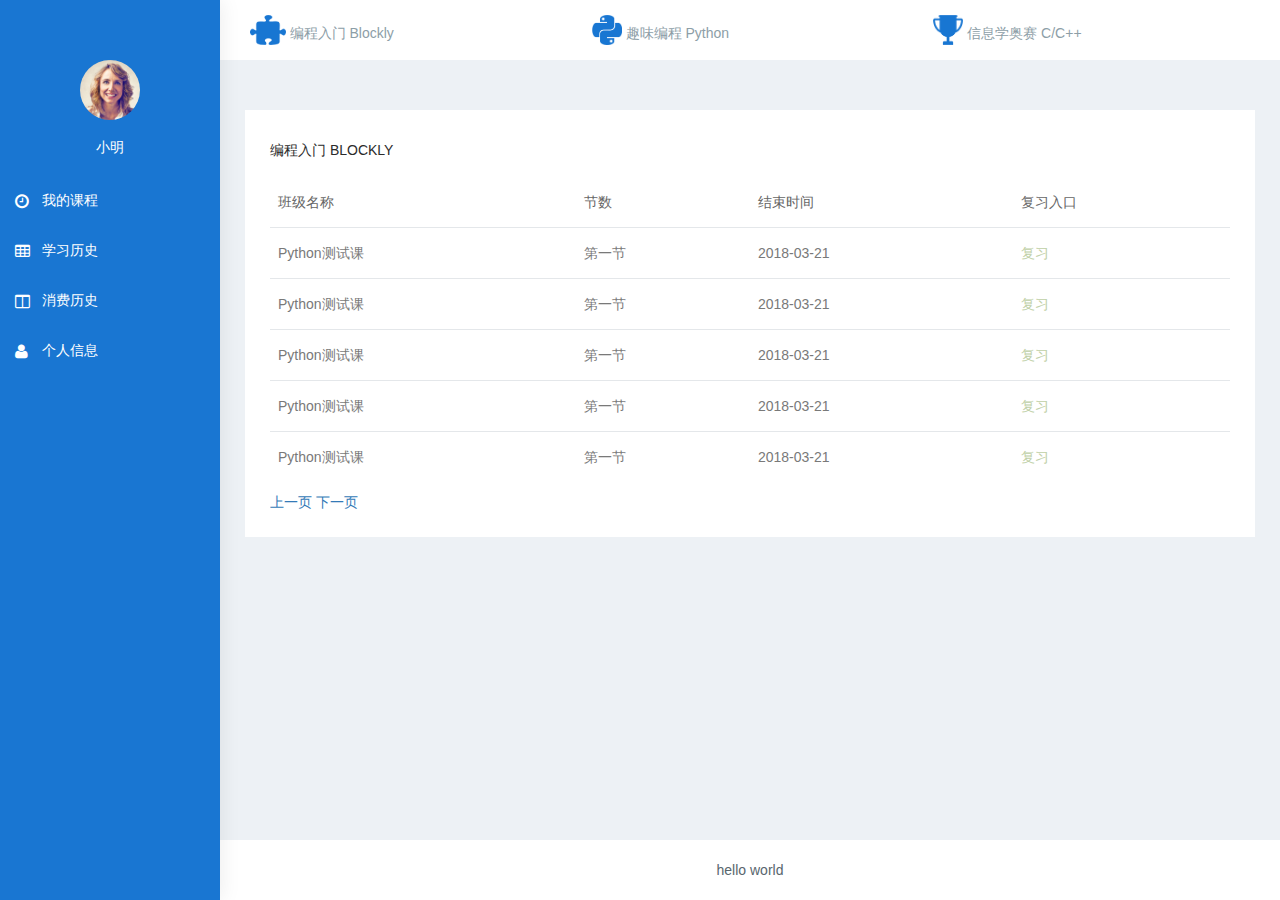
==== html/study.html @ c42d1045 "update" ====
<!DOCTYPE html>
<html lang="en">

<head>
    <meta charset="utf-8">
    <meta http-equiv="X-UA-Compatible" content="IE=edge">
    <meta name="viewport" content="width=device-width, initial-scale=1">
    <meta name="description" content="">
    <meta name="author" content="">
    <title>user center</title>
    <!-- Bootstrap Core CSS -->
    <link href="bootstrap/dist/css/bootstrap.min.css" rel="stylesheet">
    <!-- Menu CSS -->
    <link href="../plugins/bower_components/sidebar-nav/dist/sidebar-nav.min.css" rel="stylesheet">
    <!-- toast CSS -->
    <link href="../plugins/bower_components/toast-master/css/jquery.toast.css" rel="stylesheet">
    <!-- morris CSS -->
    <link href="../plugins/bower_components/morrisjs/morris.css" rel="stylesheet">
    <!-- animation CSS -->
    <link href="css/animate.css" rel="stylesheet">
    <!-- Custom CSS -->
    <link href="css/style.css" rel="stylesheet">
    <!-- color CSS -->
    <link href="css/colors/blue700.css" id="theme" rel="stylesheet">
    
</head>

<body>
   
    <div id="wrapper">
        <!-- Navigation -->
   
        <!-- Left navbar-header -->
        <div class="navbar-default sidebar" role="navigation">
            <div class="sidebar-nav navbar-collapse slimscrollsidebar">
                <p class="centered"><a href="profile.html"><img src="images/genu.jpg" class="img-circle" width="60"></a></p>
                <ul class="nav" id="side-menu">

                  <h5 class="centered ">小明</h5>
                    <li style="padding: 10px 0 0;">
                        <a href="index.html" class="waves-effect"><i class="fa fa-clock-o fa-fw" aria-hidden="true"></i><span class="hide-menu">我的课程</span></a>
                    </li>
                    <li>
                        <a href="study.html" class="waves-effect"><i class="fa fa-table fa-fw" aria-hidden="true"></i><span class="hide-menu">学习历史</span></a>
                    </li>
                    
                    <li>
                        <a href="buyhistory.html" class="waves-effect"><i class="fa fa-columns fa-fw" aria-hidden="true"></i><span class="hide-menu">消费历史</span></a>
                    </li>
                    <li>
                        <a href="student.html" class="waves-effect"><i class="fa fa-user fa-fw" aria-hidden="true"></i><span class="hide-menu">个人信息</span></a>
                    </li>
                    
                  
                </ul>
              
            </div>
        </div>
        <!-- Left navbar-header end -->
        <!-- Page Content -->
        <div id="page-wrapper">
            <div class="container-custom" style="background: #fff">
                    <!-- row -->
                    <ul id="myTab" class="row nav" style="padding-left: 25px;padding-right: 25px;">
                        <!--col -->
                        <li class="col-lg-4 col-md-4 col-sm-12 col-xs-12 active">
                            <a href="#Blockly" class="subject-box" data-toggle="tab">
                                <img class="subject-icon" src="images/blockly.png">
                                <span class="text-muted vs">编程入门 Blockly</span> 
                            </a>
                        </li>
                        <!-- /.col -->
                        <!--col -->
                        <li class="col-lg-4 col-md-4 col-sm-12 col-xs-12">
                            <a href="#Python" class="subject-box" data-toggle="tab">
                                <img class="subject-icon" src="images/python.png">
                                <span class="text-muted vs">趣味编程 Python</span> 
                            </a>
                        </li>
                        <!-- /.col -->
                        <!--col -->
                        <li class="col-lg-4 col-md-4 col-sm-12 col-xs-12">
                            <div class="subject-box active">
                                <img class="subject-icon" src="images/award.png">
                                <span class="text-muted vs">信息学奥赛 C/C++</span> 
                            </div>
                        </li>
                        <!-- /.col -->
                    </ul>
                    <!-- /.row -->
            </div>
            <div class="tab-content container-fluid">
                <div class="row tab-pane fade in active" id="Blockly">
                    <div class="col-sm-12" style="margin: 20px 0">
                        <div class="white-box">
                            <h3 class="box-title">
                              编程入门 Blockly
                            </h3>
                            <div class="table-responsive">
                                <table class="table ">
                                    <thead>
                                        <tr>
                                            <th>班级名称</th>
                                            <th>节数</th>
                                            <th>结束时间</th>
                                            <th>复习入口</th>
                                        </tr>
                                    </thead>
                                    <tbody>
                                        <tr>
                                            <td class="txt-oflo">Python测试课</td>
                                            <td>第一节</td>
                                            <td class="txt-oflo">2018-03-21</td>
                                            <td><span class="text-success">复习</span></td>
                                        </tr>
                                        <tr>
                                            <td class="txt-oflo">Python测试课</td>
                                            <td>第一节</td>
                                            <td class="txt-oflo">2018-03-21</td>
                                            <td><span class="text-success">复习</span></td>
                                        </tr>
                                        <tr>
                                            <td class="txt-oflo">Python测试课</td>
                                            <td>第一节</td>
                                            <td class="txt-oflo">2018-03-21</td>
                                            <td><span class="text-success">复习</span></td>
                                        
                                        </tr>
                                        <tr>
                                            <td class="txt-oflo">Python测试课</td>
                                            <td>第一节</td>
                                            <td class="txt-oflo">2018-03-21</td>
                                            <td><span class="text-success">复习</span></td>
                                        
                                        </tr>
                                        <tr>
                                            <td class="txt-oflo">Python测试课</td>
                                            <td>第一节</td>
                                            <td class="txt-oflo">2018-03-21</td>
                                            <td><span class="text-success">复习</span></td>
                                        
                                        </tr>
                                    </tbody>
                                </table> 
                                <a href="#">上一页</a>
                                <a href="#">下一页</a>  </div>
                        </div>
                    </div>
                </div>
                <div class="row tab-pane fade" id="Python">
                    <div class="col-sm-12" style="margin: 20px 0">
                        <div class="white-box">
                            <h3 class="box-title">趣味编程python学习历史
                              
                            </h3>
                            <div class="table-responsive">
                                <table class="table ">
                                    <thead>
                                        <tr>
                                            <th>班级名称</th>
                                            <th>节数</th>
                                            <th>结束时间</th>
                                            <th>复习入口</th>
                                        </tr>
                                    </thead>
                                    <tbody>
                                        <tr>
                                            <td class="txt-oflo">Python测试课</td>
                                            <td>第一节</td>
                                            <td class="txt-oflo">2018-03-21</td>
                                            <td><span class="text-success">复习</span></td>
                                        </tr>
                                        <tr>
                                            <td class="txt-oflo">Python测试课</td>
                                            <td>第一节</td>
                                            <td class="txt-oflo">2018-03-21</td>
                                            <td><span class="text-success">复习</span></td>
                                        </tr>
                                        <tr>
                                            <td class="txt-oflo">Python测试课</td>
                                            <td>第一节</td>
                                            <td class="txt-oflo">2018-03-21</td>
                                            <td><span class="text-success">复习</span></td>
                                        
                                        </tr>
                                        <tr>
                                            <td class="txt-oflo">Python测试课</td>
                                            <td>第一节</td>
                                            <td class="txt-oflo">2018-03-21</td>
                                            <td><span class="text-success">复习</span></td>
                                        
                                        </tr>
                                        <tr>
                                            <td class="txt-oflo">Python测试课</td>
                                            <td>第一节</td>
                                            <td class="txt-oflo">2018-03-21</td>
                                            <td><span class="text-success">复习</span></td>
                                        
                                        </tr>
                                    </tbody>
                                </table> 
                                <a href="#">上一页</a>
                                <a href="#">下一页</a>  </div>
                        </div>
                    </div>
                </div>
            </div>
            <!-- /.container-fluid -->
            <footer class="footer text-center"> hello world</footer>
        </div>
        <!-- /#page-wrapper -->
    </div>
    <!-- /#wrapper -->
    <!-- jQuery -->
    <script src="http://apps.bdimg.com/libs/jquery/2.1.4/jquery.min.js"></script> 
    <!-- Bootstrap Core JavaScript -->
    <script src="bootstrap/dist/js/bootstrap.min.js"></script>
<script>
    $(function () {
        $('#myTab a:last').tab('show')
    })
</script>
    <!-- Custom Theme JavaScript -->
    <script src="js/custom.js"></script>
</body>

</html>
---- plugins/bower_components/sidebar-nav/dist/sidebar-nav.min.css ----
/*
 * metismenu - v1.1.3
 * Easy menu jQuery plugin for Twitter Bootstrap 3
 * https://github.com/onokumus/metisMenu
 *
 * Made by Osman Nuri Okumus
 * Under MIT License
 */

.arrow{float:right;line-height:1.42857}.glyphicon.arrow:before{content:"\e079"}.active>a>.glyphicon.arrow:before{content:"\e114"}.fa.arrow:before{content:"\f104"}.active>a>.fa.arrow:before{content:"\f107"}.plus-times{float:right}.fa.plus-times:before{content:"\f067"}.active>a>.fa.plus-times{filter:progid:DXImageTransform.Microsoft.BasicImage(rotation=1);-webkit-transform:rotate(45deg);-moz-transform:rotate(45deg);-ms-transform:rotate(45deg);-o-transform:rotate(45deg);transform:rotate(45deg)}.plus-minus{float:right}.fa.plus-minus:before{content:"\f067"}.active>a>.fa.plus-minus:before{content:"\f068"}
---- plugins/bower_components/morrisjs/morris.css ----
.morris-hover {
	position:absolute;
	z-index:1;
}

.morris-hover.morris-default-style .morris-hover-row-label {
	font-weight:bold;
	margin:0.25em 0
}
.morris-hover.morris-default-style .morris-hover-point {
	white-space:nowrap;
	margin:0.1em 0
}
.morris-hover.morris-default-style {
    border-radius: 2px;
    padding: 10px 12px;
    color: #666;
    background:rgba(0, 0, 0, 0.7);
    border: none;
    color: #fff!important ;
}
 .morris-hover-point {
      color: rgba(257, 257, 257, 0.8)!important ;
   }
---- html/css/style.css ----
@import 'https: //fonts.googleapis.com/css?family=Rubik:300, 400, 500, 700, 900';
@import "spinners.css";

.preloader {
	width: 100%;
	height: 100%;
	top: 0;
	position: fixed;
	z-index: 99999;
	background: #fff
}

.preloader .cssload-speeding-wheel {
	position: absolute;
	top: calc(50% - 3.5px);
	left: calc(50% - 3.5px)
}

@font-face {
	font-family: Poppins;
	font-style: normal;
	font-weight: 400;
	src: url(https://fonts.gstatic.com/s/poppins/v1/2fCJtbhSlhNNa6S2xlh9GyEAvth_LlrfE80CYdSH47w.woff2) format('woff2');
	unicode-range: U+02BC, U+0900097F, U+1CD0-1CF6, U+1CF8-1CF9, U+200B-200D, U+20A8, U+20B9, U+25CC, U+A830-A839, U+A8E0-A8FB
}

@font-face {
	font-family: Poppins;
	font-style: normal;
	font-weight: 400;
	src: url(https://fonts.gstatic.com/s/poppins/v1/UGh2YG8gx86rRGiAZYIbVyEAvth_LlrfE80CYdSH47w.woff2) format('woff2');
	unicode-range: U+0100024F, U+1E00-1EFF, U+20A0-20AB, U+20AD-20CF, U+2C60-2C7F, U+A720-A7FF
}

@font-face {
	font-family: Poppins;
	font-style: normal;
	font-weight: 400;
	src: url(https://fonts.gstatic.com/s/poppins/v1/yQWaOD4iNU5NTY0apN-qj_k_vArhqVIZ0nv9q090hN8.woff2) format('woff2');
	unicode-range: U+000000FF, U+0131, U+01520153, U+02C6, U+02DA, U+02DC, U+2000-206F, U+2074, U+20AC, U+2212, U+2215, U+E0FF, U+EFFD, U+F000
}

********** {
	outline: 0 !important
}

body {
	background: #edf1f5;
	font-family: Rubik, sans-serif;
	margin: 0;
	overflow-x: hidden;
	color: #686868;
	font-weight: 300
}

html {
	position: relative;
	min-height: 100%;
	background: #edf1f5;
}

h1, h2, h3, h4, h5, h6 {
	color: #2b2b2b;
	font-family: Rubik, sans-serif;
	margin: 10px 0;
	font-weight: 300
}

h1 {
	line-height: 48px;
	font-size: 36px
}

h2 {
	line-height: 36px;
	font-size: 24px
}

h3 {
	line-height: 30px;
	font-size: 21px
}

h4 {
	line-height: 22px;
	font-size: 18px
}

h5 {
	font-size: 16px;
	font-size: 14px
}

.dn {
	display: none
}

.db {
	display: block
}

.light_op_text {
	color: rgba(255, 255, 255, .5)
}

blockquote {
	border-left: 5px solid #ff6849 !important;
	border: 1px solid rgba(120, 130, 140, .13)
}

p {
	line-height: 1.6
}

b {
	font-weight: 600
}

a:active, a:focus, a:hover {
	outline: 0;
	text-decoration: none
}

.clear {
	clear: both
}

.font-12 {
	font-size: 12px
}

hr {
	border-color: rgba(120, 130, 140, .13)
}

.b-t {
	border-top: 1px solid rgba(120, 130, 140, .13)
}

.b-b {
	border-bottom: 1px solid rgba(120, 130, 140, .13)
}

.b-l {
	border-left: 1px solid rgba(120, 130, 140, .13)
}

.b-r {
	border-right: 1px solid rgba(120, 130, 140, .13)
}

.b-all {
	border: 1px solid rgba(120, 130, 140, .13)
}

.b-none {
	border: 0 !important
}

.max-height {
	height: 310px;
	overflow: auto
}

.t-a-c {
	text-align: center !important
}

.p-0 {
	padding: 0 !important
}

.p-10 {
	padding: 10px !important
}

.p-20 {
	padding: 20px !important
}

.p-30 {
	padding: 30px !important
}

.p-l-0 {
	padding-left: 0 !important
}

.p-l-10 {
	padding-left: 10px !important
}

.p-l-20 {
	padding-left: 20px !important
}

.p-r-0 {
	padding-right: 0 !important
}

.p-r-10 {
	padding-right: 10px !important
}

.p-r-20 {
	padding-right: 20px !important
}

.p-r-30 {
	padding-right: 30px !important
}

.p-r-40 {
	padding-right: 40px !important
}

.p-t-0 {
	padding-top: 0 !important
}

.p-t-10 {
	padding-top: 10px !important
}

.p-t-20 {
	padding-top: 20px !important
}

.p-b-0 {
	padding-bottom: 0 !important
}

.p-b-5 {
	padding-bottom: 5px !important
}

.p-b-10 {
	padding-bottom: 10px !important
}

.p-b-20 {
	padding-bottom: 20px !important
}

.p-b-30 {
	padding-bottom: 30px !important
}

.p-b-40 {
	padding-bottom: 40px !important
}

.m-0 {
	margin: 0 !important
}

.m-l-5 {
	margin-left: 5px !important
}

.m-l-10 {
	margin-left: 10px !important
}

.m-l-15 {
	margin-left: 15px !important
}

.m-l-20 {
	margin-left: 20px !important
}

.m-l-30 {
	margin-left: 30px !important
}

.m-l-40 {
	margin-left: 40px !important
}

.m-r-5 {
	margin-right: 5px !important
}

.m-r-10 {
	margin-right: 10px !important
}

.m-r-15 {
	margin-right: 15px !important
}

.m-r-20 {
	margin-right: 20px !important
}

.m-r-30 {
	margin-right: 30px !important
}

.m-r-40 {
	margin-right: 40px !important
}

.m-t-5 {
	margin-top: 5px !important
}

.m-t-0 {
	margin-top: 0 !important
}

.m-t-10 {
	margin-top: 10px !important
}

.m-t-15 {
	margin-top: 15px !important
}

.m-t-20 {
	margin-top: 20px !important
}

.m-t-30 {
	margin-top: 30px !important
}

.m-t-40 {
	margin-top: 40px !important
}

.m-b-0 {
	margin-bottom: 0 !important
}

.m-b-5 {
	margin-bottom: 5px !important
}

.m-b-10 {
	margin-bottom: 10px !important
}

.m-b-15 {
	margin-bottom: 15px !important
}

.m-b-20 {
	margin-bottom: 20px !important
}

.m-b-30 {
	margin-bottom: 30px !important
}

.m-b-40 {
	margin-bottom: 40px !important
}

.vt {
	vertical-align: top
}

.vb {
	vertical-align: bottom
}
.vs {
	vertical-align: sub;
}

.font-bold {
	font-weight: 700
}

.font-normal {
	font-weight: 400
}

.font-light {
	font-weight: 300
}

.pull-in {
	margin-left: -15px;
	margin-right: -15px
}

.b-0 {
	border: none !important
}

.vertical-middle {
	vertical-align: middle
}

.bx-shadow {
	-moz-box-shadow: 0 1px 2px 0 rgba(0, 0, 0, .1);
	-webkit-box-shadow: 0 1px 2px 0 rgba(0, 0, 0, .1);
	box-shadow: 0 1px 2px 0 rgba(0, 0, 0, .1)
}

.mx-box {
	max-height: 380px;
	min-height: 380px
}

.thumb-sm {
	height: 32px;
	width: 32px
}

.thumb-md {
	height: 48px;
	width: 48px
}

.thumb-lg {
	height: 88px;
	width: 88px
}

.txt-oflo {
	text-overflow: ellipsis;
	overflow: hidden;
	white-space: nowrap
}

.get-code {
	color: #2b2b2b;
	cursor: pointer;
	border-radius: 100%;
	background: #fff;
	padding: 4px 5px;
	font-size: 10px;
	margin: 0 5px;
	vertical-align: middle
}

.badge {
	text-transform: uppercase;
	font-weight: 600;
	padding: 4px 5px 2px;
	font-size: 12px;
	margin-top: 1px;
	background-color: #cbc3ae
}

.badge-xs {
	font-size: 9px
}

.badge-sm, .badge-xs {
	-webkit-transform: translate(0, -2px);
	-ms-transform: translate(0, -2px);
	-o-transform: translate(0, -2px);
	transform: translate(0, -2px)
}

.badge-success {
	background-color: #becfa6
}

.badge-info {
	background-color: #85b4d0
}

.badge-warning {
	background-color: #cbc3ae
}

.badge-danger {
	background-color: #cbb2ae
}

.badge-purple {
	background-color: #b5a8b9
}

.badge-red {
	background-color: #fb3a3a
}

.badge-inverse {
	background-color: #b6b9a8
}

.notify {
	position: relative;
	margin-top: -30px
}

.notify .heartbit {
	position: absolute;
	top: -20px;
	right: -16px;
	height: 25px;
	width: 25px;
	z-index: 10;
	border: 5px solid #cbb2ae;
	border-radius: 70px;
	-moz-animation: heartbit 1s ease-out;
	-moz-animation-iteration-count: infinite;
	-o-animation: heartbit 1s ease-out;
	-o-animation-iteration-count: infinite;
	-webkit-animation: heartbit 1s ease-out;
	-webkit-animation-iteration-count: infinite;
	animation-iteration-count: infinite
}

.notify .point {
	width: 6px;
	height: 6px;
	-webkit-border-radius: 30px;
	-moz-border-radius: 30px;
	border-radius: 30px;
	background-color: #cbb2ae;
	position: absolute;
	right: -6px;
	top: -10px
}

@-moz-keyframes heartbit {
	0% {
		-moz-transform: scale(0);
		opacity: 0
	}

	25% {
		-moz-transform: scale(.1);
		opacity: .1
	}

	50% {
		-moz-transform: scale(.5);
		opacity: .3
	}

	75% {
		-moz-transform: scale(.8);
		opacity: .5
	}

	100% {
		-moz-transform: scale(1);
		opacity: 0
	}

}

@-webkit-keyframes heartbit {
	0% {
		-webkit-transform: scale(0);
		opacity: 0
	}

	25% {
		-webkit-transform: scale(.1);
		opacity: .1
	}

	50% {
		-webkit-transform: scale(.5);
		opacity: .3
	}

	75% {
		-webkit-transform: scale(.8);
		opacity: .5
	}

	100% {
		-webkit-transform: scale(1);
		opacity: 0
	}

}

.text-white {
	color: #fff
}

.text-danger {
	color: #cbb2ae
}

.text-muted {
	color: #8d9ea7
}

.text-warning {
	color: #cbc3ae
}

.text-success {
	color: #becfa6
}

.text-info {
	color: #85b4d0
}

.text-inverse {
	color: #b6b9a8
}

.text-blue {
	color: #02bec9
}

.text-primary, .text-purple {
	color: #b5a8b9
}

.text-megna {
	color: #aec9cb
}

.text-dark {
	color: #686868 !important
}

.bg-primary {
	background-color: #b5a8b9 !important
}

.bg-success {
	background-color: #becfa6 !important
}

.bg-info {
	background-color: #85b4d0 !important
}

.bg-warning {
	background-color: #cbc3ae !important
}

.bg-danger {
	background-color: #cbb2ae !important
}

.bg-theme {
	background-color: #ff6849 !important
}

.bg-theme-dark {
	background-color: #4f5467 !important
}

.bg-inverse {
	background-color: #b6b9a8 !important
}

.bg-purple {
	background-color: #b5a8b9 !important
}

.bg-white {
	background-color: #fff !important
}

.label {
	letter-spacing: .05em;
	border-radius: 60px;
	padding: 4px 16px 3px;
	font-weight: 500
}

.label-rouded, .label-rounded {
	border-radius: 60px;
	padding: 4px 16px 3px;
	font-weight: 500
}

.label-custom {
	background-color: #aec9cb
}

.label-success {
	background-color: #becfa6
}

.label-info {
	background-color: #85b4d0
}

.label-warning {
	background-color: #cbc3ae
}

.label-danger {
	background-color: #cbb2ae
}

.label-megna {
	background-color: #aec9cb
}

.label-primary, .label-purple {
	background-color: #b5a8b9
}

.label-red {
	background-color: #fb3a3a
}

.label-inverse {
	background-color: #b6b9a8
}

.dropdown-menu {
	border: 1px solid rgba(120, 130, 140, .13);
	border-radius: 0;
	box-shadow: 0 3px 12px rgba(0, 0, 0, .05) !important;
	-webkit-box-shadow: 0 !important;
	-moz-box-shadow: 0 !important;
	padding-bottom: 8px;
	margin-top: 0
}

.dropdown-menu>li>a {
	padding: 9px 20px
}

.dropdown-menu>li>a:focus, .dropdown-menu>li>a:hover {
	background: #f7fafc
}

.navbar-top-links .progress {
	margin-bottom: 6px
}

label {
	font-weight: 500
}

.btn {
	border-radius: 0
}

.form-control {
	background-color: #fff;
	border: 1px solid #e4e7ea;
	border-radius: 0;
	box-shadow: none;
	color: #565656;
	height: 38px;
	max-width: 100%;
	padding: 7px 12px;
	transition: all 300ms linear 0s
}

.form-control:focus {
	box-shadow: none;
	border-color: #2b2b2b
}

.input-sm {
	height: 30px;
	padding: 5px 10px;
	font-size: 12px;
	line-height: 1.5
}

.input-lg {
	height: 44px;
	padding: 5px 10px;
	font-size: 18px
}

.bootstrap-tagsinput {
	border: 1px solid #e4e7ea;
	border-radius: 0;
	box-shadow: none;
	display: block;
	padding: 7px 12px
}

.bootstrap-touchspin .input-group-btn-vertical>.btn {
	padding: 9px 10px
}

.bootstrap-touchspin .input-group-btn-vertical .bootstrap-touchspin-down, .bootstrap-touchspin .input-group-btn-vertical .bootstrap-touchspin-up {
	border-radius: 0
}

.input-group-btn .btn {
	padding: 8px 12px
}

.form-horizontal .form-group {
	margin-left: -7.5px;
	margin-right: -7.5px;
	margin-bottom: 25px
}

.form-group {
	margin-bottom: 25px
}

.list-group-item, .list-group-item:first-child, .list-group-item:last-child {
	border-radius: 0;
	border-color: rgba(120, 130, 140, .13)
}

.list-group-item.active, .list-group-item.active:focus, .list-group-item.active:hover {
	background: #85b4d0;
	border-color: #85b4d0
}

.list-task .list-group-item, .list-task .list-group-item:first-child {
	border-radius: 0;
	border: 0
}

.list-task .list-group-item:last-child {
	border-radius: 0;
	border: 0
}

.media {
	border: 1px solid rgba(120, 130, 140, .13);
	margin-bottom: 10px;
	padding: 15px
}

.media .media-heading {
	font-weight: 500
}

.well, pre {
	background: #fff;
	border-radius: 0
}

.nav-tabs>li>a {
	border-radius: 0;
	color: #2b2b2b
}

.nav-tabs>li>a:focus, .nav-tabs>li>a:hover {
	background: #fff
}

.modal-content {
	border-radius: 0;
	box-shadow: 0 5px 15px rgba(0, 0, 0, .1)
}

.alert {
	border-radius: 0
}

.carousel-control {
	width: 8%
}

.carousel-control span {
	position: absolute;
	top: 50%;
	z-index: 5;
	display: inline-block;
	font-size: 30px
}

.popover {
	border-radius: 0
}

.popover-title {
	padding: 5px 14px
}

.container-fluid {
	padding-left: 25px;
	padding-right: 25px;
	padding-bottom: 15px
}

.col-lg-1, .col-lg-10, .col-lg-11, .col-lg-12, .col-lg-2, .col-lg-3, .col-lg-4, .col-lg-5, .col-lg-6, .col-lg-7, .col-lg-8, .col-lg-9, .col-md-1, .col-md-10, .col-md-11, .col-md-12, .col-md-2, .col-md-3, .col-md-4, .col-md-5, .col-md-6, .col-md-7, .col-md-8, .col-md-9, .col-sm-1, .col-sm-10, .col-sm-11, .col-sm-12, .col-sm-2, .col-sm-3, .col-sm-4, .col-sm-5, .col-sm-6, .col-sm-7, .col-sm-8, .col-sm-9, .col-xs-1, .col-xs-10, .col-xs-11, .col-xs-12, .col-xs-2, .col-xs-3, .col-xs-4, .col-xs-5, .col-xs-6, .col-xs-7, .col-xs-8, .col-xs-9 {
	padding-left: 7.5px;
	padding-right: 7.5px
}

.row {
	margin-right: -7.5px;
	margin-left: -7.5px
}

.btn-group-vertical>.btn:first-child:not(:last-child), .btn-group-vertical>.btn:last-child:not(:first-child) {
	border-radius: 0
}

.table-responsive {
	overflow-y: hidden
}

.pagination>li:first-child>a, .pagination>li:first-child>span {
	border-bottom-left-radius: 0;
	border-top-left-radius: 0
}

.pagination>li:last-child>a, .pagination>li:last-child>span {
	border-bottom-right-radius: 0;
	border-top-right-radius: 0
}

.pagination>li>a, .pagination>li>span {
	color: #2b2b2b
}

.pagination>li>a:focus, .pagination>li>a:hover, .pagination>li>span:focus, .pagination>li>span:hover {
	background-color: #e4e7ea
}

.pagination-split li {
	margin-left: 5px;
	display: inline-block;
	float: left
}

.pagination-split li:first-child {
	margin-left: 0
}

.pagination-split li a {
	-moz-border-radius: 0;
	-webkit-border-radius: 0;
	border-radius: 0
}

.pagination>.active>a, .pagination>.active>a:focus, .pagination>.active>a:hover, .pagination>.active>span, .pagination>.active>span:focus, .pagination>.active>span:hover {
	background-color: #ff6849;
	border-color: #ff6849
}

.pager li>a, .pager li>span {
	-moz-border-radius: 0;
	-webkit-border-radius: 0;
	border-radius: 0;
	color: #2b2b2b
}

.table-box {
	display: table;
	width: 100%
}

.cell {
	display: table-cell;
	vertical-align: middle
}

.jqstooltip {
	width: auto !important;
	height: auto !important
}

#wrapper {
	width: 100%
}

#page-wrapper {
	padding: 0 0 60px;
	min-height: 568px;
	background: #edf1f5
}

.footer {
	bottom: 0;
	color: #58666e;
	left: 0;
	padding: 20px 30px;
	position: absolute;
	right: 0;
	background: #fff
}

.bg-title {
	background: #fff;
	overflow: hidden;
	padding: 15px 15px 10px;
	margin-bottom: 25px;
	margin-left: -25.5px;
	margin-right: -25.5px
}

.bg-title h4 {
	color: rgba(0, 0, 0, .5);
	font-weight: 600;
	margin-top: 6px
}

.bg-title .breadcrumb {
	background: 0 0;
	margin-bottom: 0;
	float: right;
	padding: 0;
	margin-top: 8px
}

.bg-title .breadcrumb a {
	color: rgba(0, 0, 0, .5)
}

.bg-title .breadcrumb a:hover {
	color: #000
}

.bg-title .breadcrumb .active {
	color: #ff6849
}

.logo b {
	height: 60px;
	display: inline-block;
	width: 60px;
	line-height: 60px;
	text-align: center
}

.logo i {
	color: #fff
}

.top-left-part {
	width: 220px;
	float: left
}

.top-left-part a {
	color: #fff;
	font-size: 18px;
	padding-left: 0;
	text-transform: uppercase
}

.navbar-header {
	width: 100%;
	background: #3c4451;
	border: 0
}

.navbar-default {
	border: 0
}

.navbar-top-links {
	margin-right: 0
}

.navbar-top-links .badge {
	position: absolute;
	right: 6px;
	top: 15px
}

.navbar-top-links>li {
	float: left
}

.navbar-top-links>li>a {
	color: #fff;
	padding: 0 12px;
	line-height: 60px;
	min-height: 60px
}

.navbar-top-links>li>a:hover {
	background: rgba(0, 0, 0, .1)
}

.navbar-top-links>li>a:focus {
	background: rgba(0, 0, 0, 0)
}

.nav .open>a, .nav .open>a:focus, .nav .open>a:hover {
	background: rgba(255, 255, 255, .2)
}

.navbar-top-links .dropdown-menu li {
	display: block
}

.navbar-top-links .dropdown-menu li:last-child {
	margin-right: 0
}

.navbar-top-links .dropdown-menu li a div {
	white-space: normal
}

.navbar-top-links .dropdown-alerts, .navbar-top-links .dropdown-messages, .navbar-top-links .dropdown-tasks {
	width: 310px;
	min-width: 0
}

.navbar-top-links .dropdown-messages {
	margin-left: 5px
}

.navbar-top-links .dropdown-tasks {
	margin-left: -59px
}

.navbar-top-links .dropdown-alerts {
	margin-left: -123px
}

.navbar-top-links .dropdown-user {
	right: 0;
	left: auto
}

.navbar-header .navbar-toggle {
	float: none;
	padding: 0 15px;
	line-height: 60px;
	border: 0;
	color: rgba(255, 255, 255, .5);
	margin: 0;
	display: inline-block;
	border-radius: 0
}

.navbar-header .navbar-toggle:focus, .navbar-header .navbar-toggle:hover {
	background: rgba(0, 0, 0, .3);
	color: #fff
}

.app-search {
	position: relative;
	margin: 0
}

.app-search a {
	position: absolute;
	top: 20px;
	right: 10px;
	color: #b6b9a8
}

.app-search .form-control, .app-search .form-control:focus {
	border: none;
	font-size: 13px;
	color: #b6b9a8;
	padding-left: 20px;
	padding-right: 40px;
	background: rgba(255, 255, 255, .9);
	box-shadow: none;
	height: 30px;
	font-weight: 600;
	width: 180px;
	display: inline-block;
	line-height: 30px;
	margin-top: 15px;
	border-radius: 40px;
	transition: .5s ease-out
}

.app-search .form-control::-moz-placeholder {
	color: #b6b9a8;
	opacity: .5
}

.app-search .form-control::-webkit-input-placeholder {
	color: #b6b9a8;
	opacity: .5
}

.app-search .form-control::-ms-placeholder {
	color: #b6b9a8;
	opacity: .5
}

.nav-small-cap {
	color: #a6afbb;
	cursor: default;
	font-weight: 500;
	text-transform: uppercase;
	font-size: 13px;
	letter-spacing: .035em;
	padding: 12px 15px !important;
	pointer-events: none;
	margin: 20px 0 0 -15px
}

.profile-pic {
	padding: 0 20px;
	line-height: 50px
}

.profile-pic img {
	margin-right: 10px
}

.drop-title {
	border-bottom: 1px solid rgba(0, 0, 0, .1);
	color: #2b2b2b;
	font-size: 15px;
	font-weight: 600;
	padding: 11px 20px 15px
}

.btn-outline {
	color: inherit;
	background-color: transparent;
	transition: all .5s
}

.btn-rounded {
	border-radius: 60px
}

.btn-custom, .btn-custom.disabled {
	background: #ff6849;
	border: 1px solid #ff6849;
	color: #fff
}

.btn-custom.disabled.focus, .btn-custom.disabled:focus, .btn-custom.disabled:hover, .btn-custom.focus, .btn-custom:focus, .btn-custom:hover {
	background: #ff6849;
	opacity: .8;
	color: #fff;
	border: 1px solid #ff6849
}

.btn-primary, .btn-primary.disabled {
	background: #b5a8b9;
	border: 1px solid #b5a8b9
}

.btn-primary.disabled.focus, .btn-primary.disabled:focus, .btn-primary.disabled:hover, .btn-primary.focus, .btn-primary:focus, .btn-primary:hover {
	background: #b5a8b9;
	opacity: .8;
	border: 1px solid #b5a8b9
}

.btn-success, .btn-success.disabled {
	background: #becfa6;
	border: 1px solid #becfa6
}

.btn-success.disabled.focus, .btn-success.disabled:focus, .btn-success.disabled:hover, .btn-success.focus, .btn-success:focus, .btn-success:hover {
	background: #becfa6;
	opacity: .8;
	border: 1px solid #becfa6
}

.btn-info, .btn-info.disabled {
	background: #85b4d0;
	border: 1px solid #85b4d0
}

.btn-info.disabled.focus, .btn-info.disabled:focus, .btn-info.disabled:hover, .btn-info.focus, .btn-info:focus, .btn-info:hover {
	background: #85b4d0;
	opacity: .8;
	border: 1px solid #85b4d0
}

.btn-warning, .btn-warning.disabled {
	background: #cbc3ae;
	border: 1px solid #cbc3ae
}

.btn-warning.disabled.focus, .btn-warning.disabled:focus, .btn-warning.disabled:hover, .btn-warning.focus, .btn-warning:focus, .btn-warning:hover {
	background: #cbc3ae;
	opacity: .8;
	border: 1px solid #cbc3ae
}

.btn-danger, .btn-danger.disabled {
	background: #cbb2ae;
	border: 1px solid #cbb2ae
}

.btn-danger.disabled.focus, .btn-danger.disabled:focus, .btn-danger.disabled:hover, .btn-danger.focus, .btn-danger:focus, .btn-danger:hover {
	background: #cbb2ae;
	opacity: .8;
	border: 1px solid #cbb2ae
}

.btn-default, .btn-default.disabled {
	background: #e4e7ea;
	border: 1px solid #e4e7ea
}

.btn-default.disabled.focus, .btn-default.disabled:focus, .btn-default.disabled:hover, .btn-default.focus, .btn-default:focus, .btn-default:hover {
	opacity: .8;
	border: 1px solid #e4e7ea;
	background: #e4e7ea
}

.btn-default.btn-outline {
	background-color: #fff
}

.btn-default.btn-outline.focus, .btn-default.btn-outline:focus, .btn-default.btn-outline:hover {
	background: #e4e7ea
}

.btn-primary.btn-outline {
	color: #b5a8b9;
	background-color: #fff
}

.btn-primary.btn-outline.focus, .btn-primary.btn-outline:focus, .btn-primary.btn-outline:hover {
	background: #b5a8b9;
	color: #fff
}

.btn-success.btn-outline {
	color: #becfa6;
	background-color: transparent
}

.btn-success.btn-outline.focus, .btn-success.btn-outline:focus, .btn-success.btn-outline:hover {
	background: #becfa6;
	color: #fff
}

.btn-info.btn-outline {
	color: #85b4d0;
	background-color: transparent
}

.btn-info.btn-outline.focus, .btn-info.btn-outline:focus, .btn-info.btn-outline:hover {
	background: #85b4d0;
	color: #fff
}

.btn-warning.btn-outline {
	color: #cbc3ae;
	background-color: transparent
}

.btn-warning.btn-outline.focus, .btn-warning.btn-outline:focus, .btn-warning.btn-outline:hover {
	background: #cbc3ae;
	color: #fff
}

.btn-danger.btn-outline {
	color: #cbb2ae;
	background-color: transparent
}

.btn-danger.btn-outline.focus, .btn-danger.btn-outline:focus, .btn-danger.btn-outline:hover {
	background: #cbb2ae;
	color: #fff
}

.button-box .btn {
	margin: 0 8px 8px 0
}

.btn-danger.btn-outline:hover, .btn-info.btn-outline:hover, .btn-primary.btn-outline:hover, .btn-success.btn-outline:hover, .btn-warning.btn-outline:hover {
	color: #fff
}

.btn-label {
	background: rgba(0, 0, 0, .05);
	display: inline-block;
	margin: -6px 12px -6px -14px;
	padding: 7px 15px
}

.btn-facebook {
	color: #fff !important;
	background-color: #3b5998 !important
}

.btn-twitter {
	color: #fff !important;
	background-color: #55acee !important
}

.btn-linkedin {
	color: #fff !important;
	background-color: #007bb6 !important
}

.btn-dribbble {
	color: #fff !important;
	background-color: #ea4c89 !important
}

.btn-googleplus {
	color: #fff !important;
	background-color: #dd4b39 !important
}

.btn-instagram {
	color: #fff !important;
	background-color: #3f729b !important
}

.btn-pinterest {
	color: #fff !important;
	background-color: #cb2027 !important
}

.btn-dropbox {
	color: #fff !important;
	background-color: #007ee5 !important
}

.btn-flickr {
	color: #fff !important;
	background-color: #ff0084 !important
}

.btn-tumblr {
	color: #fff !important;
	background-color: #32506d !important
}

.btn-skype {
	color: #fff !important;
	background-color: #00aff0 !important
}

.btn-youtube {
	color: #fff !important;
	background-color: #b00 !important
}

.btn-github {
	color: #fff !important;
	background-color: #171515 !important
}

.btn-primary.active.focus, .btn-primary.active:focus, .btn-primary.active:hover, .btn-primary.focus, .btn-primary.focus:active, .btn-primary:active:focus, .btn-primary:active:hover, .btn-primary:focus, .open>.dropdown-toggle.btn-primary.focus, .open>.dropdown-toggle.btn-primary:focus, .open>.dropdown-toggle.btn-primary:hover {
	background-color: #b5a8b9;
	border: 1px solid #b5a8b9
}

.btn-success.active.focus, .btn-success.active:focus, .btn-success.active:hover, .btn-success.focus, .btn-success.focus:active, .btn-success:active:focus, .btn-success:active:hover, .btn-success:focus, .open>.dropdown-toggle.btn-success.focus, .open>.dropdown-toggle.btn-success:focus, .open>.dropdown-toggle.btn-success:hover {
	background-color: #becfa6;
	border: 1px solid #becfa6
}

.btn-info.active.focus, .btn-info.active:focus, .btn-info.active:hover, .btn-info.focus, .btn-info.focus:active, .btn-info:active:focus, .btn-info:active:hover, .btn-info:focus, .open>.dropdown-toggle.btn-info.focus, .open>.dropdown-toggle.btn-info:focus, .open>.dropdown-toggle.btn-info:hover {
	background-color: #85b4d0;
	border: 1px solid #85b4d0
}

.btn-warning.active.focus, .btn-warning.active:focus, .btn-warning.active:hover, .btn-warning.focus, .btn-warning.focus:active, .btn-warning:active:focus, .btn-warning:active:hover, .btn-warning:focus, .open>.dropdown-toggle.btn-warning.focus, .open>.dropdown-toggle.btn-warning:focus, .open>.dropdown-toggle.btn-warning:hover {
	background-color: #cbc3ae;
	border: 1px solid #cbc3ae
}

.btn-danger.active.focus, .btn-danger.active:focus, .btn-danger.active:hover, .btn-danger.focus, .btn-danger.focus:active, .btn-danger:active:focus, .btn-danger:active:hover, .btn-danger:focus, .open>.dropdown-toggle.btn-danger.focus, .open>.dropdown-toggle.btn-danger:focus, .open>.dropdown-toggle.btn-danger:hover {
	background-color: #cbb2ae;
	border: 1px solid #cbb2ae
}

.btn-inverse, .btn-inverse.active, .btn-inverse.focus, .btn-inverse:active, .btn-inverse:focus, .btn-inverse:hover, .open>.dropdown-toggle.btn-inverse {
	background-color: #b6b9a8;
	border: 1px solid #b6b9a8;
	color: #fff
}

.chat {
	margin: 0;
	padding: 0;
	list-style: none
}

.chat li {
	margin-bottom: 10px;
	padding-bottom: 5px;
	border-bottom: 1px dotted rgba(120, 130, 140, .13)
}

.chat li.left .chat-body {
	margin-left: 60px
}

.chat li.right .chat-body {
	margin-right: 60px
}

.chat li .chat-body p {
	margin: 0
}

.chat .glyphicon, .panel .slidedown .glyphicon {
	margin-right: 5px
}

.chat-panel .panel-body {
	height: 350px;
	overflow-y: scroll
}

.login-panel {
	margin-top: 25%
}

.flot-chart {
	display: block;
	height: 400px
}

.flot-chart-content {
	width: 100%;
	height: 100%
}

table.dataTable thead .sorting, table.dataTable thead .sorting_asc, table.dataTable thead .sorting_asc_disabled, table.dataTable thead .sorting_desc, table.dataTable thead .sorting_desc_disabled {
	background: 0 0
}

table.dataTable thead .sorting_asc:after {
	content: "\f0de";
	float: right;
	font-family: fontawesome
}

table.dataTable thead .sorting_desc:after {
	content: "\f0dd";
	float: right;
	font-family: fontawesome
}

table.dataTable thead .sorting:after {
	content: "\f0dc";
	float: right;
	font-family: fontawesome;
	color: rgba(50, 50, 50, .5)
}

.btn-circle {
	width: 30px;
	height: 30px;
	padding: 6px 0;
	border-radius: 15px;
	text-align: center;
	font-size: 12px;
	line-height: 1.428571429
}

.btn-circle.btn-lg {
	width: 50px;
	height: 50px;
	padding: 10px 16px;
	border-radius: 25px;
	font-size: 18px;
	line-height: 1.33
}

.btn-circle.btn-xl {
	width: 70px;
	height: 70px;
	padding: 10px 16px;
	border-radius: 35px;
	font-size: 24px;
	line-height: 1.33
}

.show-grid [class^=col-] {
	padding-top: 10px;
	padding-bottom: 10px;
	border: 1px solid rgba(120, 130, 140, .13);
	background-color: #f7fafc
}

.show-grid {
	margin: 15px 0
}

.huge {
	font-size: 40px
}

.white-box {
	background: #fff;
	padding: 25px;
	margin-bottom: 15px
}

.white-box .box-title {
	margin: 0 0 12px;
	font-weight: 500;
	text-transform: uppercase;
	font-size: 14px
}

.panel {
	border-radius: 0;
	margin-bottom: 15px;
	border: 0
}

.panel .panel-heading {
	border-radius: 0;
	font-weight: 600;
	text-transform: uppercase;
	padding: 20px 25px
}

.panel .panel-heading .panel-title {
	font-size: 14px;
	color: #2b2b2b
}

.panel .panel-heading a i {
	font-size: 12px;
	margin-left: 8px
}

.panel .panel-action {
	float: right
}

.panel .panel-action a {
	opacity: .5
}

.panel .panel-action a:hover {
	opacity: 1
}

.panel .panel-body {
	padding: 25px
}

.panel .panel-body:first-child h3 {
	margin-top: 0;
	font-weight: 600;
	font-family: Rubik, sans-serif;
	font-size: 14px;
	text-transform: uppercase
}

.panel .panel-footer {
	background: #fff;
	border-radius: 0;
	padding: 20px 25px
}

.panel-green, .panel-success {
	border-color: #becfa6
}

.panel-green .panel-heading, .panel-success .panel-heading {
	border-color: #becfa6;
	color: #fff;
	background-color: #becfa6
}

.panel-green .panel-heading a, .panel-success .panel-heading a {
	color: #fff
}

.panel-green .panel-heading a:hover, .panel-success .panel-heading a:hover {
	color: rgba(255, 255, 255, .5)
}

.panel-green a, .panel-success a {
	color: #becfa6
}

.panel-green a:hover, .panel-success a:hover {
	color: #9ab474
}

.panel-black, .panel-inverse {
	border-color: #b6b9a8
}

.panel-black .panel-heading, .panel-inverse .panel-heading {
	border-color: #b6b9a8;
	color: #fff;
	background-color: #b6b9a8
}

.panel-black .panel-heading a, .panel-inverse .panel-heading a {
	color: #fff
}

.panel-black .panel-heading a:hover, .panel-inverse .panel-heading a:hover {
	color: rgba(255, 255, 255, .5)
}

.panel-black a, .panel-inverse a {
	color: #b6b9a8
}

.panel-black a:hover, .panel-inverse a:hover {
	color: #92977e
}

.panel-darkblue, .panel-primary {
	border-color: #b5a8b9
}

.panel-darkblue .panel-heading, .panel-primary .panel-heading {
	border-color: #b5a8b9;
	color: #fff;
	background-color: #b5a8b9
}

.panel-darkblue .panel-heading a, .panel-primary .panel-heading a {
	color: #fff
}

.panel-darkblue .panel-heading a:hover, .panel-primary .panel-heading a:hover {
	color: rgba(255, 255, 255, .5)
}

.panel-darkblue a, .panel-primary a {
	color: #b5a8b9
}

.panel-darkblue a:hover, .panel-primary a:hover {
	color: #917e97
}

.panel-blue, .panel-info {
	border-color: #85b4d0
}

.panel-blue .panel-heading, .panel-info .panel-heading {
	border-color: #85b4d0;
	color: #fff;
	background-color: #85b4d0
}

.panel-blue .panel-heading a, .panel-info .panel-heading a {
	color: #fff
}

.panel-blue .panel-heading a:hover, .panel-info .panel-heading a:hover {
	color: rgba(255, 255, 255, .5)
}

.panel-blue a, .panel-info a {
	color: #85b4d0
}

.panel-blue a:hover, .panel-info a:hover {
	color: #4e92bb
}

.panel-danger, .panel-red {
	border-color: #cbb2ae
}

.panel-danger .panel-heading, .panel-red .panel-heading {
	border-color: #cbb2ae;
	color: #fff;
	background-color: #cbb2ae
}

.panel-danger .panel-heading a, .panel-red .panel-heading a {
	color: #fff
}

.panel-danger .panel-heading a:hover, .panel-red .panel-heading a:hover {
	color: rgba(255, 255, 255, .5)
}

.panel-danger a, .panel-red a {
	color: #cbb2ae
}

.panel-danger a:hover, .panel-red a:hover {
	color: #ad867f
}

.panel-warning, .panel-yellow {
	border-color: #cbc3ae
}

.panel-warning .panel-heading, .panel-yellow .panel-heading {
	border-color: #cbc3ae;
	color: #fff;
	background-color: #cbc3ae
}

.panel-warning .panel-heading a, .panel-yellow .panel-heading a {
	color: #fff
}

.panel-warning .panel-heading a:hover, .panel-yellow .panel-heading a:hover {
	color: rgba(255, 255, 255, .5)
}

.panel-warning a, .panel-yellow a {
	color: #cbc3ae
}

.panel-warning a:hover, .panel-yellow a:hover {
	color: #ada07f
}

.panel-default, .panel-white {
	border-color: rgba(120, 130, 140, .13)
}

.panel-default .panel-heading, .panel-white .panel-heading {
	color: #2b2b2b;
	background-color: #fff;
	border-bottom: 1px solid rgba(120, 130, 140, .13)
}

.panel-default .panel-body, .panel-white .panel-body {
	color: #2b2b2b
}

.panel-default .panel-action a, .panel-white .panel-action a {
	color: #2b2b2b;
	opacity: .5
}

.panel-default .panel-action a:hover, .panel-white .panel-action a:hover {
	opacity: 1;
	color: #2b2b2b
}

.panel-default .panel-footer, .panel-white .panel-footer {
	background: #fff;
	color: #2b2b2b;
	border-top: 1px solid rgba(120, 130, 140, .13)
}

.full-panel-info {
	border-color: #85b4d0
}

.full-panel-info .panel-heading {
	border-color: #85b4d0;
	color: #fff;
	background-color: #85b4d0;
	border-bottom: 1px solid rgba(120, 130, 140, .13)
}

.full-panel-info .panel-body {
	background: #85b4d0;
	color: #fff
}

.full-panel-info .panel-footer {
	background: #85b4d0;
	color: #fff;
	border-top: 1px solid rgba(120, 130, 140, .13)
}

.full-panel-info a {
	color: #85b4d0
}

.full-panel-info a:hover {
	color: #4e92bb
}

.full-panel-warning {
	border-color: #cbc3ae
}

.full-panel-warning .panel-heading {
	border-color: #cbc3ae;
	color: #fff;
	background-color: #cbc3ae;
	border-bottom: 1px solid rgba(120, 130, 140, .13)
}

.full-panel-warning .panel-body {
	background: #cbc3ae;
	color: #fff
}

.full-panel-warning .panel-footer {
	background: #cbc3ae;
	color: #fff;
	border-top: 1px solid rgba(120, 130, 140, .13)
}

.full-panel-warning a {
	color: #cbc3ae
}

.full-panel-warning a:hover {
	color: #ada07f
}

.full-panel-success {
	border-color: #becfa6
}

.full-panel-success .panel-heading {
	border-color: #becfa6;
	color: #fff;
	background-color: #becfa6;
	border-bottom: 1px solid rgba(120, 130, 140, .13)
}

.full-panel-success .panel-body {
	background: #becfa6;
	color: #fff
}

.full-panel-success .panel-footer {
	background: #becfa6;
	color: #fff;
	border-top: 1px solid rgba(120, 130, 140, .13)
}

.full-panel-success a {
	color: #becfa6
}

.full-panel-success a:hover {
	color: #9ab474
}

.full-panel-purple {
	border-color: #b5a8b9
}

.full-panel-purple .panel-heading {
	color: #fff;
	background-color: #b5a8b9;
	border-bottom: 1px solid rgba(120, 130, 140, .13)
}

.full-panel-purple .panel-body {
	background: #b5a8b9;
	color: #fff
}

.full-panel-purple .panel-footer {
	background: #b5a8b9;
	color: #fff;
	border-top: 1px solid rgba(120, 130, 140, .13)
}

.full-panel-purple a {
	color: #b5a8b9
}

.full-panel-purple a:hover {
	color: #917e97
}

.full-panel-danger {
	border-color: #cbb2ae
}

.full-panel-danger .panel-heading {
	border-color: #cbb2ae;
	color: #fff;
	background-color: #cbb2ae;
	border-bottom: 1px solid rgba(120, 130, 140, .13)
}

.full-panel-danger .panel-body {
	background: #cbb2ae;
	color: #fff
}

.full-panel-danger .panel-footer {
	background: #cbb2ae;
	color: #fff;
	border-top: 1px solid rgba(120, 130, 140, .13)
}

.full-panel-danger a {
	color: #cbb2ae
}

.full-panel-danger a:hover {
	color: #ad867f
}

.full-panel-inverse {
	border-color: #b6b9a8
}

.full-panel-inverse .panel-heading {
	border-color: #b6b9a8;
	color: #fff;
	background-color: #b6b9a8;
	border-bottom: 1px solid rgba(120, 130, 140, .13)
}

.full-panel-inverse .panel-body {
	background: #b6b9a8;
	color: #fff
}

.full-panel-inverse .panel-footer {
	background: #b6b9a8;
	color: #fff;
	border-top: 1px solid rgba(120, 130, 140, .13)
}

.full-panel-inverse a {
	color: #b6b9a8
}

.full-panel-inverse a:hover {
	color: #92977e
}

.full-panel-default {
	border-color: rgba(120, 130, 140, .13)
}

.full-panel-default .panel-heading {
	color: #2b2b2b;
	background-color: #fff;
	border-bottom: 1px solid rgba(120, 130, 140, .13)
}

.full-panel-default .panel-body {
	color: #2b2b2b
}

.full-panel-default .panel-footer {
	background: #fff;
	color: #2b2b2b;
	border-top: 1px solid rgba(120, 130, 140, .13)
}

.full-panel-default a {
	color: #2b2b2b
}

.full-panel-default a:hover {
	color: #92977e
}

.panel-opcl {
	float: right
}

.panel-opcl i {
	margin-left: 8px;
	font-size: 10px;
	cursor: pointer
}

.fa-fw {
	width: 20px !important;
	display: inline-block !important;
	text-align: left !important
}

.waves-effect {
	position: relative;
	cursor: pointer;
	display: inline-block;
	overflow: hidden;
	-webkit-user-select: none;
	-moz-user-select: none;
	-ms-user-select: none;
	user-select: none;
	-webkit-tap-highlight-color: transparent
}

.waves-effect .waves-ripple {
	position: absolute;
	border-radius: 50%;
	width: 20px;
	height: 20px;
	margin-top: -10px;
	margin-left: -10px;
	opacity: 0;
	background: rgba(0, 0, 0, .08);
	-webkit-transition: all .5s ease-out;
	-moz-transition: all .5s ease-out;
	-o-transition: all .5s ease-out;
	transition: all .5s ease-out;
	-webkit-transition-property: -webkit-transform, opacity;
	-moz-transition-property: -moz-transform, opacity;
	-o-transition-property: -o-transform, opacity;
	transition-property: transform, opacity;
	-webkit-transform: scale(0);
	-moz-transform: scale(0);
	-ms-transform: scale(0);
	-o-transform: scale(0);
	transform: scale(0);
	pointer-events: none
}

.waves-effect.waves-light .waves-ripple {
	background: rgba(255, 255, 255, .4);
	background: -webkit-radial-gradient(rgba(255, 255, 255, .2) 0, rgba(255, 255, 255, .3) 40%, rgba(255, 255, 255, .4) 50%, rgba(255, 255, 255, .5) 60%, rgba(255, 255, 255, 0) 70%);
	background: -o-radial-gradient(rgba(255, 255, 255, .2) 0, rgba(255, 255, 255, .3) 40%, rgba(255, 255, 255, .4) 50%, rgba(255, 255, 255, .5) 60%, rgba(255, 255, 255, 0) 70%);
	background: -moz-radial-gradient(rgba(255, 255, 255, .2) 0, rgba(255, 255, 255, .3) 40%, rgba(255, 255, 255, .4) 50%, rgba(255, 255, 255, .5) 60%, rgba(255, 255, 255, 0) 70%);
	background: radial-gradient(rgba(255, 255, 255, .2) 0, rgba(255, 255, 255, .3) 40%, rgba(255, 255, 255, .4) 50%, rgba(255, 255, 255, .5) 60%, rgba(255, 255, 255, 0) 70%)
}

.waves-effect.waves-classic .waves-ripple {
	background: rgba(0, 0, 0, .2)
}

.waves-effect.waves-classic.waves-light .waves-ripple {
	background: rgba(255, 255, 255, .4)
}

.waves-notransition {
	-webkit-transition: none !important;
	-moz-transition: none !important;
	-o-transition: none !important;
	transition: none !important
}

.waves-button, .waves-circle {
	-webkit-transform: translateZ(0);
	-moz-transform: translateZ(0);
	-ms-transform: translateZ(0);
	-o-transform: translateZ(0);
	transform: translateZ(0);
	-webkit-mask-image: -webkit-radial-gradient(circle, #fff 100%, #000 100%)
}

.waves-button, .waves-button-input, .waves-button:hover, .waves-button:visited {
	white-space: nowrap;
	vertical-align: middle;
	cursor: pointer;
	border: none;
	outline: 0;
	color: inherit;
	background-color: rgba(0, 0, 0, 0);
	font-size: 1em;
	line-height: 1em;
	text-align: center;
	text-decoration: none;
	z-index: 1
}

.waves-button {
	padding: .85em 1.1em;
	border-radius: .2em
}

.waves-button-input {
	margin: 0;
	padding: .85em 1.1em
}

.waves-input-wrapper {
	border-radius: .2em;
	vertical-align: bottom
}

.waves-input-wrapper.waves-button {
	padding: 0
}

.waves-input-wrapper .waves-button-input {
	position: relative;
	top: 0;
	left: 0;
	z-index: 1
}

.waves-circle {
	text-align: center;
	width: 2.5em;
	height: 2.5em;
	line-height: 2.5em;
	border-radius: 50%
}

.waves-float {
	-webkit-mask-image: none;
	-webkit-box-shadow: 0 1px 1.5px 1px rgba(0, 0, 0, .12);
	box-shadow: 0 1px 1.5px 1px rgba(0, 0, 0, .12);
	-webkit-transition: all 300ms;
	-moz-transition: all 300ms;
	-o-transition: all 300ms;
	transition: all 300ms
}

.waves-float:active {
	-webkit-box-shadow: 0 8px 20px 1px rgba(0, 0, 0, .3);
	box-shadow: 0 8px 20px 1px rgba(0, 0, 0, .3)
}

.waves-block {
	display: block
}

.checkbox {
	padding-left: 20px
}

.checkbox label {
	display: inline-block;
	padding-left: 5px;
	position: relative
}

.checkbox label::before {
	-o-transition: .3s ease-in-out;
	-webkit-transition: .3s ease-in-out;
	background-color: #fff;
	border-radius: 1px;
	border: 1px solid rgba(120, 130, 140, .13);
	content: "";
	display: inline-block;
	height: 17px;
	left: 0;
	margin-left: -20px;
	position: absolute;
	transition: .3s ease-in-out;
	width: 17px;
	outline: 0 !important
}

.checkbox label::after {
	color: #2b2b2b;
	display: inline-block;
	font-size: 11px;
	height: 16px;
	left: 0;
	margin-left: -20px;
	padding-left: 3px;
	padding-top: 1px;
	position: absolute;
	top: 0;
	width: 16px
}

.checkbox input[type=checkbox] {
	cursor: pointer;
	opacity: 0;
	z-index: 1;
	outline: 0 !important
}

.checkbox input[type=checkbox]:disabled+label {
	opacity: .65
}

.checkbox input[type=checkbox]:focus+label::before {
	outline-offset: -2px;
	outline: 0;
	outline: dotted thin
}

.checkbox input[type=checkbox]:checked+label::after {
	content: "\f00c";
	font-family: FontAwesome
}

.checkbox input[type=checkbox]:disabled+label::before {
	background-color: #e4e7ea;
	cursor: not-allowed
}

.checkbox.checkbox-circle label::before {
	border-radius: 50%
}

.checkbox.checkbox-inline {
	margin-top: 0
}

.checkbox.checkbox-single label {
	height: 17px
}

.checkbox-primary input[type=checkbox]:checked+label::before {
	background-color: #b5a8b9;
	border-color: #b5a8b9
}

.checkbox-primary input[type=checkbox]:checked+label::after {
	color: #fff
}

.checkbox-danger input[type=checkbox]:checked+label::before {
	background-color: #cbb2ae;
	border-color: #cbb2ae
}

.checkbox-danger input[type=checkbox]:checked+label::after {
	color: #fff
}

.checkbox-info input[type=checkbox]:checked+label::before {
	background-color: #85b4d0;
	border-color: #85b4d0
}

.checkbox-info input[type=checkbox]:checked+label::after {
	color: #fff
}

.checkbox-warning input[type=checkbox]:checked+label::before {
	background-color: #cbc3ae;
	border-color: #cbc3ae
}

.checkbox-warning input[type=checkbox]:checked+label::after {
	color: #fff
}

.checkbox-success input[type=checkbox]:checked+label::before {
	background-color: #becfa6;
	border-color: #becfa6
}

.checkbox-success input[type=checkbox]:checked+label::after {
	color: #fff
}

.checkbox-purple input[type=checkbox]:checked+label::before {
	background-color: #b5a8b9;
	border-color: #b5a8b9
}

.checkbox-purple input[type=checkbox]:checked+label::after {
	color: #fff
}

.checkbox-red input[type=checkbox]:checked+label::before {
	background-color: #cbb2ae;
	border-color: #cbb2ae
}

.checkbox-red input[type=checkbox]:checked+label::after {
	color: #fff
}

.checkbox-inverse input[type=checkbox]:checked+label::before {
	background-color: #b6b9a8;
	border-color: #b6b9a8
}

.checkbox-inverse input[type=checkbox]:checked+label::after {
	color: #fff
}

.radio {
	padding-left: 20px
}

.radio label {
	display: inline-block;
	padding-left: 5px;
	position: relative
}

.radio label::before {
	-o-transition: border .5s ease-in-out;
	-webkit-transition: border .5s ease-in-out;
	background-color: #fff;
	border-radius: 50%;
	border: 1px solid rgba(120, 130, 140, .13);
	content: "";
	display: inline-block;
	height: 17px;
	left: 0;
	margin-left: -20px;
	position: absolute;
	transition: border .5s ease-in-out;
	width: 17px;
	outline: 0 !important
}

.radio label::after {
	-moz-transition: -moz-transform .3s cubic-bezier(.8, -.33, .2, 1.33);
	-ms-transform: scale(0, 0);
	-o-transform: scale(0, 0);
	-o-transition: -o-transform .3s cubic-bezier(.8, -.33, .2, 1.33);
	-webkit-transform: scale(0, 0);
	-webkit-transition: -webkit-transform .3s cubic-bezier(.8, -.33, .2, 1.33);
	background-color: #2b2b2b;
	border-radius: 50%;
	content: " ";
	display: inline-block;
	height: 7px;
	left: 5px;
	margin-left: -20px;
	position: absolute;
	top: 5px;
	transform: scale(0, 0);
	transition: transform .3s cubic-bezier(.8, -.33, .2, 1.33);
	width: 7px
}

.radio input[type=radio] {
	cursor: pointer;
	opacity: 0;
	z-index: 1;
	outline: 0 !important
}

.radio input[type=radio]:disabled+label {
	opacity: .65
}

.radio input[type=radio]:focus+label::before {
	outline-offset: -2px;
	outline: -webkit-focus-ring-color auto 5px;
	outline: dotted thin
}

.radio input[type=radio]:checked+label::after {
	-ms-transform: scale(1, 1);
	-o-transform: scale(1, 1);
	-webkit-transform: scale(1, 1);
	transform: scale(1, 1)
}

.radio input[type=radio]:disabled+label::before {
	cursor: not-allowed
}

.radio.radio-inline {
	margin-top: 0
}

.radio.radio-single label {
	height: 17px
}

.radio-primary input[type=radio]+label::after {
	background-color: #b5a8b9
}

.radio-primary input[type=radio]:checked+label::before {
	border-color: #b5a8b9
}

.radio-primary input[type=radio]:checked+label::after {
	background-color: #b5a8b9
}

.radio-danger input[type=radio]+label::after {
	background-color: #cbb2ae
}

.radio-danger input[type=radio]:checked+label::before {
	border-color: #cbb2ae
}

.radio-danger input[type=radio]:checked+label::after {
	background-color: #cbb2ae
}

.radio-info input[type=radio]+label::after {
	background-color: #85b4d0
}

.radio-info input[type=radio]:checked+label::before {
	border-color: #85b4d0
}

.radio-info input[type=radio]:checked+label::after {
	background-color: #85b4d0
}

.radio-warning input[type=radio]+label::after {
	background-color: #cbc3ae
}

.radio-warning input[type=radio]:checked+label::before {
	border-color: #cbc3ae
}

.radio-warning input[type=radio]:checked+label::after {
	background-color: #cbc3ae
}

.radio-success input[type=radio]+label::after {
	background-color: #becfa6
}

.radio-success input[type=radio]:checked+label::before {
	border-color: #becfa6
}

.radio-success input[type=radio]:checked+label::after {
	background-color: #becfa6
}

.radio-purple input[type=radio]+label::after {
	background-color: #b5a8b9
}

.radio-purple input[type=radio]:checked+label::before {
	border-color: #b5a8b9
}

.radio-purple input[type=radio]:checked+label::after {
	background-color: #b5a8b9
}

.radio-red input[type=radio]+label::after {
	background-color: #cbb2ae
}

.radio-red input[type=radio]:checked+label::before {
	border-color: #cbb2ae
}

.radio-red input[type=radio]:checked+label::after {
	background-color: #cbb2ae
}

.fileupload {
	overflow: hidden;
	position: relative
}

.fileupload input.upload {
	cursor: pointer;
	filter: alpha(opacity=0);
	font-size: 20px;
	margin: 0;
	opacity: 0;
	padding: 0;
	position: absolute;
	right: 0;
	top: 0
}

.model_img {
	cursor: pointer
}

.myadmin-dd .dd-list .dd-item .dd-handle {
	background: #fff;
	border: 1px solid rgba(120, 130, 140, .13);
	padding: 8px 16px;
	height: auto;
	font-weight: 600;
	border-radius: 0
}

.myadmin-dd .dd-list .dd-item .dd-handle:hover {
	color: #85b4d0
}

.myadmin-dd .dd-list .dd-item button {
	height: auto;
	font-size: 17px;
	margin: 8px auto;
	color: #2b2b2b;
	width: 30px
}

.myadmin-dd-empty .dd-list .dd3-handle {
	border: 1px solid rgba(120, 130, 140, .13);
	border-bottom: 0;
	background: #fff;
	height: 36px;
	width: 36px
}

.myadmin-dd-empty .dd-list .dd3-handle:before {
	color: inherit;
	top: 7px
}

.myadmin-dd-empty .dd-list .dd3-handle:hover {
	color: #85b4d0
}

.myadmin-dd-empty .dd-list .dd3-content {
	height: auto;
	border: 1px solid rgba(120, 130, 140, .13);
	padding: 8px 16px 8px 46px;
	background: #fff;
	font-weight: 600
}

.myadmin-dd-empty .dd-list .dd3-content:hover {
	color: #85b4d0
}

.myadmin-dd-empty .dd-list button {
	width: 26px;
	height: 26px;
	font-size: 16px;
	font-weight: 600
}

.settings_box {
	position: absolute;
	top: 75px;
	right: 0;
	z-index: 100
}

.settings_box a {
	background: #fff;
	padding: 15px;
	display: inline-block;
	vertical-align: top
}

.settings_box a i {
	display: block;
	-webkit-animation-name: rotate;
	-webkit-animation-duration: 2s;
	-moz-animation-name: rotate;
	-moz-animation-duration: 2s;
	-moz-animation-iteration-count: infinite;
	-moz-animation-timing-function: linear;
	animation-name: rotate;
	font-size: 16px;
	animation-duration: 1s;
	animation-iteration-count: infinite;
	animation-timing-function: linear
}

@-webkit-keyframes rotate {
	from {
		-webkit-transform: rotate(0deg)
	}

	to {
		-webkit-transform: rotate(360deg)
	}

}

@-moz-keyframes rotate {
	from {
		-moz-transform: rotate(0deg)
	}

	to {
		-moz-transform: rotate(360deg)
	}

}

@keyframes rotate {
	from {
		transform: rotate(0deg)
	}

	to {
		transform: rotate(360deg)
	}

}

.theme_color {
	margin: 0;
	padding: 0;
	display: inline-block;
	overflow: hidden;
	width: 0;
	transition: .5s ease-out;
	background: #fff
}

.theme_color li {
	list-style: none;
	width: 30%;
	float: left;
	margin: 0 1.5%
}

.theme_color li a {
	padding: 5px;
	height: 50px;
	display: block
}

.theme_color li a.theme-green {
	background: #becfa6
}

.theme_color li a.theme-red {
	background: #cbb2ae
}

.theme_color li a.theme-dark {
	background: #b6b9a8
}

.theme_block {
	width: 200px;
	padding: 30px
}

ul.common li {
	display: inline-block;
	line-height: 40px;
	list-style: none none;
	width: 48%
}

ul.common li a {
	color: #686868
}

ul.common li a:hover {
	color: #85b4d0
}

.row-in i {
	font-size: 24px
}

.mailbox {
	width: 280px;
	overflow: auto;
	padding-bottom: 0
}

.message-center a {
	border-bottom: 1px solid rgba(120, 130, 140, .13);
	display: block;
	padding: 9px 15px
}

.message-center a:hover {
	background: #f7fafc
}

.message-center .user-img {
	width: 40px;
	float: left;
	position: relative;
	margin: 0 10px 15px 0
}

.message-center .user-img img {
	width: 100%
}

.message-center .user-img .profile-status {
	border: 2px solid #fff;
	border-radius: 50%;
	display: inline-block;
	height: 10px;
	left: 30px;
	position: absolute;
	top: 1px;
	width: 10px
}

.message-center .user-img .online {
	background: #becfa6
}

.message-center .user-img .busy {
	background: #cbb2ae
}

.message-center .user-img .away, .message-center .user-img .offline {
	background: #cbc3ae
}

.message-center .mail-contnet h5 {
	margin: 0;
	font-weight: 400;
	text-overflow: ellipsis;
	overflow: hidden;
	white-space: nowrap
}

.message-center .mail-contnet .mail-desc {
	font-size: 12px;
	display: block;
	margin: 5px 0;
	text-overflow: ellipsis;
	overflow: hidden;
	white-space: nowrap;
	color: #2b2b2b
}

.message-center .mail-contnet .time {
	display: block;
	font-size: 10px;
	color: #2b2b2b
}

.mail-contnet a.action {
	margin-left: 10px;
	font-size: 12px;
	visibility: hidden
}

.mail-contnet:hover a.action {
	visibility: visible
}

.inbox-center .unread td {
	font-weight: 600
}

.inbox-center a {
	color: #686868;
	padding: 2px 0 3px;
	overflow: hidden;
	text-overflow: ellipsis;
	white-space: nowrap;
	display: inline-block
}

.comment-center {
	margin: 0 -25px
}

.comment-center .comment-body {
	border-bottom: 1px solid rgba(120, 130, 140, .13);
	display: table;
	padding: 20px 25px
}

.comment-center .comment-body:hover {
	background: #f7fafc
}

.comment-center .user-img {
	width: 40px;
	display: table-cell;
	position: relative;
	margin: 0 10px 0 0
}

.comment-center .user-img img {
	width: 100%
}

.comment-center .mail-contnet {
	display: table-cell;
	padding-left: 15px;
	vertical-align: top
}

.comment-center .mail-contnet h5 {
	margin: 0;
	font-weight: 400;
	text-overflow: ellipsis;
	overflow: hidden;
	white-space: nowrap
}

.comment-center .mail-contnet .mail-desc {
	font-size: 14px;
	display: block;
	margin: 8px 0;
	line-height: 25px;
	color: #848a96;
	height: 50px;
	overflow: hidden
}

.comment-center .mail-contnet .time {
	display: block;
	font-size: 10px;
	color: #2b2b2b
}

.sales-report {
	background: #f7fafc;
	margin: 12px -25px;
	padding: 15px
}

.dropdown-alerts, .dropdown-tasks {
	padding: 0
}

.dropdown-alerts li a, .dropdown-tasks li a, .mailbox li>a {
	padding: 15px 20px
}

.dropdown-alerts li.divider, .dropdown-tasks li.divider {
	margin: 0
}

.row-in-br {
	border-right: 1px solid rgba(120, 130, 140, .13)
}

.col-in {
	padding: 20px
}

.col-in h3 {
	font-size: 48px;
	font-weight: 100
}

.basic-list {
	padding: 0
}

.basic-list li {
	display: block;
	padding: 15px 0;
	border-bottom: 1px solid rgba(120, 130, 140, .13);
	line-height: 27px
}

.basic-list li:last-child {
	border-bottom: 0
}

.steamline {
	position: relative;
	border-left: 1px solid rgba(120, 130, 140, .13);
	margin-left: 20px
}

.steamline .sl-left {
	float: left;
	margin-left: -20px;
	z-index: 1;
	margin-right: 15px
}

.steamline .sl-left img {
	max-width: 40px
}

.steamline .sl-right {
	padding-left: 35px
}

.steamline .sl-item {
	margin-top: 8px;
	margin-bottom: 30px
}

.sl-date {
	font-size: 10px;
	color: #98a6ad
}

.time-item {
	border-color: rgba(120, 130, 140, .13);
	padding-bottom: 1px;
	position: relative
}

.time-item:before {
	content: " ";
	display: table
}

.time-item:after {
	background-color: #fff;
	border-color: rgba(120, 130, 140, .13);
	border-radius: 10px;
	border-style: solid;
	border-width: 2px;
	bottom: 0;
	content: '';
	height: 14px;
	left: 0;
	margin-left: -8px;
	position: absolute;
	top: 5px;
	width: 14px
}

.time-item-item:after {
	content: " ";
	display: table
}

.item-info {
	margin-bottom: 15px;
	margin-left: 15px
}

.item-info p {
	margin-bottom: 10px !important
}

.user-bg {
	margin: -25px;
	height: 230px;
	overflow: hidden;
	position: relative
}

.user-bg .overlay-box {
	background: #b5a8b9;
	opacity: .9;
	position: absolute;
	top: 0;
	left: 0;
	right: 0;
	height: 100%;
	text-align: center
}

.user-bg .overlay-box .user-content {
	padding: 15px;
	margin-top: 30px
}

.user-btm-box {
	padding: 40px 0 10px;
	clear: both;
	overflow: hidden
}

.vertical .carousel-inner {
	height: 100%;
	position: relative
}

.carousel.vertical .item {
	-webkit-transition: .6s ease-in-out top;
	-moz-transition: .6s ease-in-out top;
	-ms-transition: .6s ease-in-out top;
	-o-transition: .6s ease-in-out top;
	transition: .6s ease-in-out top
}

.carousel.vertical .active {
	top: 0
}

.carousel.vertical .next {
	top: 400px
}

.carousel.vertical .prev {
	top: -400px
}

.carousel.vertical .next.left, .carousel.vertical .prev.right {
	top: 0
}

.carousel.vertical .active.left {
	top: -400px
}

.carousel.vertical .active.right {
	top: 400px
}

.carousel.vertical .item {
	left: 0
}

.twi-user img {
	margin-right: 20px;
	width: 50px
}

.twi-user {
	margin: 18px 0
}

.carousel-inner h3 {
	height: 112px;
	overflow: hidden
}

.chart-box {
	margin: 25px -15px -17px -17px
}

.list-task .task-done span {
	text-decoration: line-through
}

.chat-list {
	list-style: none;
	max-height: 332px;
	padding: 0 20px
}

.chat-list li {
	margin-bottom: 24px;
	overflow: auto
}

.chat-list .chat-image {
	display: inline-block;
	float: left;
	text-align: center;
	width: 50px
}

.chat-list .chat-image img {
	border-radius: 100%;
	width: 100%
}

.chat-list .chat-text {
	background: #f7fafc;
	border-radius: 0;
	display: inline-block;
	padding: 15px;
	position: relative
}

.chat-list .chat-text h4 {
	color: #1a2942;
	display: block;
	font-size: 12px;
	font-style: normal;
	font-weight: 700;
	margin: 0;
	line-height: 15px;
	position: relative
}

.chat-list .chat-text p {
	margin: 0;
	padding-top: 3px
}

.chat-list .chat-text b {
	font-size: 10px;
	opacity: .8
}

.chat-list .chat-body {
	display: inline-block;
	float: left;
	font-size: 12px;
	margin-left: 12px;
	width: 65%
}

.chat-list .odd .chat-image {
	float: right !important
}

.chat-list .odd .chat-body {
	float: right !important;
	margin-right: 12px;
	text-align: right;
	color: #fff
}

.chat-list .odd .chat-text {
	background: #ff6849
}

.chat-list .odd .chat-text h4 {
	color: #fff
}

.chat-send {
	padding-left: 0;
	padding-right: 30px
}

.chat-send button {
	width: 100%
}

.weather-box .weather-top {
	overflow: hidden;
	padding: 10px 25px;
	margin: 0 -25px;
	background: #f7fafc
}

.weather-box .weather-top h2 {
	line-height: 24px
}

.weather-box .weather-top h2 small {
	font-size: 13px
}

.weather-box .weather-top .today_crnt {
	font-size: 45px;
	font-weight: 100
}

.weather-box .weather-top .today_crnt canvas {
	display: inline-block;
	margin-right: 10px;
	vertical-align: middle
}

.weather-box .weather-info {
	padding: 10px 0
}

.weather-box .weather-time {
	overflow: hidden;
	text-align: center;
	padding-top: 15px
}

.weather-box .weather-time li span {
	display: block
}

.weather-box .weather-time li canvas {
	font-size: 20px;
	margin: 10px 0
}

.demo-container {
	width: 100%;
	height: 350px
}

.demo-placeholder {
	width: 100%;
	height: 100%;
	font-size: 14px;
	line-height: 1.2em
}

.myadmin-alert {
	border-radius: 0;
	color: #fff;
	padding: 12px 30px 12px 12px;
	position: relative;
	text-align: left
}

.myadmin-alert a {
	color: inherit;
	font-weight: 600;
	text-decoration: underline
}

.myadmin-alert h4 {
	color: inherit;
	font-size: 14px;
	font-weight: 600;
	line-height: normal;
	margin: 0
}

.myadmin-alert .img {
	border-radius: 3px;
	height: 40px;
	left: 12px;
	position: absolute;
	top: 12px;
	width: 40px
}

.myadmin-alert-img {
	min-height: 64px;
	padding-left: 65px
}

.myadmin-alert-icon {
	padding-left: 20px
}

.myadmin-alert-icon i {
	padding-right: 10px
}

.myadmin-alert .closed {
	color: rgba(255, 255, 255, .5);
	font-size: 20px;
	font-weight: 700;
	padding: 4px;
	position: absolute;
	right: 3px;
	text-decoration: none;
	top: 0
}

.myadmin-alert .closed:hover {
	color: #fff
}

.myadmin-alert-click {
	cursor: pointer;
	padding-right: 12px
}

.myadmin-alert .primary {
	background: rgba(0, 0, 0, .4);
	border: none;
	border-radius: 3px;
	color: inherit;
	outline: 0;
	padding: 4px 10px
}

.myadmin-alert .cancel {
	background: rgba(255, 255, 255, .4);
	border: none;
	border-radius: 3px;
	color: rgba(0, 0, 0, .8);
	outline: 0;
	padding: 4px 10px
}

.myadmin-alert .cancel:hover, .myadmin-alert .primary:hover {
	opacity: .9
}

.myadmin-alert-bottom, .myadmin-alert-bottom-left, .myadmin-alert-bottom-right, .myadmin-alert-fullscreen, .myadmin-alert-top, .myadmin-alert-top-left, .myadmin-alert-top-right {
	box-shadow: 2px 2px 2px rgba(0, 0, 0, .1);
	display: none;
	position: fixed;
	z-index: 1000
}

.myadmin-alert-top {
	left: 0;
	right: 0;
	top: 0
}

.myadmin-alert-bottom {
	bottom: 0;
	left: 0;
	right: 0
}

.myadmin-alert-top-left {
	left: 20px;
	top: 80px
}

.myadmin-alert-top-right {
	right: 20px;
	top: 80px
}

.myadmin-alert-bottom-left {
	bottom: 20px;
	left: 20px
}

.myadmin-alert-bottom-right {
	bottom: 20px;
	right: 20px
}

.myadmin-alert-fullsize {
	left: 50%;
	margin: -20px;
	top: 50%
}

.alert-custom {
	background: #ff6849;
	color: #fff;
	border-color: #ff6849
}

.alert-inverse {
	background: #b6b9a8;
	color: #fff;
	border-color: #b6b9a8
}

.alert-success {
	background: #becfa6;
	color: #fff;
	border-color: #becfa6
}

.alert-dark {
	background: #686868;
	color: #fff;
	border-color: #686868
}

.alert-warning {
	background: #cbc3ae;
	color: #fff;
	border-color: #cbc3ae
}

.alert-danger {
	background: #cbb2ae;
	color: #fff;
	border-color: #cbb2ae
}

.alert-primary {
	background: #b5a8b9;
	color: #fff;
	border-color: #b5a8b9
}

.alert-info {
	background: #85b4d0;
	color: #fff;
	border-color: #85b4d0
}

.alert-info .closed, .alert-info a.closed:hover {
	color: inherit
}

.tab-content {
	margin-top: 30px
}

.customtab {
	border-bottom: 2px solid #f7fafc
}

.customtab li.active a, .customtab li.active a:focus, .customtab li.active a:hover {
	background: #fff;
	border: 0;
	border-bottom: 2px solid #ff6849;
	margin-bottom: -1px;
	color: #ff6849
}

.customtab li a, .customtab li a:focus, .customtab li a:hover {
	border: 0
}

.customtab2 {
	border-bottom: 1px solid #f7fafc;
	border-top: 1px solid #f7fafc;
	padding: 10px 0
}

.customtab2 li.active a, .customtab2 li.active a:focus, .customtab2 li.active a:hover {
	background: #ff6849;
	border: 1px solid #ff6849;
	color: #fff
}

.customtab2 li a, .customtab2 li a:focus, .customtab2 li a:hover {
	border: 0
}

.vtabs {
	display: table
}

.vtabs .tabs-vertical {
	width: 150px;
	border-right: 1px solid rgba(120, 130, 140, .13);
	display: table-cell;
	vertical-align: top
}

.vtabs .tabs-vertical li a {
	color: #2b2b2b;
	margin-bottom: 10px
}

.vtabs .tab-content {
	display: table-cell;
	padding: 20px;
	vertical-align: top
}

.tabs-vertical li.active a, .tabs-vertical li.active a:focus, .tabs-vertical li.active a:hover {
	background: #ff6849;
	border: 0;
	border-right: 2px solid #ff6849;
	margin-right: -1px;
	color: #fff
}

.customvtab .tabs-vertical li.active a, .customvtab .tabs-vertical li.active a:focus, .customvtab .tabs-vertical li.active a:hover {
	background: #fff;
	border: 0;
	border-right: 2px solid #ff6849;
	margin-right: -1px;
	color: #2b2b2b
}

.nav-pills>li.active>a, .nav-pills>li.active>a:focus, .nav-pills>li.active>a:hover {
	background: #ff6849;
	color: #fff
}

.nav-pills>li>a {
	color: #2b2b2b;
	border-radius: 0
}

.panel-group .panel .panel-heading .accordion-toggle.collapsed:before, .panel-group .panel .panel-heading a[data-toggle=collapse].collapsed:before {
	content: '\e64b'
}

.panel-group .panel .panel-heading a[data-toggle=collapse] {
	display: block
}

.panel-group .panel .panel-heading a[data-toggle=collapse]:before {
	content: '\e648';
	display: block;
	float: right;
	font-family: themify;
	font-size: 14px;
	text-align: right;
	width: 25px
}

.panel-group .panel .panel-heading .accordion-toggle {
	display: block
}

.panel-group .panel .panel-heading .accordion-toggle:before {
	content: '\e648';
	display: block;
	float: right;
	font-family: themify;
	font-size: 14px;
	text-align: right;
	width: 25px
}

.panel-group .panel .panel-heading+.panel-collapse .panel-body {
	border-top: none
}

.panel-group .panel-heading {
	padding: 12px 20px
}

.progress {
	-webkit-box-shadow: none !important;
	background-color: rgba(120, 130, 140, .13);
	box-shadow: none !important;
	height: 4px;
	border-radius: 0;
	margin-bottom: 18px;
	overflow: hidden
}

.progress-bar {
	box-shadow: none;
	font-size: 8px;
	font-weight: 600;
	line-height: 12px
}

.progress.progress-sm {
	height: 8px !important
}

.progress.progress-sm .progress-bar {
	font-size: 8px;
	line-height: 5px
}

.progress.progress-md {
	height: 15px !important
}

.progress.progress-md .progress-bar {
	font-size: 10.8px;
	line-height: 14.4px
}

.progress.progress-lg {
	height: 20px !important
}

.progress.progress-lg .progress-bar {
	font-size: 12px;
	line-height: 20px
}

.progress-bar-primary {
	background-color: #b5a8b9
}

.progress-bar-success {
	background-color: #becfa6
}

.progress-bar-info {
	background-color: #85b4d0
}

.progress-bar-megna {
	background-color: #aec9cb
}

.progress-bar-warning {
	background-color: #cbc3ae
}

.progress-bar-danger {
	background-color: #cbb2ae
}

.progress-bar-inverse {
	background-color: #b6b9a8
}

.progress-bar-purple {
	background-color: #b5a8b9
}

.progress-bar-custom {
	background-color: #85b4d0
}

.progress-animated {
	-webkit-animation-duration: 5s;
	-webkit-animation-name: myanimation;
	-webkit-transition: 5s all;
	animation-duration: 5s;
	animation-name: myanimation;
	transition: 5s all
}

@-webkit-keyframes myanimation {
	from {
		width: 0
	}

}

@keyframes myanimation {
	from {
		width: 0
	}

}

.progress-vertical {
	min-height: 250px;
	height: 250px;
	width: 4px;
	position: relative;
	display: inline-block;
	margin-bottom: 0;
	margin-right: 20px
}

.progress-vertical .progress-bar {
	width: 100%
}

.progress-vertical-bottom {
	min-height: 250px;
	height: 250px;
	position: relative;
	width: 4px;
	display: inline-block;
	margin-bottom: 0;
	margin-right: 20px
}

.progress-vertical-bottom .progress-bar {
	width: 100%;
	position: absolute;
	bottom: 0
}

.progress-vertical-bottom.progress-sm, .progress-vertical.progress-sm {
	width: 8px !important
}

.progress-vertical-bottom.progress-sm .progress-bar, .progress-vertical.progress-sm .progress-bar {
	font-size: 8px;
	line-height: 5px
}

.progress-vertical-bottom.progress-md, .progress-vertical.progress-md {
	width: 15px !important
}

.progress-vertical-bottom.progress-md .progress-bar, .progress-vertical.progress-md .progress-bar {
	font-size: 10.8px;
	line-height: 14.4px
}

.progress-vertical-bottom.progress-lg, .progress-vertical.progress-lg {
	width: 20px !important
}

.progress-vertical-bottom.progress-lg .progress-bar, .progress-vertical.progress-lg .progress-bar {
	font-size: 12px;
	line-height: 20px
}

.timeline {
	position: relative;
	padding: 20px 0;
	list-style: none;
	max-width: 1200px;
	margin: 0 auto
}

.timeline:before {
	content: " ";
	position: absolute;
	top: 0;
	bottom: 0;
	left: 50%;
	width: 3px;
	margin-left: -1.5px;
	background-color: #eee
}

.timeline>li {
	position: relative;
	margin-bottom: 20px
}

.timeline>li:after, .timeline>li:before {
	content: " ";
	display: table
}

.timeline>li:after {
	clear: both
}

.timeline>li>.timeline-panel {
	float: left;
	position: relative;
	width: 46%;
	padding: 20px;
	border: 1px solid rgba(120, 130, 140, .13);
	border-radius: 0;
	-webkit-box-shadow: 0 1px 6px rgba(0, 0, 0, .05);
	box-shadow: 0 1px 6px rgba(0, 0, 0, .05)
}

.timeline>li>.timeline-panel:before {
	content: " ";
	display: inline-block;
	position: absolute;
	top: 26px;
	right: -8px;
	border-top: 8px solid transparent;
	border-right: 0 solid rgba(120, 130, 140, .13);
	border-bottom: 8px solid transparent;
	border-left: 8px solid rgba(120, 130, 140, .13)
}

.timeline>li>.timeline-panel:after {
	content: " ";
	display: inline-block;
	position: absolute;
	top: 27px;
	right: -7px;
	border-top: 7px solid transparent;
	border-right: 0 solid #fff;
	border-bottom: 7px solid transparent;
	border-left: 7px solid #fff
}

.timeline>li>.timeline-badge {
	z-index: 100;
	position: absolute;
	top: 16px;
	left: 50%;
	width: 50px;
	height: 50px;
	margin-left: -25px;
	border-radius: 50%;
	text-align: center;
	font-size: 1.4em;
	line-height: 50px;
	color: #fff;
	overflow: hidden;
	background-color: #b6b9a8
}

.timeline>li.timeline-inverted>.timeline-panel {
	float: right
}

.timeline>li.timeline-inverted>.timeline-panel:before {
	right: auto;
	left: -8px;
	border-right-width: 8px;
	border-left-width: 0
}

.timeline>li.timeline-inverted>.timeline-panel:after {
	right: auto;
	left: -7px;
	border-right-width: 7px;
	border-left-width: 0
}

.timeline-badge.primary {
	background-color: #b5a8b9 !important
}

.timeline-badge.success {
	background-color: #becfa6 !important
}

.timeline-badge.warning {
	background-color: #cbc3ae !important
}

.timeline-badge.danger {
	background-color: #cbb2ae !important
}

.timeline-badge.info {
	background-color: #85b4d0 !important
}

.timeline-title {
	margin-top: 0;
	color: inherit;
	font-weight: 400
}

.timeline-body>p, .timeline-body>ul {
	margin-bottom: 0
}

.timeline-body>p+p {
	margin-top: 5px
}

.chart {
	position: relative;
	display: inline-block;
	width: 100px;
	height: 100px;
	margin-top: 20px;
	margin-bottom: 20px;
	text-align: center
}

.chart canvas {
	position: absolute;
	top: 0;
	left: 0
}

.chart.chart-widget-pie {
	margin-top: 5px;
	margin-bottom: 5px
}

.pie-chart>span {
	left: 0;
	margin-top: -2px;
	position: absolute;
	right: 0;
	text-align: center;
	top: 50%;
	transform: translateY(-50%)
}

.chart>span>img {
	left: 0;
	position: absolute;
	right: 0;
	text-align: center;
	top: 50%;
	width: 60%;
	height: 60%;
	transform: translateY(-50%);
	margin: 0 auto
}

.percent {
	display: inline-block;
	line-height: 100px;
	z-index: 2;
	font-weight: 600;
	font-size: 18px;
	color: #2b2b2b
}

.percent:after {
	content: '%';
	margin-left: .1em;
	font-size: .8em
}

.table {
	margin-bottom: 10px
}

.table-hover>tbody>tr:hover, .table-striped>tbody>tr:nth-of-type(odd), .table>tbody>tr.active>td, .table>tbody>tr.active>th, .table>tbody>tr>td.active, .table>tbody>tr>th.active, .table>tfoot>tr.active>td, .table>tfoot>tr.active>th, .table>tfoot>tr>td.active, .table>tfoot>tr>th.active, .table>thead>tr.active>td, .table>thead>tr.active>th, .table>thead>tr>td.active, .table>thead>tr>th.active {
	background-color: #f7fafc !important
}

.table-bordered, .table>tbody>tr>td, .table>tbody>tr>th, .table>tfoot>tr>td, .table>tfoot>tr>th, .table>thead>tr>td, .table>thead>tr>th {
	border-top: 1px solid #e4e7ea
}

.table>tbody>tr>td, .table>tbody>tr>th, .table>tfoot>tr>td, .table>tfoot>tr>th, .table>thead>tr>td, .table>thead>tr>th {
	padding: 15px 8px
}

.table-bordered>tbody>tr>td, .table-bordered>tbody>tr>th, .table-bordered>tfoot>tr>td, .table-bordered>tfoot>tr>th, .table-bordered>thead>tr>td, .table-bordered>thead>tr>th {
	border: 1px solid #e4e7ea
}

.table>thead>tr>th {
	vertical-align: bottom;
	border-bottom: 1px solid #e4e7ea
}

tbody {
	color: #797979
}

th {
	color: #666;
	font-weight: 500
}

.table-bordered {
	border: 1px solid #e4e7ea
}

table.focus-on tbody tr.focused td, table.focus-on tbody tr.focused th {
	background-color: #ff6849;
	color: #fff
}

.table-rep-plugin .table-responsive {
	border: none !important
}

.table-rep-plugin tbody th {
	font-size: 14px;
	font-weight: 400
}

.jsgrid .jsgrid-table {
	margin-bottom: 0
}

.jsgrid-selected-row>td {
	background: #f7fafc;
	border-color: #f7fafc
}

.jsgrid-header-row>th {
	background: #fff
}

.footable-odd {
	background-color: #f7fafc
}

.form-control-line {
	border-left: 0 none;
	border-radius: 0;
	border-right: 0 none;
	border-top: 0 none;
	box-shadow: none;
	padding-left: 0
}

.has-success .form-control {
	border-color: #becfa6;
	box-shadow: none !important
}

.has-warning .form-control {
	border-color: #cbc3ae;
	box-shadow: none !important
}

.has-error .form-control {
	border-color: #cbb2ae;
	box-shadow: none !important
}

.input-group-addon {
	border-radius: 2px;
	border: 1px solid rgba(120, 130, 140, .13)
}

.input-daterange input:first-child, .input-daterange input:last-child {
	border-radius: 0
}

.form-material .form-group {
	overflow: hidden
}

.form-material .form-control {
	background-color: rgba(0, 0, 0, 0);
	background-position: center bottom, center calc(99%);
	background-repeat: no-repeat;
	background-size: 0 2px, 100% 1px;
	padding: 0;
	transition: background 0s ease-out 0s
}

.form-material .form-control, .form-material .form-control.focus, .form-material .form-control:focus {
	background-image: linear-gradient(#b5a8b9, #b5a8b9), linear-gradient(rgba(120, 130, 140, .13), rgba(120, 130, 140, .13));
	border: 0;
	border-radius: 0;
	box-shadow: none;
	float: none
}

.form-material .form-control.focus, .form-material .form-control:focus {
	background-size: 100% 2px, 100% 1px;
	outline: 0;
	transition-duration: .3s
}

.form-bordered .form-group {
	border-bottom: 1px solid rgba(120, 130, 140, .13);
	padding-bottom: 20px
}

.select2-container .select2-choice {
	background-image: none !important;
	border: none !important;
	height: auto !important;
	padding: 0 !important;
	line-height: 22px !important;
	background-color: transparent !important;
	box-shadow: none !important
}

.select2-container .select2-choice .select2-arrow {
	background-image: none !important;
	background: 0 0;
	border: none;
	width: 14px;
	top: -2px
}

.select2-container .select2-container-multi.form-control {
	height: auto
}

.select2-results .select2-highlighted {
	color: #fff;
	background-color: #85b4d0
}

.select2-drop-active {
	border: 1px solid #e3e3e3 !important;
	padding-top: 5px
}

.select2-search input {
	border: 1px solid rgba(120, 130, 140, .13)
}

.select2-container-multi {
	width: 100%
}

.select2-container-multi .select2-choices {
	border: 1px solid #border !important;
	box-shadow: none !important;
	background-image: none !important;
	border-radius: 0 !important;
	min-height: 38px
}

.select2-container-multi .select2-choices .select2-search-choice {
	padding: 4px 7px 4px 18px;
	margin: 5px 0 3px 5px;
	color: #555;
	background: #f5f5f5;
	border-color: rgba(120, 130, 140, .13);
	-webkit-box-shadow: none;
	box-shadow: none
}

.select2-container-multi .select2-choices .select2-search-field input {
	padding: 7px 7px 7px 10px;
	font-family: inherit
}

.icon-list-demo div {
	cursor: pointer;
	line-height: 60px;
	white-space: nowrap;
	color: #686868
}

.icon-list-demo div:hover {
	color: #2b2b2b
}

.icon-list-demo div p {
	margin: 10px 0;
	padding: 5px 0
}

.icon-list-demo i {
	-webkit-transition: all .2s;
	-webkit-transition: font-size .2s;
	display: inline-block;
	font-size: 18px;
	margin: 0 15px 0 10px;
	text-align: left;
	vertical-align: middle;
	width: auto;
	transition: all .3s ease 0s
}

.icon-list-demo .col-md-4 {
	border-radius: 0
}

.icon-list-demo .col-md-4:hover {
	background-color: #f7fafc
}

.icon-list-demo .col-md-4:hover i {
	font-size: 2em
}

.gmaps, .gmaps-panaroma {
	height: 300px;
	background: #e4e7ea;
	border-radius: 3px
}

.gmaps-overlay {
	display: block;
	text-align: center;
	color: #fff;
	font-size: 16px;
	line-height: 40px;
	background: #b5a8b9;
	border-radius: 4px;
	padding: 10px 20px
}

.gmaps-overlay_arrow {
	left: 50%;
	margin-left: -16px;
	width: 0;
	height: 0;
	position: absolute
}

.gmaps-overlay_arrow.above {
	bottom: -15px;
	border-left: 16px solid transparent;
	border-right: 16px solid transparent;
	border-top: 16px solid #b5a8b9
}

.gmaps-overlay_arrow.below {
	top: -15px;
	border-left: 16px solid transparent;
	border-right: 16px solid transparent;
	border-bottom: 16px solid #b5a8b9
}

.jvectormap-zoomin, .jvectormap-zoomout {
	width: 10px;
	height: 10px;
	line-height: 10px
}

.jvectormap-zoomout {
	top: 40px
}

.error-box {
	height: 100%;
	position: fixed;
	background: url(../../plugins/images/error-bg.jpg) center center no-repeat #fff !important;
	width: 100%
}

.error-box .footer {
	width: 100%;
	left: 0;
	right: 0
}

.error-body {
	padding-top: 5%
}

.error-body h1 {
	font-size: 210px;
	font-weight: 900;
	line-height: 210px
}

.login-register {
	background: url(../../plugins/images/login-register.jpg) center center/cover no-repeat !important;
	height: 100%;
	position: fixed
}

.login-box {
	background: #fff;
	width: 400px;
	margin: 10% auto 0
}

.login-box .footer {
	width: 100%;
	left: 0;
	right: 0
}

.login-box .social {
	display: block;
	margin-bottom: 30px
}

#recoverform {
	display: none
}

.pricing-box {
	position: relative;
	text-align: center;
	margin-top: 30px
}

.featured-plan {
	margin-top: 0
}

.featured-plan .pricing-body {
	padding: 60px 0;
	background: #f7fafc;
	border: 1px solid #ddd
}

.featured-plan .price-table-content .price-row {
	border-top: 1px solid rgba(120, 130, 140, .13)
}

.pricing-body {
	border-radius: 0;
	border-top: 1px solid rgba(120, 130, 140, .13);
	border-bottom: 5px solid rgba(120, 130, 140, .13);
	vertical-align: middle;
	padding: 30px 0;
	position: relative
}

.pricing-body h2 {
	position: relative;
	font-size: 56px;
	margin: 20px 0 10px;
	font-weight: 700
}

.pricing-body h2 span {
	position: absolute;
	font-size: 15px;
	top: -10px;
	margin-left: -10px
}

.price-table-content .price-row {
	padding: 20px 0;
	border-top: 1px solid rgba(120, 130, 140, .13)
}

.pricing-plan {
	padding: 0 15px
}

.pricing-plan .no-padding {
	padding: 0
}

.price-lable {
	position: absolute;
	top: -10px;
	padding: 5px 10px;
	margin: 0 auto;
	display: inline-block;
	width: 100px;
	left: 0;
	right: 0
}

.mails a {
	color: #2b2b2b
}

.mails td {
	vertical-align: middle !important;
	position: relative
}

.mails td:last-of-type {
	width: 100px;
	padding-right: 20px
}

.mails tr:hover .text-white {
	display: none
}

.mails .mail-select {
	padding: 12px 20px;
	min-width: 134px
}

.mails .checkbox {
	margin-bottom: 0;
	margin-top: 0;
	vertical-align: middle;
	display: inline-block;
	height: 17px
}

.mails .checkbox label {
	min-height: 16px
}

.mail-list .list-group-item {
	background-color: transparent;
	border: 0;
	border-left: 3px solid #fff;
	border-radius: 0
}

.mail-list .list-group-item:hover {
	background: #f7fafc;
	border-left: 3px solid #f7fafc
}

.mail-list .list-group-item:focus {
	border-left: 3px solid #f7fafc
}

.mail-list .list-group-item.active:focus {
	background: #f7fafc;
	border-left: 3px solid #cbb2ae
}

.mail-list .list-group-item.active {
	border-left: 3px solid #cbb2ae;
	border-radius: 0;
	color: #2b2b2b !important
}

.mail_listing {
	min-height: 500px
}

.inbox_listing .inbox-item:hover {
	background: #f7fafc
}

.inbox_listing .inbox-item {
	padding-left: 20px
}

.inbox-widget.inbox_listing .inbox-item .inbox-item-text {
	height: 19px;
	overflow: hidden
}

.message-center .unread .mail-contnet .mail-desc, .message-center .unread .mail-contnet h5 {
	font-weight: 600;
	color: #2b2b2b !important
}

.calendar {
	float: left;
	margin-bottom: 0
}

.fc-view {
	margin-top: 30px
}

.none-border .modal-footer {
	border-top: none
}

.fc-toolbar {
	margin-bottom: 5px;
	margin-top: 15px
}

.fc-toolbar h2 {
	font-size: 18px;
	font-weight: 600;
	line-height: 30px;
	text-transform: uppercase
}

.fc-day {
	background: #fff
}

.fc-toolbar .fc-state-active, .fc-toolbar .ui-state-active, .fc-toolbar .ui-state-hover, .fc-toolbar button:focus, .fc-toolbar button:hover {
	z-index: 0
}

.fc-widget-header {
	border: 0 !important
}

.fc-widget-content {
	border-color: rgba(120, 130, 140, .13) !important
}

.fc th.fc-widget-header {
	background: #b5a8b9;
	color: #fff;
	font-size: 14px;
	line-height: 20px;
	padding: 7px 0;
	text-transform: uppercase
}

.fc-button {
	background: #fff;
	border: 1px solid rgba(120, 130, 140, .13);
	color: #555;
	text-transform: capitalize
}

.fc-text-arrow {
	font-family: inherit;
	font-size: 16px
}

.fc-state-hover {
	background: #F5F5F5
}

.fc-unthemed .fc-today {
	border: 1px solid #cbb2ae;
	background: #fcf8e3 !important
}

.fc-cell-overlay, .fc-state-highlight {
	background: #f0f0f0
}

.fc-event {
	border-radius: 0;
	border: none;
	cursor: move;
	font-size: 13px;
	margin: 1px -1px 0;
	padding: 5px;
	text-align: center;
	background: #85b4d0
}

.calendar-event {
	cursor: move;
	margin: 10px 5px 0 0;
	padding: 6px 10px;
	display: inline-block;
	color: #fff;
	min-width: 140px;
	text-align: center;
	background: #85b4d0
}

.calendar-event a {
	float: right;
	opacity: .6;
	font-size: 10px;
	margin: 4px 0 0 10px;
	color: #fff
}

.fc-basic-view td.fc-day-number, .fc-basic-view td.fc-week-number span {
	padding-right: 5px
}

.weather h1 {
	color: #fff;
	font-size: 50px;
	font-weight: 100
}

.weather i {
	color: #fff;
	font-size: 40px
}

.weather .w-title-sub {
	color: rgba(255, 255, 255, .6)
}

.navbar-top-links>li.right-side-toggle a:focus {
	background: #4f5467
}

.right-sidebar {
	position: fixed;
	right: -240px;
	width: 240px;
	display: none;
	z-index: 1000;
	background: #fff;
	top: 0;
	height: 100%;
	box-shadow: 5px 1px 40px rgba(0, 0, 0, .1);
	transition: all .3s ease
}

.right-sidebar .rpanel-title {
	display: block;
	padding: 21px;
	color: #fff;
	text-transform: uppercase;
	font-size: 13px;
	background: #ff6849
}

.right-sidebar .rpanel-title span {
	float: right;
	cursor: pointer;
	font-size: 11px
}

.right-sidebar .rpanel-title span:hover {
	color: #2b2b2b
}

.right-sidebar .r-panel-body {
	padding: 20px
}

.right-sidebar .r-panel-body ul {
	margin: 0;
	padding: 0
}

.right-sidebar .r-panel-body ul li {
	list-style: none;
	padding: 5px 0
}

.shw-rside {
	right: 0;
	width: 240px;
	display: block
}

.chatonline img {
	margin-right: 10px;
	float: left;
	width: 30px
}

.chatonline li a {
	padding: 15px 0;
	float: left;
	width: 100%
}

.chatonline li a span {
	color: #686868
}

.chatonline li a span small {
	display: block;
	font-size: 10px
}

ul#themecolors {
	display: block
}

ul#themecolors li {
	display: inline-block
}

ul#themecolors li:first-child {
	display: block
}

#themecolors li a {
	width: 50px;
	height: 50px;
	display: inline-block;
	margin: 5px;
	color: transparent;
	position: relative
}

#themecolors li a.working:before {
	content: "\f00c";
	font-family: FontAwesome;
	font-size: 18px;
	line-height: 50px;
	width: 50px;
	height: 50px;
	position: absolute;
	top: 0;
	left: 0;
	color: #fff;
	text-align: center
}

.default-theme {
	background: #cbb2ae
}

.green-theme {
	background: #becfa6
}

.yellow-theme {
	background: #a0aec4
}

.blue-theme {
	background: #85b4d0
}

.purple-theme {
	background: #b5a8b9
}

.megna-theme {
	background: #aec9cb
}

.default-dark-theme {
	background: #4f5467;
	background: -moz-linear-gradient(left, #4f5467 0, #4f5467 23%, 23%, #cbb2ae 99%);
	background: -webkit-linear-gradient(left, #4f5467 0, #4f5467 23%, #cbb2ae 23%, #cbb2ae 99%);
	background: linear-gradient(to right, #4f5467 0, #4f5467 23%, #cbb2ae 23%, #cbb2ae 99%);
	filter: progid:DXImageTransform.Microsoft.gradient(startColorstr='#4f5467', endColorstr='@danger', GradientType=1)
}

.green-dark-theme {
	background: #4f5467;
	background: -moz-linear-gradient(left, #4f5467 0, #4f5467 23%, #becfa6 23%, #becfa6 99%);
	background: -webkit-linear-gradient(left, #4f5467 0, #4f5467 23%, #becfa6 23%, #becfa6 99%);
	background: linear-gradient(to right, #4f5467 0, #4f5467 23%, #becfa6 23%, #becfa6 99%);
	filter: progid:DXImageTransform.Microsoft.gradient(startColorstr='#4f5467', endColorstr='@success', GradientType=1)
}

.yellow-dark-theme {
	background: #4f5467;
	background: -moz-linear-gradient(left, #4f5467 0, #4f5467 23%, #a0aec4 23%, #a0aec4 99%);
	background: -webkit-linear-gradient(left, #4f5467 0, #4f5467 23%, #a0aec4 23%, #a0aec4 99%);
	background: linear-gradient(to right, #4f5467 0, #4f5467 23%, #a0aec4 23%, #a0aec4 99%);
	filter: progid:DXImageTransform.Microsoft.gradient(startColorstr='#4f5467', endColorstr='@yellow', GradientType=1)
}

.blue-dark-theme {
	background: #4f5467;
	background: -moz-linear-gradient(left, #4f5467 0, #4f5467 23%, #85b4d0 23%, #85b4d0 99%);
	background: -webkit-linear-gradient(left, #4f5467 0, #4f5467 23%, #85b4d0 23%, #85b4d0 99%);
	background: linear-gradient(to right, #4f5467 0, #4f5467 23%, #85b4d0 23%, #85b4d0 99%);
	filter: progid:DXImageTransform.Microsoft.gradient(startColorstr='#4f5467', endColorstr='@info', GradientType=1)
}

.purple-dark-theme {
	background: #4f5467;
	background: -moz-linear-gradient(left, #4f5467 0, #4f5467 23%, #b5a8b9 23%, #b5a8b9 99%);
	background: -webkit-linear-gradient(left, #4f5467 0, #4f5467 23%, #b5a8b9 23%, #b5a8b9 99%);
	background: linear-gradient(to right, #4f5467 0, #4f5467 23%, #b5a8b9 23%, #b5a8b9 99%);
	filter: progid:DXImageTransform.Microsoft.gradient(startColorstr='#4f5467', endColorstr='@purple', GradientType=1)
}

.megna-dark-theme {
	background: #4f5467;
	background: -moz-linear-gradient(left, #4f5467 0, #4f5467 23%, #aec9cb 23%, #aec9cb 99%);
	background: -webkit-linear-gradient(left, #4f5467 0, #4f5467 23%, #aec9cb 23%, #aec9cb 99%);
	background: linear-gradient(to right, #4f5467 0, #4f5467 23%, #aec9cb 23%, #aec9cb 99%);
	filter: progid:DXImageTransform.Microsoft.gradient(startColorstr='#4f5467', endColorstr='@megna', GradientType=1)
}

.visited li a {
	color: #686868
}

.visited li.active a {
	color: #ff6849
}

.stats-row {
	margin-bottom: 20px
}

.stat-item {
	display: inline-block;
	padding-right: 15px
}

.stat-item+.stat-item {
	padding-left: 15px;
	border-left: 1px solid #eee
}

.country-state {
	list-style: none;
	margin: 0;
	padding: 0 0 0 10px
}

.country-state h2 {
	margin: 0
}

.country-state .progress {
	margin-top: 8px
}

.two-part li {
	width: 48.8%
}

.two-part li i {
	font-size: 50px
}

.two-part li span {
	font-size: 50px;
	font-weight: 100;
	font-family: Rubik, sans-serif
}

.news-slide {
	position: relative
}

.news-slide .overlaybg {
	height: 360px;
	overflow: hidden
}

.news-slide .overlaybg img {
	width: 100%;
	height: 100%
}

.news-slide .news-content {
	position: absolute;
	height: 360px;
	background: rgba(0, 0, 0, .5);
	z-index: 10;
	width: 100%;
	top: 0;
	padding: 30px
}

.news-slide .news-content h2 {
	height: 240px;
	overflow: hidden;
	color: #fff
}

.news-slide .news-content a {
	color: #fff;
	opacity: .6;
	text-transform: uppercase
}

.news-slide .news-content a:hover {
	opacity: 1
}

.nav-pills-rounded li {
	display: inline-block;
	float: none
}

.nav-pills-rounded li a {
	border-radius: 60px;
	-moz-border-radius: 60px;
	-webkit-border-radius: 60px;
	color: #686868;
	padding: 10px 25px
}

.nav-pills-rounded li.active a, .nav-pills-rounded li.active a:focus, .nav-pills-rounded li.active a:hover {
	background: #ff6849;
	color: #fff
}

.analytics-info .list-inline {
	margin-bottom: 0
}

.analytics-info .list-inline li {
	vertical-align: middle
}

.analytics-info .list-inline li span {
	font-size: 24px
}

.analytics-info .list-inline li i {
	font-size: 20px
}

.feeds {
	margin: 0;
	padding: 0
}

.feeds li {
	list-style: none;
	padding: 10px;
	display: block
}

.feeds li:hover {
	background: #f7fafc
}

.feeds li>div {
	width: 40px;
	height: 40px;
	margin-right: 5px;
	display: inline-block;
	text-align: center;
	vertical-align: middle;
	border-radius: 100%
}

.feeds li>div i {
	line-height: 40px
}

.feeds li span {
	float: right;
	width: auto;
	font-size: 12px
}

.jq-icon-info {
	background-color: #aec9cb;
	color: #fff
}

.jq-icon-success {
	background-color: #becfa6;
	color: #fff
}

.jq-icon-error {
	background-color: #cbb2ae;
	color: #fff
}

.jq-icon-warning {
	background-color: #cbc3ae;
	color: #fff
}

.dropzone {
	border-style: dashed;
	border-width: 1px
}

.weather h1 sup {
	font-size: 20px;
	top: -1.2em
}

.fcbtn {
	position: relative;
	-webkit-transition: all .3s;
	-moz-transition: all .3s;
	transition: all .3s;
	padding: 8px 20px
}

.fcbtn:after {
	content: '';
	position: absolute;
	z-index: -1;
	-webkit-transition: all .3s;
	-moz-transition: all .3s;
	transition: all .3s
}

.btn-1b:after {
	width: 100%;
	height: 0;
	top: 0;
	left: 0
}

.btn-1b:active, .btn-1b:hover {
	color: #fff
}

.btn-1b:active:after, .btn-1b:hover:after {
	height: 100%
}

.btn-1b.btn-info:after, .btn-1c.btn-info:after, .btn-1d.btn-info:after, .btn-1e.btn-info:after, .btn-1f.btn-info:after {
	background: #85b4d0
}

.btn-1b.btn-warning:after, .btn-1c.btn-warning:after, .btn-1d.btn-warning:after, .btn-1e.btn-warning:after, .btn-1f.btn-warning:after {
	background: #cbc3ae
}

.btn-1b.btn-danger:after, .btn-1c.btn-danger:after, .btn-1d.btn-danger:after, .btn-1e.btn-danger:after, .btn-1f.btn-danger:after {
	background: #cbb2ae
}

.btn-1b.btn-primary:after, .btn-1c.btn-primary:after, .btn-1d.btn-primary:after, .btn-1e.btn-primary:after, .btn-1f.btn-primary:after {
	background: #b5a8b9
}

.btn-1b.btn-success:after, .btn-1c.btn-success:after, .btn-1d.btn-success:after, .btn-1e.btn-success:after, .btn-1f.btn-success:after {
	background: #becfa6
}

.btn-1b.btn-inverse:after, .btn-1c.btn-inverse:after, .btn-1d.btn-inverse:after, .btn-1e.btn-inverse:after, .btn-1f.btn-inverse:after {
	background: #b6b9a8
}

.btn-1c:after {
	width: 0;
	height: 100%;
	top: 0;
	left: 0
}

.btn-1c:active, .btn-1c:hover {
	color: #000
}

.btn-1c:active:after, .btn-1c:hover:after {
	width: 100%
}

.btn-1d {
	overflow: hidden
}

.btn-1d:after {
	width: 0;
	height: 103%;
	top: 50%;
	left: 50%;
	opacity: 0;
	-webkit-transform: translateX(-50%) translateY(-50%);
	-moz-transform: translateX(-50%) translateY(-50%);
	-ms-transform: translateX(-50%) translateY(-50%);
	transform: translateX(-50%) translateY(-50%)
}

.btn-1d:hover:after {
	width: 100%;
	opacity: 1
}

.btn-1e {
	overflow: hidden
}

.btn-1e:after {
	width: 100%;
	height: 0;
	top: 50%;
	left: 50%;
	background: #fff;
	opacity: 0;
	-webkit-transform: translateX(-50%) translateY(-50%) rotate(45deg);
	-moz-transform: translateX(-50%) translateY(-50%) rotate(45deg);
	-ms-transform: translateX(-50%) translateY(-50%) rotate(45deg);
	transform: translateX(-50%) translateY(-50%) rotate(45deg)
}

.btn-1e:hover:after {
	height: 260%;
	opacity: 1
}

.btn-1e:active:after {
	height: 400%;
	opacity: 1
}

.btn-1f {
	overflow: hidden
}

.btn-1f:after {
	width: 101%;
	height: 0;
	top: 50%;
	left: 50%;
	background: #fff;
	opacity: 0;
	-webkit-transform: translateX(-50%) translateY(-50%);
	-moz-transform: translateX(-50%) translateY(-50%);
	-ms-transform: translateX(-50%) translateY(-50%);
	transform: translateX(-50%) translateY(-50%)
}

.btn-1f:hover:after {
	height: 100%;
	opacity: 1
}

.btn-1f:active:after {
	height: 130%;
	opacity: 1
}

.sweet-alert {
	padding: 25px
}

.sweet-alert h2 {
	margin-top: 0
}

.sweet-alert p {
	line-height: 30px
}

ul.list-icons {
	margin: 0;
	padding: 0
}

ul.list-icons li {
	list-style: none;
	line-height: 40px
}

ul.list-icons li i {
	font-size: 12px;
	margin-right: 5px
}

.demo-popover .popover, .demo-tooltip .tooltip {
	position: relative;
	margin-right: 25px;
	opacity: 1;
	display: inline-block
}

.tooltip-inner {
	border-radius: 3px;
	padding: 5px 10px
}

.tooltip.in {
	opacity: 1
}

.tooltip-primary+.tooltip .tooltip-inner, .tooltip-primary.tooltip .tooltip-inner {
	color: #fff;
	background-color: #b5a8b9
}

.tooltip-primary+.tooltip.top .tooltip-arrow, .tooltip-primary.tooltip.top .tooltip-arrow {
	border-top-color: #b5a8b9
}

.tooltip-primary+.tooltip.right .tooltip-arrow, .tooltip-primary.tooltip.right .tooltip-arrow {
	border-right-color: #b5a8b9
}

.tooltip-primary+.tooltip.bottom .tooltip-arrow, .tooltip-primary.tooltip.bottom .tooltip-arrow {
	border-bottom-color: #b5a8b9
}

.tooltip-primary+.tooltip.left .tooltip-arrow, .tooltip-primary.tooltip.left .tooltip-arrow {
	border-left-color: #b5a8b9
}

.tooltip-success+.tooltip .tooltip-inner, .tooltip-success.tooltip .tooltip-inner {
	color: #fff;
	background-color: #becfa6
}

.tooltip-success+.tooltip.top .tooltip-arrow, .tooltip-success.tooltip.top .tooltip-arrow {
	border-top-color: #becfa6
}

.tooltip-success+.tooltip.right .tooltip-arrow, .tooltip-success.tooltip.right .tooltip-arrow {
	border-right-color: #becfa6
}

.tooltip-success+.tooltip.bottom .tooltip-arrow, .tooltip-success.tooltip.bottom .tooltip-arrow {
	border-bottom-color: #becfa6
}

.tooltip-success+.tooltip.left .tooltip-arrow, .tooltip-success.tooltip.left .tooltip-arrow {
	border-left-color: #becfa6
}

.tooltip-warning+.tooltip .tooltip-inner, .tooltip-warning.tooltip .tooltip-inner {
	color: #fff;
	background-color: #cbc3ae
}

.tooltip-warning+.tooltip.top .tooltip-arrow, .tooltip-warning.tooltip.top .tooltip-arrow {
	border-top-color: #cbc3ae
}

.tooltip-warning+.tooltip.right .tooltip-arrow, .tooltip-warning.tooltip.right .tooltip-arrow {
	border-right-color: #cbc3ae
}

.tooltip-warning+.tooltip.bottom .tooltip-arrow, .tooltip-warning.tooltip.bottom .tooltip-arrow {
	border-bottom-color: #cbc3ae
}

.tooltip-warning+.tooltip.left .tooltip-arrow, .tooltip-warning.tooltip.left .tooltip-arrow {
	border-left-color: #cbc3ae
}

.tooltip-info+.tooltip .tooltip-inner, .tooltip-info.tooltip .tooltip-inner {
	color: #fff;
	background-color: #85b4d0
}

.tooltip-info+.tooltip.top .tooltip-arrow, .tooltip-info.tooltip.top .tooltip-arrow {
	border-top-color: #85b4d0
}

.tooltip-info+.tooltip.right .tooltip-arrow, .tooltip-info.tooltip.right .tooltip-arrow {
	border-right-color: #85b4d0
}

.tooltip-info+tooltip.bottom .tooltip-arrow, .tooltip-info.tooltip.bottom .tooltip-arrow {
	border-bottom-color: #85b4d0
}

.tooltip-info+.tooltip.left .tooltip-arrow, .tooltip-info.tooltip.left .tooltip-arrow {
	border-left-color: #85b4d0
}

.tooltip-danger+.tooltip .tooltip-inner, .tooltip-danger.tooltip .tooltip-inner {
	color: #fff;
	background-color: #cbb2ae
}

.tooltip-danger+.tooltip.top .tooltip-arrow, .tooltip-danger.tooltip.top .tooltip-arrow {
	border-top-color: #cbb2ae
}

.tooltip-danger+.tooltip.right .tooltip-arrow, .tooltip-danger.tooltip.right .tooltip-arrow {
	border-right-color: #cbb2ae
}

.tooltip-danger+.tooltip.bottom .tooltip-arrow, .tooltip-danger.tooltip.bottom .tooltip-arrow {
	border-bottom-color: #cbb2ae
}

.tooltip-danger+.tooltip.left .tooltip-arrow, .tooltip-danger.tooltip.left .tooltip-arrow {
	border-left-color: #cbb2ae
}

.flotTip {
	padding: 8px 12px;
	background-color: #2b2b2b;
	z-index: 100;
	color: #fff;
	opacity: .9;
	font-size: 13px
}

.popover {
	-webkit-box-shadow: 0 2px 6px rgba(0, 0, 0, .05);
	box-shadow: 0 2px 6px rgba(0, 0, 0, .05)
}

.popover .popover-title {
	border-radius: 0
}

.popover-primary+.popover .popover-title {
	color: #fff;
	background-color: #b5a8b9;
	border-color: #b5a8b9
}

.popover-primary+.popover.bottom .arrow, .popover-primary+.popover.bottom .arrow:after {
	border-bottom-color: #b5a8b9
}

.popover-success+.popover .popover-title {
	color: #fff;
	background-color: #becfa6;
	border-color: #becfa6
}

.popover-success+.popover.bottom .arrow, .popover-success+.popover.bottom .arrow:after {
	border-bottom-color: #becfa6
}

.popover-info+.popover .popover-title {
	color: #fff;
	background-color: #85b4d0;
	border-color: #85b4d0
}

.popover-info+.popover.bottom .arrow, .popover-info+.popover.bottom .arrow:after {
	border-bottom-color: #85b4d0
}

.popover-warning+.popover .popover-title {
	color: #fff;
	background-color: #cbc3ae;
	border-color: #cbc3ae
}

.popover-warning+.popover.bottom .arrow, .popover-warning+.popover.bottom .arrow:after {
	border-bottom-color: #cbc3ae
}

.popover-danger+.popover .popover-title {
	color: #fff;
	background-color: #cbb2ae;
	border-color: #cbb2ae
}

.popover-danger+.popover.bottom .arrow, .popover-danger+.popover.bottom .arrow:after {
	border-bottom-color: #cbb2ae
}

.btn-file {
	overflow: hidden;
	position: relative;
	vertical-align: middle
}

.btn-file>input {
	position: absolute;
	top: 0;
	right: 0;
	margin: 0;
	opacity: 0;
	filter: alpha(opacity=0);
	font-size: 23px;
	height: 100%;
	width: 100%;
	direction: ltr;
	cursor: pointer;
	border-radius: 0
}

.fileinput {
	margin-bottom: 9px;
	display: inline-block
}

.fileinput .form-control {
	padding-top: 7px;
	padding-bottom: 5px;
	display: inline-block;
	margin-bottom: 0;
	vertical-align: middle;
	cursor: text
}

.fileinput .thumbnail {
	overflow: hidden;
	display: inline-block;
	margin-bottom: 5px;
	vertical-align: middle;
	text-align: center
}

.fileinput .thumbnail>img {
	max-height: 100%
}

.fileinput .btn {
	vertical-align: middle
}

.fileinput-exists .fileinput-new, .fileinput-new .fileinput-exists {
	display: none
}

.fileinput-inline .fileinput-controls {
	display: inline
}

.fileinput-filename {
	vertical-align: middle;
	display: inline-block;
	overflow: hidden
}

.form-control .fileinput-filename {
	vertical-align: bottom
}

.fileinput.input-group {
	display: table
}

.fileinput.input-group>* {
	position: relative;
	z-index: 2
}

.fileinput.input-group>.btn-file {
	z-index: 1
}

.bootstrap-select:not([class*=col-]):not([class*=form-control]):not(.input-group-btn) {
	width: 100%
}

.ms-container .ms-list {
	border-radius: 0;
	box-shadow: none
}

.ms-container .ms-selectable li.ms-elem-selectable, .ms-container .ms-selection li.ms-elem-selection {
	padding: 6px 10px
}

.ms-container .ms-selectable li.ms-hover, .ms-container .ms-selection li.ms-hover {
	background: #85b4d0
}

.dropzone .dz-message {
	text-align: center;
	margin: 10% 0
}

.editable-input .form-control {
	height: 30px
}

.asColorPicker-trigger {
	position: absolute;
	top: 0;
	right: -35px;
	height: 38px;
	width: 37px;
	border: 0
}

.asColorPicker-dropdown {
	max-width: 260px
}

.asColorPicker-clear {
	top: 7px;
	right: 16px
}

.datepicker table tr td.today, .datepicker table tr td.today.disabled, .datepicker table tr td.today.disabled:hover, .datepicker table tr td.today:hover {
	background: #ff6849;
	color: #fff
}

.datepicker table tr td.active, .datepicker table tr td.active.disabled, .datepicker table tr td.active.disabled:hover, .datepicker table tr td.active:hover {
	background: #85b4d0;
	color: #fff
}

.editable-table+input.error {
	border: 1px solid #danger;
	outline: 0;
	outline-offset: 0
}

#editable-datatable_wrapper+input:focus, .editable-table+input, .editable-table+input:focus {
	border: 1px solid #85b4d0 !important;
	outline: 0 !important;
	outline-offset: 0 !important
}

.editable-table td:focus {
	outline: 0
}

.wizard-steps {
	display: table;
	width: 100%
}

.wizard-steps>li {
	display: table-cell;
	padding: 10px 20px;
	background: #f7fafc
}

.wizard-steps>li span {
	border-radius: 100%;
	border: 1px solid rgba(120, 130, 140, .13);
	width: 40px;
	height: 40px;
	display: inline-block;
	vertical-align: middle;
	padding-top: 9px;
	margin-right: 8px;
	text-align: center
}

.wizard-content {
	padding: 25px;
	border-color: rgba(120, 130, 140, .13);
	margin-bottom: 30px
}

.wizard-steps>li.current, .wizard-steps>li.done {
	background: #85b4d0;
	color: #fff
}

.wizard-steps>li.current span, .wizard-steps>li.done span {
	border-color: #fff;
	color: #fff
}

.wizard-steps>li.current h4, .wizard-steps>li.done h4 {
	color: #fff
}

.wizard-steps>li.done {
	background: #becfa6
}

.wizard-steps>li.error {
	background: #cbb2ae
}

.wiz-aco .pager {
	margin: 0
}

.sidebar {
	overflow-y: auto
}

.sidebar .sidebar-nav.navbar-collapse {
	padding-left: 0;
	padding-right: 0
}

.sidebar .fa-fw {
	width: 20px;
	text-align: left !important;
	display: inline-block;
	font-size: 16px;
	vertical-align: middle;
	margin-right: 7px
}

.sidebar .label {
	font-size: 10px;
	border-radius: 60px;
	padding: 6px 8px;
	min-width: 30px;
	height: 20px
}

.sidebar #side-menu .user-pro a {
	padding-left: 20px
}

.sidebar #side-menu .user-pro .nav-second-level a:hover {
	color: #ff6849
}

.sidebar #side-menu .user-pro .arrow {
	top: 23px;
	right: 20px
}

.sidebar #side-menu .user-pro>a {
	padding: 17px 7px 16px 15px !important
}

.sidebar #side-menu .user-pro .img-circle {
	width: 30px;
	margin-right: 10px
}

.sidebar #side-menu .user-pro .nav-second-level li i {
	margin-right: 5px
}

.sidebar .sidebar-search {
	padding: 15px
}

#side-menu li.active>a {
	background: rgba(0, 0, 0, .02)
}

#side-menu li a {
	color: #54667a;
	border-left: 3px solid #4f5467
}

#side-menu>li>a {
	padding: 15px 30px 15px 15px
}

#side-menu>li>a:focus, #side-menu>li>a:hover {
	background: rgba(0, 0, 0, .1)
}

#side-menu>li>a.active {
	border-left: 3px solid #ff6849;
	color: #fff;
	background: rgba(0, 0, 0, 0)
}

#side-menu ul>li>a:hover {
	color: #ff6849;
	background: 0 0
}

#side-menu ul>li>a.active {
	color: #ff6849
}

.sidebar .arrow {
	position: absolute;
	right: 15px;
	top: 18px
}

.sidebar .nav-second-level .arrow {
	top: 12px
}

.sidebar .fa.arrow:before {
	content: "\f105"
}

.sidebar .active>a>span>.fa.arrow:before {
	content: "\f107"
}

.sidebar .nav-second-level li, .sidebar .nav-third-level li {
	border-bottom: none !important
}

.sidebar .nav-second-level li a {
	padding-left: 43px
}

.sidebar .nav-third-level li a {
	padding-left: 52px
}

.content-wrapper .nicescroll-rails {
	display: none !important
}

.fix-sidebar .top-left-part {
	background: #ff6849
}

/*!
 *  Font Awesome 4.5.0 by @davegandy - http://fontawesome.io - @fontawesome
 *  License - http://fontawesome.io/license (Font: SIL OFL 1.1, CSS: MIT License)
 */
@font-face {
	font-family: FontAwesome;
	src: url(../less/icons/font-awesome/fonts/fontawesome-webfont.eot?v=4.5.0);
	src: url(../less/icons/font-awesome/fonts/fontawesome-webfont.eot?#iefix&v=4.5.0) format('embedded-opentype'), url(../less/icons/font-awesome/fonts/fontawesome-webfont.woff2?v=4.5.0) format('woff2'), url(../less/icons/font-awesome/fonts/fontawesome-webfont.woff?v=4.5.0) format('woff'), url(../less/icons/font-awesome/fonts/fontawesome-webfont.ttf?v=4.5.0) format('truetype'), url(../less/icons/font-awesome/fonts/fontawesome-webfont.svg?v=4.5.0#fontawesomeregular) format('svg');
	font-weight: 400;
	font-style: normal
}

.fa {
	display: inline-block;
	font: normal normal normal 14px/1 FontAwesome;
	font-size: inherit;
	text-rendering: auto;
	-webkit-font-smoothing: antialiased;
	-moz-osx-font-smoothing: grayscale
}

.fa-lg {
	font-size: 1.33333333em;
	line-height: .75em;
	vertical-align: -15%
}

.fa-2x {
	font-size: 2em
}

.fa-3x {
	font-size: 3em
}

.fa-4x {
	font-size: 4em
}

.fa-5x {
	font-size: 5em
}

.fa-fw {
	text-align: center
}

.fa-ul {
	padding-left: 0;
	margin-left: 2.14285714em;
	list-style-type: none
}

.fa-ul>li {
	position: relative
}

.fa-li {
	position: absolute;
	left: -2.14285714em;
	width: 2.14285714em;
	top: .14285714em;
	text-align: center
}

.fa-li.fa-lg {
	left: -1.85714286em
}

.fa-border {
	padding: .2em .25em .15em;
	border: .08em solid #eee;
	border-radius: .1em
}

.fa-pull-left {
	float: left
}

.fa-pull-right {
	float: right
}

.fa.fa-pull-left {
	margin-right: .3em
}

.fa.fa-pull-right {
	margin-left: .3em
}

.pull-right {
	float: right
}

.pull-left {
	float: left
}

.fa.pull-left {
	margin-right: .3em
}

.fa.pull-right {
	margin-left: .3em
}

.fa-spin {
	-webkit-animation: fa-spin 2s infinite linear;
	animation: fa-spin 2s infinite linear
}

.fa-pulse {
	-webkit-animation: fa-spin 1s infinite steps(8);
	animation: fa-spin 1s infinite steps(8)
}

@-webkit-keyframes fa-spin {
	0% {
		-webkit-transform: rotate(0deg);
		transform: rotate(0deg)
	}

	100% {
		-webkit-transform: rotate(359deg);
		transform: rotate(359deg)
	}

}

@keyframes fa-spin {
	0% {
		-webkit-transform: rotate(0deg);
		transform: rotate(0deg)
	}

	100% {
		-webkit-transform: rotate(359deg);
		transform: rotate(359deg)
	}

}

.fa-rotate-90 {
	filter: progid:DXImageTransform.Microsoft.BasicImage(rotation=1);
	-webkit-transform: rotate(90deg);
	-ms-transform: rotate(90deg);
	transform: rotate(90deg)
}

.fa-rotate-180 {
	filter: progid:DXImageTransform.Microsoft.BasicImage(rotation=2);
	-webkit-transform: rotate(180deg);
	-ms-transform: rotate(180deg);
	transform: rotate(180deg)
}

.fa-rotate-270 {
	filter: progid:DXImageTransform.Microsoft.BasicImage(rotation=3);
	-webkit-transform: rotate(270deg);
	-ms-transform: rotate(270deg);
	transform: rotate(270deg)
}

.fa-flip-horizontal {
	filter: progid:DXImageTransform.Microsoft.BasicImage(rotation=0, mirror=1);
	-webkit-transform: scale(-1, 1);
	-ms-transform: scale(-1, 1);
	transform: scale(-1, 1)
}

.fa-flip-vertical {
	filter: progid:DXImageTransform.Microsoft.BasicImage(rotation=2, mirror=1);
	-webkit-transform: scale(1, -1);
	-ms-transform: scale(1, -1);
	transform: scale(1, -1)
}

:root .fa-flip-horizontal, :root .fa-flip-vertical, :root .fa-rotate-180, :root .fa-rotate-270, :root .fa-rotate-90 {
	filter: none
}

.fa-stack {
	position: relative;
	display: inline-block;
	width: 2em;
	height: 2em;
	line-height: 2em;
	vertical-align: middle
}

.fa-stack-1x, .fa-stack-2x {
	position: absolute;
	left: 0;
	width: 100%;
	text-align: center
}

.fa-stack-1x {
	line-height: inherit
}

.fa-stack-2x {
	font-size: 2em
}

.fa-inverse {
	color: #fff
}

.fa-glass:before {
	content: "\f000"
}

.fa-music:before {
	content: "\f001"
}

.fa-search:before {
	content: "\f002"
}

.fa-envelope-o:before {
	content: "\f003"
}

.fa-heart:before {
	content: "\f004"
}

.fa-star:before {
	content: "\f005"
}

.fa-star-o:before {
	content: "\f006"
}

.fa-user:before {
	content: "\f007"
}

.fa-film:before {
	content: "\f008"
}

.fa-th-large:before {
	content: "\f009"
}

.fa-th:before {
	content: "\f00a"
}

.fa-th-list:before {
	content: "\f00b"
}

.fa-check:before {
	content: "\f00c"
}

.fa-close:before, .fa-remove:before, .fa-times:before {
	content: "\f00d"
}

.fa-search-plus:before {
	content: "\f00e"
}

.fa-search-minus:before {
	content: "\f010"
}

.fa-power-off:before {
	content: "\f011"
}

.fa-signal:before {
	content: "\f012"
}

.fa-cog:before, .fa-gear:before {
	content: "\f013"
}

.fa-trash-o:before {
	content: "\f014"
}

.fa-home:before {
	content: "\f015"
}

.fa-file-o:before {
	content: "\f016"
}

.fa-clock-o:before {
	content: "\f017"
}

.fa-road:before {
	content: "\f018"
}

.fa-download:before {
	content: "\f019"
}

.fa-arrow-circle-o-down:before {
	content: "\f01a"
}

.fa-arrow-circle-o-up:before {
	content: "\f01b"
}

.fa-inbox:before {
	content: "\f01c"
}

.fa-play-circle-o:before {
	content: "\f01d"
}

.fa-repeat:before, .fa-rotate-right:before {
	content: "\f01e"
}

.fa-refresh:before {
	content: "\f021"
}

.fa-list-alt:before {
	content: "\f022"
}

.fa-lock:before {
	content: "\f023"
}

.fa-flag:before {
	content: "\f024"
}

.fa-headphones:before {
	content: "\f025"
}

.fa-volume-off:before {
	content: "\f026"
}

.fa-volume-down:before {
	content: "\f027"
}

.fa-volume-up:before {
	content: "\f028"
}

.fa-qrcode:before {
	content: "\f029"
}

.fa-barcode:before {
	content: "\f02a"
}

.fa-tag:before {
	content: "\f02b"
}

.fa-tags:before {
	content: "\f02c"
}

.fa-book:before {
	content: "\f02d"
}

.fa-bookmark:before {
	content: "\f02e"
}

.fa-print:before {
	content: "\f02f"
}

.fa-camera:before {
	content: "\f030"
}

.fa-font:before {
	content: "\f031"
}

.fa-bold:before {
	content: "\f032"
}

.fa-italic:before {
	content: "\f033"
}

.fa-text-height:before {
	content: "\f034"
}

.fa-text-width:before {
	content: "\f035"
}

.fa-align-left:before {
	content: "\f036"
}

.fa-align-center:before {
	content: "\f037"
}

.fa-align-right:before {
	content: "\f038"
}

.fa-align-justify:before {
	content: "\f039"
}

.fa-list:before {
	content: "\f03a"
}

.fa-dedent:before, .fa-outdent:before {
	content: "\f03b"
}

.fa-indent:before {
	content: "\f03c"
}

.fa-video-camera:before {
	content: "\f03d"
}

.fa-image:before, .fa-photo:before, .fa-picture-o:before {
	content: "\f03e"
}

.fa-pencil:before {
	content: "\f040"
}

.fa-map-marker:before {
	content: "\f041"
}

.fa-adjust:before {
	content: "\f042"
}

.fa-tint:before {
	content: "\f043"
}

.fa-edit:before, .fa-pencil-square-o:before {
	content: "\f044"
}

.fa-share-square-o:before {
	content: "\f045"
}

.fa-check-square-o:before {
	content: "\f046"
}

.fa-arrows:before {
	content: "\f047"
}

.fa-step-backward:before {
	content: "\f048"
}

.fa-fast-backward:before {
	content: "\f049"
}

.fa-backward:before {
	content: "\f04a"
}

.fa-play:before {
	content: "\f04b"
}

.fa-pause:before {
	content: "\f04c"
}

.fa-stop:before {
	content: "\f04d"
}

.fa-forward:before {
	content: "\f04e"
}

.fa-fast-forward:before {
	content: "\f050"
}

.fa-step-forward:before {
	content: "\f051"
}

.fa-eject:before {
	content: "\f052"
}

.fa-chevron-left:before {
	content: "\f053"
}

.fa-chevron-right:before {
	content: "\f054"
}

.fa-plus-circle:before {
	content: "\f055"
}

.fa-minus-circle:before {
	content: "\f056"
}

.fa-times-circle:before {
	content: "\f057"
}

.fa-check-circle:before {
	content: "\f058"
}

.fa-question-circle:before {
	content: "\f059"
}

.fa-info-circle:before {
	content: "\f05a"
}

.fa-crosshairs:before {
	content: "\f05b"
}

.fa-times-circle-o:before {
	content: "\f05c"
}

.fa-check-circle-o:before {
	content: "\f05d"
}

.fa-ban:before {
	content: "\f05e"
}

.fa-arrow-left:before {
	content: "\f060"
}

.fa-arrow-right:before {
	content: "\f061"
}

.fa-arrow-up:before {
	content: "\f062"
}

.fa-arrow-down:before {
	content: "\f063"
}

.fa-mail-forward:before, .fa-share:before {
	content: "\f064"
}

.fa-expand:before {
	content: "\f065"
}

.fa-compress:before {
	content: "\f066"
}

.fa-plus:before {
	content: "\f067"
}

.fa-minus:before {
	content: "\f068"
}

.fa-asterisk:before {
	content: "\f069"
}

.fa-exclamation-circle:before {
	content: "\f06a"
}

.fa-gift:before {
	content: "\f06b"
}

.fa-leaf:before {
	content: "\f06c"
}

.fa-fire:before {
	content: "\f06d"
}

.fa-eye:before {
	content: "\f06e"
}

.fa-eye-slash:before {
	content: "\f070"
}

.fa-exclamation-triangle:before, .fa-warning:before {
	content: "\f071"
}

.fa-plane:before {
	content: "\f072"
}

.fa-calendar:before {
	content: "\f073"
}

.fa-random:before {
	content: "\f074"
}

.fa-comment:before {
	content: "\f075"
}

.fa-magnet:before {
	content: "\f076"
}

.fa-chevron-up:before {
	content: "\f077"
}

.fa-chevron-down:before {
	content: "\f078"
}

.fa-retweet:before {
	content: "\f079"
}

.fa-shopping-cart:before {
	content: "\f07a"
}

.fa-folder:before {
	content: "\f07b"
}

.fa-folder-open:before {
	content: "\f07c"
}

.fa-arrows-v:before {
	content: "\f07d"
}

.fa-arrows-h:before {
	content: "\f07e"
}

.fa-bar-chart-o:before, .fa-bar-chart:before {
	content: "\f080"
}

.fa-twitter-square:before {
	content: "\f081"
}

.fa-facebook-square:before {
	content: "\f082"
}

.fa-camera-retro:before {
	content: "\f083"
}

.fa-key:before {
	content: "\f084"
}

.fa-cogs:before, .fa-gears:before {
	content: "\f085"
}

.fa-comments:before {
	content: "\f086"
}

.fa-thumbs-o-up:before {
	content: "\f087"
}

.fa-thumbs-o-down:before {
	content: "\f088"
}

.fa-star-half:before {
	content: "\f089"
}

.fa-heart-o:before {
	content: "\f08a"
}

.fa-sign-out:before {
	content: "\f08b"
}

.fa-linkedin-square:before {
	content: "\f08c"
}

.fa-thumb-tack:before {
	content: "\f08d"
}

.fa-external-link:before {
	content: "\f08e"
}

.fa-sign-in:before {
	content: "\f090"
}

.fa-trophy:before {
	content: "\f091"
}

.fa-github-square:before {
	content: "\f092"
}

.fa-upload:before {
	content: "\f093"
}

.fa-lemon-o:before {
	content: "\f094"
}

.fa-phone:before {
	content: "\f095"
}

.fa-square-o:before {
	content: "\f096"
}

.fa-bookmark-o:before {
	content: "\f097"
}

.fa-phone-square:before {
	content: "\f098"
}

.fa-twitter:before {
	content: "\f099"
}

.fa-facebook-f:before, .fa-facebook:before {
	content: "\f09a"
}

.fa-github:before {
	content: "\f09b"
}

.fa-unlock:before {
	content: "\f09c"
}

.fa-credit-card:before {
	content: "\f09d"
}

.fa-feed:before, .fa-rss:before {
	content: "\f09e"
}

.fa-hdd-o:before {
	content: "\f0a0"
}

.fa-bullhorn:before {
	content: "\f0a1"
}

.fa-bell:before {
	content: "\f0f3"
}

.fa-certificate:before {
	content: "\f0a3"
}

.fa-hand-o-right:before {
	content: "\f0a4"
}

.fa-hand-o-left:before {
	content: "\f0a5"
}

.fa-hand-o-up:before {
	content: "\f0a6"
}

.fa-hand-o-down:before {
	content: "\f0a7"
}

.fa-arrow-circle-left:before {
	content: "\f0a8"
}

.fa-arrow-circle-right:before {
	content: "\f0a9"
}

.fa-arrow-circle-up:before {
	content: "\f0aa"
}

.fa-arrow-circle-down:before {
	content: "\f0ab"
}

.fa-globe:before {
	content: "\f0ac"
}

.fa-wrench:before {
	content: "\f0ad"
}

.fa-tasks:before {
	content: "\f0ae"
}

.fa-filter:before {
	content: "\f0b0"
}

.fa-briefcase:before {
	content: "\f0b1"
}

.fa-arrows-alt:before {
	content: "\f0b2"
}

.fa-group:before, .fa-users:before {
	content: "\f0c0"
}

.fa-chain:before, .fa-link:before {
	content: "\f0c1"
}

.fa-cloud:before {
	content: "\f0c2"
}

.fa-flask:before {
	content: "\f0c3"
}

.fa-cut:before, .fa-scissors:before {
	content: "\f0c4"
}

.fa-copy:before, .fa-files-o:before {
	content: "\f0c5"
}

.fa-paperclip:before {
	content: "\f0c6"
}

.fa-floppy-o:before, .fa-save:before {
	content: "\f0c7"
}

.fa-square:before {
	content: "\f0c8"
}

.fa-bars:before, .fa-navicon:before, .fa-reorder:before {
	content: "\f0c9"
}

.fa-list-ul:before {
	content: "\f0ca"
}

.fa-list-ol:before {
	content: "\f0cb"
}

.fa-strikethrough:before {
	content: "\f0cc"
}

.fa-underline:before {
	content: "\f0cd"
}

.fa-table:before {
	content: "\f0ce"
}

.fa-magic:before {
	content: "\f0d0"
}

.fa-truck:before {
	content: "\f0d1"
}

.fa-pinterest:before {
	content: "\f0d2"
}

.fa-pinterest-square:before {
	content: "\f0d3"
}

.fa-google-plus-square:before {
	content: "\f0d4"
}

.fa-google-plus:before {
	content: "\f0d5"
}

.fa-money:before {
	content: "\f0d6"
}

.fa-caret-down:before {
	content: "\f0d7"
}

.fa-caret-up:before {
	content: "\f0d8"
}

.fa-caret-left:before {
	content: "\f0d9"
}

.fa-caret-right:before {
	content: "\f0da"
}

.fa-columns:before {
	content: "\f0db"
}

.fa-sort:before, .fa-unsorted:before {
	content: "\f0dc"
}

.fa-sort-desc:before, .fa-sort-down:before {
	content: "\f0dd"
}

.fa-sort-asc:before, .fa-sort-up:before {
	content: "\f0de"
}

.fa-envelope:before {
	content: "\f0e0"
}

.fa-linkedin:before {
	content: "\f0e1"
}

.fa-rotate-left:before, .fa-undo:before {
	content: "\f0e2"
}

.fa-gavel:before, .fa-legal:before {
	content: "\f0e3"
}

.fa-dashboard:before, .fa-tachometer:before {
	content: "\f0e4"
}

.fa-comment-o:before {
	content: "\f0e5"
}

.fa-comments-o:before {
	content: "\f0e6"
}

.fa-bolt:before, .fa-flash:before {
	content: "\f0e7"
}

.fa-sitemap:before {
	content: "\f0e8"
}

.fa-umbrella:before {
	content: "\f0e9"
}

.fa-clipboard:before, .fa-paste:before {
	content: "\f0ea"
}

.fa-lightbulb-o:before {
	content: "\f0eb"
}

.fa-exchange:before {
	content: "\f0ec"
}

.fa-cloud-download:before {
	content: "\f0ed"
}

.fa-cloud-upload:before {
	content: "\f0ee"
}

.fa-user-md:before {
	content: "\f0f0"
}

.fa-stethoscope:before {
	content: "\f0f1"
}

.fa-suitcase:before {
	content: "\f0f2"
}

.fa-bell-o:before {
	content: "\f0a2"
}

.fa-coffee:before {
	content: "\f0f4"
}

.fa-cutlery:before {
	content: "\f0f5"
}

.fa-file-text-o:before {
	content: "\f0f6"
}

.fa-building-o:before {
	content: "\f0f7"
}

.fa-hospital-o:before {
	content: "\f0f8"
}

.fa-ambulance:before {
	content: "\f0f9"
}

.fa-medkit:before {
	content: "\f0fa"
}

.fa-fighter-jet:before {
	content: "\f0fb"
}

.fa-beer:before {
	content: "\f0fc"
}

.fa-h-square:before {
	content: "\f0fd"
}

.fa-plus-square:before {
	content: "\f0fe"
}

.fa-angle-double-left:before {
	content: "\f100"
}

.fa-angle-double-right:before {
	content: "\f101"
}

.fa-angle-double-up:before {
	content: "\f102"
}

.fa-angle-double-down:before {
	content: "\f103"
}

.fa-angle-left:before {
	content: "\f104"
}

.fa-angle-right:before {
	content: "\f105"
}

.fa-angle-up:before {
	content: "\f106"
}

.fa-angle-down:before {
	content: "\f107"
}

.fa-desktop:before {
	content: "\f108"
}

.fa-laptop:before {
	content: "\f109"
}

.fa-tablet:before {
	content: "\f10a"
}

.fa-mobile-phone:before, .fa-mobile:before {
	content: "\f10b"
}

.fa-circle-o:before {
	content: "\f10c"
}

.fa-quote-left:before {
	content: "\f10d"
}

.fa-quote-right:before {
	content: "\f10e"
}

.fa-spinner:before {
	content: "\f110"
}

.fa-circle:before {
	content: "\f111"
}

.fa-mail-reply:before, .fa-reply:before {
	content: "\f112"
}

.fa-github-alt:before {
	content: "\f113"
}

.fa-folder-o:before {
	content: "\f114"
}

.fa-folder-open-o:before {
	content: "\f115"
}

.fa-smile-o:before {
	content: "\f118"
}

.fa-frown-o:before {
	content: "\f119"
}

.fa-meh-o:before {
	content: "\f11a"
}

.fa-gamepad:before {
	content: "\f11b"
}

.fa-keyboard-o:before {
	content: "\f11c"
}

.fa-flag-o:before {
	content: "\f11d"
}

.fa-flag-checkered:before {
	content: "\f11e"
}

.fa-terminal:before {
	content: "\f120"
}

.fa-code:before {
	content: "\f121"
}

.fa-mail-reply-all:before, .fa-reply-all:before {
	content: "\f122"
}

.fa-star-half-empty:before, .fa-star-half-full:before, .fa-star-half-o:before {
	content: "\f123"
}

.fa-location-arrow:before {
	content: "\f124"
}

.fa-crop:before {
	content: "\f125"
}

.fa-code-fork:before {
	content: "\f126"
}

.fa-chain-broken:before, .fa-unlink:before {
	content: "\f127"
}

.fa-question:before {
	content: "\f128"
}

.fa-info:before {
	content: "\f129"
}

.fa-exclamation:before {
	content: "\f12a"
}

.fa-superscript:before {
	content: "\f12b"
}

.fa-subscript:before {
	content: "\f12c"
}

.fa-eraser:before {
	content: "\f12d"
}

.fa-puzzle-piece:before {
	content: "\f12e"
}

.fa-microphone:before {
	content: "\f130"
}

.fa-microphone-slash:before {
	content: "\f131"
}

.fa-shield:before {
	content: "\f132"
}

.fa-calendar-o:before {
	content: "\f133"
}

.fa-fire-extinguisher:before {
	content: "\f134"
}

.fa-rocket:before {
	content: "\f135"
}

.fa-maxcdn:before {
	content: "\f136"
}

.fa-chevron-circle-left:before {
	content: "\f137"
}

.fa-chevron-circle-right:before {
	content: "\f138"
}

.fa-chevron-circle-up:before {
	content: "\f139"
}

.fa-chevron-circle-down:before {
	content: "\f13a"
}

.fa-html5:before {
	content: "\f13b"
}

.fa-css3:before {
	content: "\f13c"
}

.fa-anchor:before {
	content: "\f13d"
}

.fa-unlock-alt:before {
	content: "\f13e"
}

.fa-bullseye:before {
	content: "\f140"
}

.fa-ellipsis-h:before {
	content: "\f141"
}

.fa-ellipsis-v:before {
	content: "\f142"
}

.fa-rss-square:before {
	content: "\f143"
}

.fa-play-circle:before {
	content: "\f144"
}

.fa-ticket:before {
	content: "\f145"
}

.fa-minus-square:before {
	content: "\f146"
}

.fa-minus-square-o:before {
	content: "\f147"
}

.fa-level-up:before {
	content: "\f148"
}

.fa-level-down:before {
	content: "\f149"
}

.fa-check-square:before {
	content: "\f14a"
}

.fa-pencil-square:before {
	content: "\f14b"
}

.fa-external-link-square:before {
	content: "\f14c"
}

.fa-share-square:before {
	content: "\f14d"
}

.fa-compass:before {
	content: "\f14e"
}

.fa-caret-square-o-down:before, .fa-toggle-down:before {
	content: "\f150"
}

.fa-caret-square-o-up:before, .fa-toggle-up:before {
	content: "\f151"
}

.fa-caret-square-o-right:before, .fa-toggle-right:before {
	content: "\f152"
}

.fa-eur:before, .fa-euro:before {
	content: "\f153"
}

.fa-gbp:before {
	content: "\f154"
}

.fa-dollar:before, .fa-usd:before {
	content: "\f155"
}

.fa-inr:before, .fa-rupee:before {
	content: "\f156"
}

.fa-cny:before, .fa-jpy:before, .fa-rmb:before, .fa-yen:before {
	content: "\f157"
}

.fa-rouble:before, .fa-rub:before, .fa-ruble:before {
	content: "\f158"
}

.fa-krw:before, .fa-won:before {
	content: "\f159"
}

.fa-bitcoin:before, .fa-btc:before {
	content: "\f15a"
}

.fa-file:before {
	content: "\f15b"
}

.fa-file-text:before {
	content: "\f15c"
}

.fa-sort-alpha-asc:before {
	content: "\f15d"
}

.fa-sort-alpha-desc:before {
	content: "\f15e"
}

.fa-sort-amount-asc:before {
	content: "\f160"
}

.fa-sort-amount-desc:before {
	content: "\f161"
}

.fa-sort-numeric-asc:before {
	content: "\f162"
}

.fa-sort-numeric-desc:before {
	content: "\f163"
}

.fa-thumbs-up:before {
	content: "\f164"
}

.fa-thumbs-down:before {
	content: "\f165"
}

.fa-youtube-square:before {
	content: "\f166"
}

.fa-youtube:before {
	content: "\f167"
}

.fa-xing:before {
	content: "\f168"
}

.fa-xing-square:before {
	content: "\f169"
}

.fa-youtube-play:before {
	content: "\f16a"
}

.fa-dropbox:before {
	content: "\f16b"
}

.fa-stack-overflow:before {
	content: "\f16c"
}

.fa-instagram:before {
	content: "\f16d"
}

.fa-flickr:before {
	content: "\f16e"
}

.fa-adn:before {
	content: "\f170"
}

.fa-bitbucket:before {
	content: "\f171"
}

.fa-bitbucket-square:before {
	content: "\f172"
}

.fa-tumblr:before {
	content: "\f173"
}

.fa-tumblr-square:before {
	content: "\f174"
}

.fa-long-arrow-down:before {
	content: "\f175"
}

.fa-long-arrow-up:before {
	content: "\f176"
}

.fa-long-arrow-left:before {
	content: "\f177"
}

.fa-long-arrow-right:before {
	content: "\f178"
}

.fa-apple:before {
	content: "\f179"
}

.fa-windows:before {
	content: "\f17a"
}

.fa-android:before {
	content: "\f17b"
}

.fa-linux:before {
	content: "\f17c"
}

.fa-dribbble:before {
	content: "\f17d"
}

.fa-skype:before {
	content: "\f17e"
}

.fa-foursquare:before {
	content: "\f180"
}

.fa-trello:before {
	content: "\f181"
}

.fa-female:before {
	content: "\f182"
}

.fa-male:before {
	content: "\f183"
}

.fa-gittip:before, .fa-gratipay:before {
	content: "\f184"
}

.fa-sun-o:before {
	content: "\f185"
}

.fa-moon-o:before {
	content: "\f186"
}

.fa-archive:before {
	content: "\f187"
}

.fa-bug:before {
	content: "\f188"
}

.fa-vk:before {
	content: "\f189"
}

.fa-weibo:before {
	content: "\f18a"
}

.fa-renren:before {
	content: "\f18b"
}

.fa-pagelines:before {
	content: "\f18c"
}

.fa-stack-exchange:before {
	content: "\f18d"
}

.fa-arrow-circle-o-right:before {
	content: "\f18e"
}

.fa-arrow-circle-o-left:before {
	content: "\f190"
}

.fa-caret-square-o-left:before, .fa-toggle-left:before {
	content: "\f191"
}

.fa-dot-circle-o:before {
	content: "\f192"
}

.fa-wheelchair:before {
	content: "\f193"
}

.fa-vimeo-square:before {
	content: "\f194"
}

.fa-try:before, .fa-turkish-lira:before {
	content: "\f195"
}

.fa-plus-square-o:before {
	content: "\f196"
}

.fa-space-shuttle:before {
	content: "\f197"
}

.fa-slack:before {
	content: "\f198"
}

.fa-envelope-square:before {
	content: "\f199"
}

.fa-wordpress:before {
	content: "\f19a"
}

.fa-openid:before {
	content: "\f19b"
}

.fa-bank:before, .fa-institution:before, .fa-university:before {
	content: "\f19c"
}

.fa-graduation-cap:before, .fa-mortar-board:before {
	content: "\f19d"
}

.fa-yahoo:before {
	content: "\f19e"
}

.fa-google:before {
	content: "\f1a0"
}

.fa-reddit:before {
	content: "\f1a1"
}

.fa-reddit-square:before {
	content: "\f1a2"
}

.fa-stumbleupon-circle:before {
	content: "\f1a3"
}

.fa-stumbleupon:before {
	content: "\f1a4"
}

.fa-delicious:before {
	content: "\f1a5"
}

.fa-digg:before {
	content: "\f1a6"
}

.fa-pied-piper:before {
	content: "\f1a7"
}

.fa-pied-piper-alt:before {
	content: "\f1a8"
}

.fa-drupal:before {
	content: "\f1a9"
}

.fa-joomla:before {
	content: "\f1aa"
}

.fa-language:before {
	content: "\f1ab"
}

.fa-fax:before {
	content: "\f1ac"
}

.fa-building:before {
	content: "\f1ad"
}

.fa-child:before {
	content: "\f1ae"
}

.fa-paw:before {
	content: "\f1b0"
}

.fa-spoon:before {
	content: "\f1b1"
}

.fa-cube:before {
	content: "\f1b2"
}

.fa-cubes:before {
	content: "\f1b3"
}

.fa-behance:before {
	content: "\f1b4"
}

.fa-behance-square:before {
	content: "\f1b5"
}

.fa-steam:before {
	content: "\f1b6"
}

.fa-steam-square:before {
	content: "\f1b7"
}

.fa-recycle:before {
	content: "\f1b8"
}

.fa-automobile:before, .fa-car:before {
	content: "\f1b9"
}

.fa-cab:before, .fa-taxi:before {
	content: "\f1ba"
}

.fa-tree:before {
	content: "\f1bb"
}

.fa-spotify:before {
	content: "\f1bc"
}

.fa-deviantart:before {
	content: "\f1bd"
}

.fa-soundcloud:before {
	content: "\f1be"
}

.fa-database:before {
	content: "\f1c0"
}

.fa-file-pdf-o:before {
	content: "\f1c1"
}

.fa-file-word-o:before {
	content: "\f1c2"
}

.fa-file-excel-o:before {
	content: "\f1c3"
}

.fa-file-powerpoint-o:before {
	content: "\f1c4"
}

.fa-file-image-o:before, .fa-file-photo-o:before, .fa-file-picture-o:before {
	content: "\f1c5"
}

.fa-file-archive-o:before, .fa-file-zip-o:before {
	content: "\f1c6"
}

.fa-file-audio-o:before, .fa-file-sound-o:before {
	content: "\f1c7"
}

.fa-file-movie-o:before, .fa-file-video-o:before {
	content: "\f1c8"
}

.fa-file-code-o:before {
	content: "\f1c9"
}

.fa-vine:before {
	content: "\f1ca"
}

.fa-codepen:before {
	content: "\f1cb"
}

.fa-jsfiddle:before {
	content: "\f1cc"
}

.fa-life-bouy:before, .fa-life-buoy:before, .fa-life-ring:before, .fa-life-saver:before, .fa-support:before {
	content: "\f1cd"
}

.fa-circle-o-notch:before {
	content: "\f1ce"
}

.fa-ra:before, .fa-rebel:before {
	content: "\f1d0"
}

.fa-empire:before, .fa-ge:before {
	content: "\f1d1"
}

.fa-git-square:before {
	content: "\f1d2"
}

.fa-git:before {
	content: "\f1d3"
}

.fa-hacker-news:before, .fa-y-combinator-square:before, .fa-yc-square:before {
	content: "\f1d4"
}

.fa-tencent-weibo:before {
	content: "\f1d5"
}

.fa-qq:before {
	content: "\f1d6"
}

.fa-wechat:before, .fa-weixin:before {
	content: "\f1d7"
}

.fa-paper-plane:before, .fa-send:before {
	content: "\f1d8"
}

.fa-paper-plane-o:before, .fa-send-o:before {
	content: "\f1d9"
}

.fa-history:before {
	content: "\f1da"
}

.fa-circle-thin:before {
	content: "\f1db"
}

.fa-header:before {
	content: "\f1dc"
}

.fa-paragraph:before {
	content: "\f1dd"
}

.fa-sliders:before {
	content: "\f1de"
}

.fa-share-alt:before {
	content: "\f1e0"
}

.fa-share-alt-square:before {
	content: "\f1e1"
}

.fa-bomb:before {
	content: "\f1e2"
}

.fa-futbol-o:before, .fa-soccer-ball-o:before {
	content: "\f1e3"
}

.fa-tty:before {
	content: "\f1e4"
}

.fa-binoculars:before {
	content: "\f1e5"
}

.fa-plug:before {
	content: "\f1e6"
}

.fa-slideshare:before {
	content: "\f1e7"
}

.fa-twitch:before {
	content: "\f1e8"
}

.fa-yelp:before {
	content: "\f1e9"
}

.fa-newspaper-o:before {
	content: "\f1ea"
}

.fa-wifi:before {
	content: "\f1eb"
}

.fa-calculator:before {
	content: "\f1ec"
}

.fa-paypal:before {
	content: "\f1ed"
}

.fa-google-wallet:before {
	content: "\f1ee"
}

.fa-cc-visa:before {
	content: "\f1f0"
}

.fa-cc-mastercard:before {
	content: "\f1f1"
}

.fa-cc-discover:before {
	content: "\f1f2"
}

.fa-cc-amex:before {
	content: "\f1f3"
}

.fa-cc-paypal:before {
	content: "\f1f4"
}

.fa-cc-stripe:before {
	content: "\f1f5"
}

.fa-bell-slash:before {
	content: "\f1f6"
}

.fa-bell-slash-o:before {
	content: "\f1f7"
}

.fa-trash:before {
	content: "\f1f8"
}

.fa-copyright:before {
	content: "\f1f9"
}

.fa-at:before {
	content: "\f1fa"
}

.fa-eyedropper:before {
	content: "\f1fb"
}

.fa-paint-brush:before {
	content: "\f1fc"
}

.fa-birthday-cake:before {
	content: "\f1fd"
}

.fa-area-chart:before {
	content: "\f1fe"
}

.fa-pie-chart:before {
	content: "\f200"
}

.fa-line-chart:before {
	content: "\f201"
}

.fa-lastfm:before {
	content: "\f202"
}

.fa-lastfm-square:before {
	content: "\f203"
}

.fa-toggle-off:before {
	content: "\f204"
}

.fa-toggle-on:before {
	content: "\f205"
}

.fa-bicycle:before {
	content: "\f206"
}

.fa-bus:before {
	content: "\f207"
}

.fa-ioxhost:before {
	content: "\f208"
}

.fa-angellist:before {
	content: "\f209"
}

.fa-cc:before {
	content: "\f20a"
}

.fa-ils:before, .fa-shekel:before, .fa-sheqel:before {
	content: "\f20b"
}

.fa-meanpath:before {
	content: "\f20c"
}

.fa-buysellads:before {
	content: "\f20d"
}

.fa-connectdevelop:before {
	content: "\f20e"
}

.fa-dashcube:before {
	content: "\f210"
}

.fa-forumbee:before {
	content: "\f211"
}

.fa-leanpub:before {
	content: "\f212"
}

.fa-sellsy:before {
	content: "\f213"
}

.fa-shirtsinbulk:before {
	content: "\f214"
}

.fa-simplybuilt:before {
	content: "\f215"
}

.fa-skyatlas:before {
	content: "\f216"
}

.fa-cart-plus:before {
	content: "\f217"
}

.fa-cart-arrow-down:before {
	content: "\f218"
}

.fa-diamond:before {
	content: "\f219"
}

.fa-ship:before {
	content: "\f21a"
}

.fa-user-secret:before {
	content: "\f21b"
}

.fa-motorcycle:before {
	content: "\f21c"
}

.fa-street-view:before {
	content: "\f21d"
}

.fa-heartbeat:before {
	content: "\f21e"
}

.fa-venus:before {
	content: "\f221"
}

.fa-mars:before {
	content: "\f222"
}

.fa-mercury:before {
	content: "\f223"
}

.fa-intersex:before, .fa-transgender:before {
	content: "\f224"
}

.fa-transgender-alt:before {
	content: "\f225"
}

.fa-venus-double:before {
	content: "\f226"
}

.fa-mars-double:before {
	content: "\f227"
}

.fa-venus-mars:before {
	content: "\f228"
}

.fa-mars-stroke:before {
	content: "\f229"
}

.fa-mars-stroke-v:before {
	content: "\f22a"
}

.fa-mars-stroke-h:before {
	content: "\f22b"
}

.fa-neuter:before {
	content: "\f22c"
}

.fa-genderless:before {
	content: "\f22d"
}

.fa-facebook-official:before {
	content: "\f230"
}

.fa-pinterest-p:before {
	content: "\f231"
}

.fa-whatsapp:before {
	content: "\f232"
}

.fa-server:before {
	content: "\f233"
}

.fa-user-plus:before {
	content: "\f234"
}

.fa-user-times:before {
	content: "\f235"
}

.fa-bed:before, .fa-hotel:before {
	content: "\f236"
}

.fa-viacoin:before {
	content: "\f237"
}

.fa-train:before {
	content: "\f238"
}

.fa-subway:before {
	content: "\f239"
}

.fa-medium:before {
	content: "\f23a"
}

.fa-y-combinator:before, .fa-yc:before {
	content: "\f23b"
}

.fa-optin-monster:before {
	content: "\f23c"
}

.fa-opencart:before {
	content: "\f23d"
}

.fa-expeditedssl:before {
	content: "\f23e"
}

.fa-battery-4:before, .fa-battery-full:before {
	content: "\f240"
}

.fa-battery-3:before, .fa-battery-three-quarters:before {
	content: "\f241"
}

.fa-battery-2:before, .fa-battery-half:before {
	content: "\f242"
}

.fa-battery-1:before, .fa-battery-quarter:before {
	content: "\f243"
}

.fa-battery-0:before, .fa-battery-empty:before {
	content: "\f244"
}

.fa-mouse-pointer:before {
	content: "\f245"
}

.fa-i-cursor:before {
	content: "\f246"
}

.fa-object-group:before {
	content: "\f247"
}

.fa-object-ungroup:before {
	content: "\f248"
}

.fa-sticky-note:before {
	content: "\f249"
}

.fa-sticky-note-o:before {
	content: "\f24a"
}

.fa-cc-jcb:before {
	content: "\f24b"
}

.fa-cc-diners-club:before {
	content: "\f24c"
}

.fa-clone:before {
	content: "\f24d"
}

.fa-balance-scale:before {
	content: "\f24e"
}

.fa-hourglass-o:before {
	content: "\f250"
}

.fa-hourglass-1:before, .fa-hourglass-start:before {
	content: "\f251"
}

.fa-hourglass-2:before, .fa-hourglass-half:before {
	content: "\f252"
}

.fa-hourglass-3:before, .fa-hourglass-end:before {
	content: "\f253"
}

.fa-hourglass:before {
	content: "\f254"
}

.fa-hand-grab-o:before, .fa-hand-rock-o:before {
	content: "\f255"
}

.fa-hand-paper-o:before, .fa-hand-stop-o:before {
	content: "\f256"
}

.fa-hand-scissors-o:before {
	content: "\f257"
}

.fa-hand-lizard-o:before {
	content: "\f258"
}

.fa-hand-spock-o:before {
	content: "\f259"
}

.fa-hand-pointer-o:before {
	content: "\f25a"
}

.fa-hand-peace-o:before {
	content: "\f25b"
}

.fa-trademark:before {
	content: "\f25c"
}

.fa-registered:before {
	content: "\f25d"
}

.fa-creative-commons:before {
	content: "\f25e"
}

.fa-gg:before {
	content: "\f260"
}

.fa-gg-circle:before {
	content: "\f261"
}

.fa-tripadvisor:before {
	content: "\f262"
}

.fa-odnoklassniki:before {
	content: "\f263"
}

.fa-odnoklassniki-square:before {
	content: "\f264"
}

.fa-get-pocket:before {
	content: "\f265"
}

.fa-wikipedia-w:before {
	content: "\f266"
}

.fa-safari:before {
	content: "\f267"
}

.fa-chrome:before {
	content: "\f268"
}

.fa-firefox:before {
	content: "\f269"
}

.fa-opera:before {
	content: "\f26a"
}

.fa-internet-explorer:before {
	content: "\f26b"
}

.fa-television:before, .fa-tv:before {
	content: "\f26c"
}

.fa-contao:before {
	content: "\f26d"
}

.fa-500px:before {
	content: "\f26e"
}

.fa-amazon:before {
	content: "\f270"
}

.fa-calendar-plus-o:before {
	content: "\f271"
}

.fa-calendar-minus-o:before {
	content: "\f272"
}

.fa-calendar-times-o:before {
	content: "\f273"
}

.fa-calendar-check-o:before {
	content: "\f274"
}

.fa-industry:before {
	content: "\f275"
}

.fa-map-pin:before {
	content: "\f276"
}

.fa-map-signs:before {
	content: "\f277"
}

.fa-map-o:before {
	content: "\f278"
}

.fa-map:before {
	content: "\f279"
}

.fa-commenting:before {
	content: "\f27a"
}

.fa-commenting-o:before {
	content: "\f27b"
}

.fa-houzz:before {
	content: "\f27c"
}

.fa-vimeo:before {
	content: "\f27d"
}

.fa-black-tie:before {
	content: "\f27e"
}

.fa-fonticons:before {
	content: "\f280"
}

.fa-reddit-alien:before {
	content: "\f281"
}

.fa-edge:before {
	content: "\f282"
}

.fa-credit-card-alt:before {
	content: "\f283"
}

.fa-codiepie:before {
	content: "\f284"
}

.fa-modx:before {
	content: "\f285"
}

.fa-fort-awesome:before {
	content: "\f286"
}

.fa-usb:before {
	content: "\f287"
}

.fa-product-hunt:before {
	content: "\f288"
}

.fa-mixcloud:before {
	content: "\f289"
}

.fa-scribd:before {
	content: "\f28a"
}

.fa-pause-circle:before {
	content: "\f28b"
}

.fa-pause-circle-o:before {
	content: "\f28c"
}

.fa-stop-circle:before {
	content: "\f28d"
}

.fa-stop-circle-o:before {
	content: "\f28e"
}

.fa-shopping-bag:before {
	content: "\f290"
}

.fa-shopping-basket:before {
	content: "\f291"
}

.fa-hashtag:before {
	content: "\f292"
}

.fa-bluetooth:before {
	content: "\f293"
}

.fa-bluetooth-b:before {
	content: "\f294"
}

.fa-percent:before {
	content: "\f295"
}

.sttabs {
	position: relative;
	overflow: hidden;
	margin: 0 auto;
	width: 100%;
	font-weight: 300
}

.sticon::before {
	display: inline-block;
	margin: 0 .4em 0 0;
	vertical-align: middle;
	font-size: 20px;
	speak: none;
	-webkit-backface-visibility: hidden;
	-webkit-font-smoothing: antialiased;
	-moz-osx-font-smoothing: grayscale
}

.sttabs nav {
	text-align: center
}

.sttabs nav ul {
	position: relative;
	display: -ms-flexbox;
	display: -webkit-flex;
	display: -moz-flex;
	display: -ms-flex;
	display: flex;
	margin: 0 auto;
	padding: 0;
	font-family: Poppins, sans-serif;
	list-style: none;
	-ms-box-orient: horizontal;
	-ms-box-pack: center;
	-webkit-flex-flow: row wrap;
	-moz-flex-flow: row wrap;
	-ms-flex-flow: row wrap;
	flex-flow: row wrap;
	-webkit-justify-content: center;
	-moz-justify-content: center;
	-ms-justify-content: center;
	justify-content: center
}

.sttabs nav ul li {
	position: relative;
	z-index: 1;
	display: block;
	margin: 0;
	text-align: center;
	-webkit-flex: 1;
	-moz-flex: 1;
	-ms-flex: 1;
	flex: 1
}

.sttabs nav a {
	position: relative;
	display: block;
	overflow: hidden;
	text-overflow: ellipsis;
	white-space: nowrap;
	line-height: 2.5
}

.sttabs nav a span {
	vertical-align: middle;
	font-wight: 500;
	font-size: 14px;
	font-family: Rubik, sans-serif
}

.sttabs nav a:focus {
	outline: 0
}

.sttabs nav li.tab-current a {
	color: #cbb2ae
}

.tabs-style-bar nav ul li a {
	margin: 0 2px;
	background-color: #f7fafc;
	color: #686868;
	padding: 5px 0;
	transition: background-color .2s, color .2s
}

.tabs-style-bar nav ul li a:focus, .tabs-style-bar nav ul li a:hover {
	color: #cbb2ae
}

.tabs-style-bar nav ul li a span {
	text-transform: uppercase;
	letter-spacing: 1px;
	font-size: 14px;
	font-family: Poppins, sans-serif
}

.tabs-style-bar nav ul li.tab-current a {
	background: #fb9678;
	color: #fff
}

.tabs-style-iconbox nav {
	background: #f7fafc
}

.tabs-style-iconbox nav ul li a {
	overflow: visible;
	padding: 35px 0;
	line-height: 1;
	-webkit-transition: color .2s;
	transition: color .2s;
	color: #2b2b2b
}

.tabs-style-iconbox nav ul li.tab-current {
	z-index: 1
}

.tabs-style-iconbox nav ul li.tab-current a {
	background: #cbb2ae;
	color: #fff;
	box-shadow: -1px 0 0 #fff
}

.tabs-style-iconbox nav ul li.tab-current a::after {
	position: absolute;
	top: 100%;
	left: 50%;
	margin-left: -10px;
	width: 0;
	height: 0;
	border: solid transparent;
	border-width: 10px;
	border-top-color: #fb9678;
	content: '';
	pointer-events: none
}

.tabs-style-iconbox nav ul li::after, .tabs-style-iconbox nav ul li:first-child::before {
	position: absolute;
	top: 20%;
	right: 0;
	z-index: -1;
	width: 1px;
	height: 60%;
	content: ''
}

.tabs-style-iconbox nav ul li:first-child::before {
	right: auto;
	left: 0
}

.tabs-style-iconbox .sticon::before {
	display: block;
	margin: 0 0 .25em
}

.tabs-style-underline nav {
	border: 1px solid rgba(120, 130, 140, .13)
}

.tabs-style-underline nav a {
	padding: 20px 0;
	border-left: 1px solid rgba(120, 130, 140, .13);
	-webkit-transition: color .2s;
	transition: color .2s;
	color: #2b2b2b
}

.tabs-style-underline nav li:last-child a {
	border-right: 1px solid rgba(120, 130, 140, .13)
}

.tabs-style-underline nav li a::after {
	position: absolute;
	bottom: 0;
	left: 0;
	width: 100%;
	height: 6px;
	background: #fb9678;
	content: '';
	-webkit-transition: -webkit-transform .3s;
	transition: transform .3s;
	-webkit-transform: translate3d(0, 150%, 0);
	transform: translate3d(0, 150%, 0)
}

.tabs-style-underline nav li.tab-current a::after {
	-webkit-transform: translate3d(0, 0, 0);
	transform: translate3d(0, 0, 0)
}

.tabs-style-linetriangle nav a {
	overflow: visible;
	border-bottom: 1px solid rgba(0, 0, 0, .2);
	-webkit-transition: color .2s;
	transition: color .2s
}

.tabs-style-linetriangle nav a span {
	display: block;
	overflow: hidden;
	text-overflow: ellipsis;
	white-space: nowrap;
	font-size: 14px;
	padding: 15px 0;
	color: #2b2b2b
}

.tabs-style-linetriangle nav li.tab-current a:after, .tabs-style-linetriangle nav li.tab-current a:before {
	position: absolute;
	top: 100%;
	left: 50%;
	width: 0;
	height: 0;
	border: solid transparent;
	content: '';
	pointer-events: none
}

.tabs-style-linetriangle nav li.tab-current a:after {
	margin-left: -10px;
	border-width: 10px;
	border-top-color: #fff
}

.tabs-style-linetriangle nav li.tab-current a span {
	color: #cbb2ae
}

.tabs-style-linetriangle nav li.tab-current a:before {
	margin-left: -11px;
	border-width: 11px;
	border-top-color: rgba(0, 0, 0, .2)
}

.tabs-style-iconfall {
	overflow: visible
}

.tabs-style-iconfall nav {
	max-width: 1200px;
	margin: 0 auto
}

.tabs-style-iconfall nav a {
	display: inline-block;
	overflow: visible;
	padding: 1em 0 2em;
	color: #2b2b2b;
	line-height: 1;
	-webkit-transition: color .3s cubic-bezier(.7, 0, .3, 1);
	transition: color .3s cubic-bezier(.7, 0, .3, 1)
}

.tabs-style-iconfall nav a:focus, .tabs-style-iconfall nav a:hover, .tabs-style-iconfall nav li.tab-current a {
	color: #cbb2ae
}

.tabs-style-iconfall nav li::before {
	position: absolute;
	bottom: 1em;
	left: 50%;
	margin-left: -20px;
	width: 40px;
	height: 4px;
	background: #cbb2ae;
	content: '';
	opacity: 0;
	-webkit-transition: -webkit-transform .2s ease-in;
	transition: transform .2s ease-in;
	-webkit-transform: scale3d(0, 1, 1);
	transform: scale3d(0, 1, 1)
}

.tabs-style-iconfall nav li.tab-current::before {
	opacity: 1;
	-webkit-transform: scale3d(1, 1, 1);
	transform: scale3d(1, 1, 1)
}

.tabs-style-iconfall nav li.tab-current .sticon::before {
	opacity: 1;
	-webkit-transform: translate3d(0, 0, 0);
	transform: translate3d(0, 0, 0)
}

.tabs-style-iconfall .sticon::before {
	display: block;
	margin: 0 0 .35em;
	opacity: 0;
	font-size: 24px;
	-webkit-transition: -webkit-transform .2s, opacity .2s;
	transition: transform .2s, opacity .2s;
	-webkit-transform: translate3d(0, -100px, 0);
	transform: translate3d(0, -100px, 0);
	pointer-events: none
}

@media screen and (max-width:58em) {
	.tabs-style-iconfall nav li .sticon::before {
		opacity: 1;
		-webkit-transform: translate3d(0, 0, 0);
		transform: translate3d(0, 0, 0)
	}

}

.tabs-style-linemove nav {
	background: #f7fafc
}

.tabs-style-linemove nav li:last-child::before {
	position: absolute;
	bottom: 0;
	left: 0;
	width: 100%;
	height: 4px;
	background: #cbb2ae;
	content: '';
	-webkit-transition: -webkit-transform .3s;
	transition: transform .3s
}

.tabs-style-linemove nav li:first-child.tab-current~li:last-child::before {
	-webkit-transform: translate3d(-400%, 0, 0);
	transform: translate3d(-400%, 0, 0)
}

.tabs-style-linemove nav li:nth-child(2).tab-current~li:last-child::before {
	-webkit-transform: translate3d(-300%, 0, 0);
	transform: translate3d(-300%, 0, 0)
}

.tabs-style-linemove nav li:nth-child(3).tab-current~li:last-child::before {
	-webkit-transform: translate3d(-200%, 0, 0);
	transform: translate3d(-200%, 0, 0)
}

.tabs-style-linemove nav li:nth-child(4).tab-current~li:last-child::before {
	-webkit-transform: translate3d(-100%, 0, 0);
	transform: translate3d(-100%, 0, 0)
}

.tabs-style-linemove nav a {
	padding: 30px 0;
	color: #2b2b2b;
	line-height: 1;
	-webkit-transition: color .3s, -webkit-transform .3s;
	transition: color .3s, transform .3s
}

.tabs-style-linemove nav li.tab-current a {
	color: #cbb2ae
}

.tabs-style-line nav a {
	padding: 20px 10px;
	box-shadow: inset 0 -2px #d1d3d2;
	color: #686868;
	text-align: left;
	text-transform: uppercase;
	letter-spacing: 1px;
	line-height: 1;
	-webkit-transition: color .3s, box-shadow .3s;
	transition: color .3s, box-shadow .3s
}

.tabs-style-line nav a:focus, .tabs-style-line nav a:hover {
	box-shadow: inset 0 -2px #74777b
}

.tabs-style-line nav li.tab-current a {
	box-shadow: inset 0 -2px #cbb2ae;
	color: #cbb2ae
}

@media screen and (max-width:58em) {
	.tabs-style-line nav ul {
		display: block;
		box-shadow: none
	}

	.tabs-style-line nav ul li {
		display: block;
		-webkit-flex: none;
		flex: none
	}

}

.tabs-style-circle {
	overflow: visible
}

.tabs-style-circle nav li {
	margin-top: 60px !important;
	margin-bottom: 60px !important
}

.tabs-style-circle nav li::before {
	position: absolute;
	top: 50%;
	left: 50%;
	margin: -60px 0 0 -60px;
	width: 120px;
	height: 120px;
	border: 1px solid #fb9678;
	border-radius: 50%;
	content: '';
	opacity: 0;
	-webkit-transition: -webkit-transform .2s, opacity .2s;
	transition: transform .2s, opacity .2s;
	-webkit-transition-timing-function: cubic-bezier(.7, 0, .3, 1);
	transition-timing-function: cubic-bezier(.7, 0, .3, 1)
}

.tabs-style-circle nav a {
	overflow: visible;
	color: #2b2b2b;
	font-weight: 500;
	font-size: 14;
	line-height: 1.1;
	-webkit-transition: color .3s cubic-bezier(.7, 0, .3, 1);
	transition: color .3s cubic-bezier(.7, 0, .3, 1)
}

.tabs-style-circle nav a span {
	display: inline-block
}

.tabs-style-circle nav a:focus, .tabs-style-circle nav a:hover, .tabs-style-circle nav li.tab-current a {
	color: #cbb2ae
}

.tabs-style-circle nav li.tab-current a span {
	-webkit-transform: translate3d(0, 4px, 0);
	transform: translate3d(0, 4px, 0)
}

@media screen and (max-width:58em) {
	.tabs-style-circle nav li::before {
		margin: -40px 0 0 -40px;
		width: 80px;
		height: 80px
	}

}

.tabs-style-circle nav li.tab-current::before {
	opacity: 1;
	-webkit-transform: scale3d(1, 1, 1);
	transform: scale3d(1, 1, 1)
}

.tabs-style-circle .icon::before, .tabs-style-circle nav a span {
	-webkit-transition: -webkit-transform .3s cubic-bezier(.7, 0, .3, 1);
	transition: transform .3s cubic-bezier(.7, 0, .3, 1)
}

.tabs-style-circle .sticon::before {
	display: block;
	margin: 0;
	pointer-events: none
}

.tabs-style-circle nav li.tab-current .sticon::before {
	-webkit-transform: translate3d(0, -4px, 0);
	transform: translate3d(0, -4px, 0)
}

.tabs-style-shape {
	max-width: 1200px;
	margin: 0 auto
}

.tabs-style-shape nav ul li {
	margin: 0 3em
}

.tabs-style-shape nav ul li:first-child {
	margin-left: 0
}

.tabs-style-shape nav ul li.tab-current {
	z-index: 1
}

.tabs-style-shape nav li a {
	overflow: visible;
	margin: 0 -3em 0 0;
	padding: 0;
	color: #fff;
	font-weight: 500
}

.tabs-style-shape nav li a svg {
	position: absolute;
	left: 100%;
	margin: 0;
	width: 3em;
	height: 100%;
	fill: #bdc2c9
}

.tabs-style-shape nav li:first-child a span {
	padding-left: 2em;
	border-radius: 30px 0 0
}

.tabs-style-shape nav li:last-child a span {
	padding-right: 2em;
	border-radius: 0 30px 0 0
}

.tabs-style-shape nav li a svg:nth-child(2), .tabs-style-shape nav li:last-child a svg {
	right: 100%;
	left: auto;
	-webkit-transform: scale3d(-1, 1, 1);
	transform: scale3d(-1, 1, 1)
}

.tabs-style-shape nav li a span {
	display: block;
	overflow: hidden;
	padding: .65em 0;
	background-color: #bdc2c9;
	text-overflow: ellipsis;
	white-space: nowrap
}

.tabs-style-shape nav li a:hover span {
	background-color: #cbb2ae
}

.tabs-style-shape nav li a:hover svg {
	fill: #cbb2ae
}

.tabs-style-shape nav li a svg {
	pointer-events: none
}

.tabs-style-shape nav li a svg use {
	pointer-events: auto
}

.tabs-style-shape nav li.tab-current a span, .tabs-style-shape nav li.tab-current a svg {
	-webkit-transition: none;
	transition: none
}

.tabs-style-shape nav li.tab-current a span {
	background: #f7fafc
}

.tabs-style-shape nav li.tab-current a svg {
	fill: #f7fafc
}

.tabs-style-shape .content-wrap {
	background: #f7fafc
}

@media screen and (max-width:58em) {
	.tabs-style-shape nav ul {
		display: block;
		padding-top: 1.5em
	}

	.tabs-style-shape nav ul li {
		display: block;
		margin: -1.25em 0 0;
		-webkit-flex: none;
		flex: none
	}

	.tabs-style-shape nav ul li a {
		margin: 0
	}

	.tabs-style-shape nav ul li svg {
		display: none
	}

	.tabs-style-shape nav ul li a span {
		padding: 1.25em 0 2em !important;
		border-radius: 30px 30px 0 0 !important;
		box-shadow: 0 -1px 2px rgba(0, 0, 0, .1);
		line-height: 1
	}

	.tabs-style-shape nav ul li:last-child a span {
		padding: 1.25em 0 !important
	}

	.tabs-style-shape nav ul li.tab-current {
		z-index: 1
	}

}

.tabs-style-linebox nav ul li {
	margin: 0 .5em;
	-webkit-flex: none;
	flex: none
}

.tabs-style-linebox nav a {
	padding: 0 1.5em;
	color: #2b2b2b;
	font-weight: 500;
	-webkit-transition: color .3s;
	transition: color .3s
}

.tabs-style-linebox nav a:focus, .tabs-style-linebox nav a:hover {
	color: #cbb2ae
}

.tabs-style-linebox nav li.tab-current a {
	color: #fff
}

.tabs-style-linebox nav a::after {
	position: absolute;
	top: 0;
	left: 0;
	z-index: -1;
	width: 100%;
	height: 100%;
	background: #d2d8d6;
	content: '';
	-webkit-transition: background-color .3s, -webkit-transform .3s;
	transition: background-color .3s, transform .3s;
	-webkit-transition-timing-function: ease, cubic-bezier(.7, 0, .3, 1);
	transition-timing-function: ease, cubic-bezier(.7, 0, .3, 1);
	-webkit-transform: translate3d(0, 100%, 0) translate3d(0, -3px, 0);
	transform: translate3d(0, 100%, 0) translate3d(0, -3px, 0)
}

.tabs-style-linebox nav li.tab-current a::after {
	-webkit-transform: translate3d(0, 0, 0);
	transform: translate3d(0, 0, 0)
}

.tabs-style-linebox nav a:focus::after, .tabs-style-linebox nav a:hover::after, .tabs-style-linebox nav li.tab-current a::after {
	background: #cbb2ae
}

@media screen and (max-width:58em) {
	.tabs-style-linebox nav ul {
		display: block;
		box-shadow: none
	}

	.tabs-style-linebox nav ul li {
		display: block;
		-webkit-flex: none;
		flex: none
	}

}

.tabs-style-flip {
	max-width: 1200px;
	margin: 0 auto
}

.tabs-style-flip nav a {
	padding: .5em 0;
	color: #2b2b2b;
	-webkit-transition: color .3s;
	transition: color .3s
}

.tabs-style-flip nav a:focus, .tabs-style-flip nav a:hover {
	color: #cbb2ae
}

.tabs-style-flip nav a span {
	text-transform: uppercase;
	letter-spacing: 1px
}

.tabs-style-flip nav a::after {
	position: absolute;
	top: 0;
	left: 0;
	z-index: -1;
	width: 100%;
	height: 100%;
	background-color: #f0f0f0;
	content: '';
	-webkit-transition: -webkit-transform .3s, background-color .3s;
	transition: transform .3s, background-color .3s;
	-webkit-transform: perspective(900px) rotate3d(1, 0, 0, 90deg);
	transform: perspective(900px) rotate3d(1, 0, 0, 90deg);
	-webkit-transform-origin: 50% 100%;
	transform-origin: 50% 100%;
	-webkit-perspective-origin: 50% 100%;
	perspective-origin: 50% 100%
}

.tabs-style-flip nav li.tab-current a {
	color: #cbb2ae
}

.tabs-style-flip nav li.tab-current a::after {
	background-color: #f7fafc;
	-webkit-transform: perspective(900px) rotate3d(1, 0, 0, 0deg);
	transform: perspective(900px) rotate3d(1, 0, 0, 0deg)
}

.tabs-style-flip .content-wrap {
	background: #f7fafc
}

.tabs-style-circlefill {
	max-width: 800px;
	border: 1px solid #cbb2ae;
	margin: 0 auto
}

.tabs-style-circlefill nav ul li {
	overflow: hidden;
	border-right: 1px solid #cbb2ae
}

.tabs-style-circlefill nav li a {
	padding: 1.5em 0;
	color: #fff;
	font-size: 1.25em
}

.tabs-style-circlefill nav li:first-child {
	border-left: none
}

.tabs-style-circlefill nav li:last-child {
	border: none
}

.tabs-style-circlefill nav li::before {
	position: absolute;
	top: 50%;
	left: 50%;
	margin: -40px 0 0 -40px;
	width: 80px;
	height: 80px;
	border: 1px solid #cbb2ae;
	border-radius: 50%;
	background: #cbb2ae;
	content: '';
	-webkit-transition: -webkit-transform .3s;
	transition: transform .3s
}

.tabs-style-circlefill nav li.tab-current::before {
	-webkit-transform: scale3d(2.5, 2.5, 1);
	transform: scale3d(2.5, 2.5, 1)
}

.tabs-style-circlefill nav a {
	-webkit-transition: color .3s;
	transition: color .3s
}

.tabs-style-circlefill nav a span {
	display: none
}

.tabs-style-circlefill nav li.tab-current a {
	color: #fff
}

.tabs-style-circlefill .icon::before {
	display: block;
	margin: 0;
	pointer-events: none
}

.tabs-style-circlefill .content-wrap {
	border-top: 1px solid #cbb2ae
}

.content-wrap {
	position: relative
}

.content-wrap section {
	display: none;
	margin: 0 auto;
	padding: 25px;
	min-height: 150px
}

.content-wrap section p {
	margin: 0;
	padding: .75em 0
}

.content-wrap section.content-current {
	display: block
}

.no-js .content-wrap section {
	display: block;
	padding-bottom: 2em;
	border-bottom: 1px solid rgba(255, 255, 255, .6)
}

.no-flexbox nav ul {
	display: block
}

.no-flexbox nav ul li {
	min-width: 15%;
	display: inline-block
}

@media screen and (max-width:58em) {
	.sttabs nav a span {
		display: none
	}

	.sttabs nav a:before {
		margin-right: 0
	}

}

.mytooltip {
	display: inline;
	position: relative;
	z-index: 9999
}

.tooltip-item {
	background: rgba(0, 0, 0, .1);
	cursor: pointer;
	display: inline-block;
	font-weight: 500;
	padding: 0 10px
}

.tooltip-item::after {
	content: '';
	position: absolute;
	width: 360px;
	height: 20px;
	bottom: 100%;
	left: 50%;
	pointer-events: none;
	-webkit-transform: translateX(-50%);
	transform: translateX(-50%)
}

.mytooltip:hover .tooltip-item::after {
	pointer-events: auto
}

.tooltip-content {
	position: absolute;
	z-index: 9999;
	width: 360px;
	left: 50%;
	margin: 0 0 20px -180px;
	bottom: 100%;
	text-align: left;
	font-size: 14px;
	line-height: 30px;
	box-shadow: -5px -5px 15px rgba(48, 54, 61, .2);
	background: #2b2b2b;
	opacity: 0;
	cursor: default;
	pointer-events: none
}

.tooltip-effect-1 .tooltip-content {
	-webkit-transform: translate3d(0, -10px, 0);
	transform: translate3d(0, -10px, 0);
	-webkit-transition: opacity .3s, -webkit-transform .3s;
	transition: opacity .3s, transform .3s;
	color: #fff
}

.tooltip-effect-2 .tooltip-content {
	-webkit-transform-origin: 50% calc(110%);
	transform-origin: 50% calc(110%);
	-webkit-transform: perspective(1000px) rotate3d(1, 0, 0, 45deg);
	transform: perspective(1000px) rotate3d(1, 0, 0, 45deg);
	-webkit-transition: opacity .2s, -webkit-transform .2s;
	transition: opacity .2s, transform .2s
}

.tooltip-effect-3 .tooltip-content {
	-webkit-transform: translate3d(0, 10px, 0) rotate3d(1, 1, 0, 25deg);
	transform: translate3d(0, 10px, 0) rotate3d(1, 1, 0, 25deg);
	-webkit-transition: opacity .3s, -webkit-transform .3s;
	transition: opacity .3s, transform .3s
}

.tooltip-effect-4 .tooltip-content {
	-webkit-transform-origin: 50% 100%;
	transform-origin: 50% 100%;
	-webkit-transform: scale3d(.7, .3, 1);
	transform: scale3d(.7, .3, 1);
	-webkit-transition: opacity .2s, -webkit-transform .2s;
	transition: opacity .2s, transform .2s
}

.tooltip-effect-5 .tooltip-content {
	width: 180px;
	margin-left: -90px;
	-webkit-transform-origin: 50% calc(106%);
	transform-origin: 50% calc(106%);
	-webkit-transform: rotate3d(0, 0, 1, 15deg);
	transform: rotate3d(0, 0, 1, 15deg);
	-webkit-transition: opacity .2s, -webkit-transform .2s;
	transition: opacity .2s, transform .2s;
	-webkit-transition-timing-function: ease, cubic-bezier(.17, .67, .4, 1.39);
	transition-timing-function: ease, cubic-bezier(.17, .67, .4, 1.39)
}

.mytooltip:hover .tooltip-content {
	pointer-events: auto;
	opacity: 1;
	-webkit-transform: translate3d(0, 0, 0) rotate3d(0, 0, 0, 0);
	transform: translate3d(0, 0, 0) rotate3d(0, 0, 0, 0)
}

.tooltip.tooltip-effect-2:hover .tooltip-content {
	-webkit-transform: perspective(1000px) rotate3d(1, 0, 0, 0deg);
	transform: perspective(1000px) rotate3d(1, 0, 0, 0deg)
}

.tooltip-content::after {
	content: '';
	top: 100%;
	left: 50%;
	border: solid transparent;
	height: 0;
	width: 0;
	position: absolute;
	pointer-events: none;
	border-color: #2a3035 transparent transparent;
	border-width: 10px;
	margin-left: -10px
}

.tooltip-content img {
	position: relative;
	height: 140px;
	display: block;
	float: left;
	margin-right: 1em
}

.tooltip-text {
	font-size: 14px;
	line-height: 24px;
	display: block;
	padding: 1.31em 1.21em 1.21em 0;
	color: #fff
}

.tooltip-effect-5 .tooltip-text {
	padding: 1.4em
}

a.mytooltip {
	font-weight: 500;
	color: #fb9678
}

.tooltip-content2 {
	position: absolute;
	z-index: 9999;
	width: 80px;
	height: 80px;
	padding-top: 25px;
	left: 50%;
	margin-left: -40px;
	bottom: 100%;
	border-radius: 50%;
	text-align: center;
	background: #fb9678;
	color: #fff;
	opacity: 0;
	margin-bottom: 20px;
	cursor: default;
	pointer-events: none
}

.tooltip-content2 i {
	opacity: 0
}

.mytooltip:hover .tooltip-content2, .mytooltip:hover .tooltip-content2 i {
	opacity: 1;
	font-size: 18px
}

.tooltip-effect-6 .tooltip-content2 {
	-webkit-transform: translate3d(0, 10px, 0) rotate3d(1, 1, 1, 45deg);
	transform: translate3d(0, 10px, 0) rotate3d(1, 1, 1, 45deg);
	-webkit-transform-origin: 50% 100%;
	transform-origin: 50% 100%;
	-webkit-transition: opacity .3s, -webkit-transform .3s;
	transition: opacity .3s, transform .3s
}

.tooltip-effect-6 .tooltip-content2 i {
	-webkit-transform: scale3d(0, 0, 1);
	transform: scale3d(0, 0, 1);
	-webkit-transition: opacity .3s, -webkit-transform .3s;
	transition: opacity .3s, transform .3s
}

.tooltip-effect-7 .tooltip-content2 {
	-webkit-transform: translate3d(0, 10px, 0);
	transform: translate3d(0, 10px, 0);
	-webkit-transition: opacity .3s, -webkit-transform .3s;
	transition: opacity .3s, transform .3s
}

.tooltip-effect-7 .tooltip-content2 i {
	-webkit-transform: translate3d(0, 15px, 0);
	transform: translate3d(0, 15px, 0);
	-webkit-transition: opacity .3s, -webkit-transform .3s;
	transition: opacity .3s, transform .3s
}

.tooltip-effect-8 .tooltip-content2 {
	-webkit-transform: translate3d(0, 10px, 0) rotate3d(0, 1, 0, 90deg);
	transform: translate3d(0, 10px, 0) rotate3d(0, 1, 0, 90deg);
	-webkit-transform-origin: 50% 100%;
	transform-origin: 50% 100%;
	-webkit-transition: opacity .3s, -webkit-transform .3s;
	transition: opacity .3s, transform .3s
}

.tooltip-effect-8 .tooltip-content2 i {
	-webkit-transform: scale3d(0, 0, 1);
	transform: scale3d(0, 0, 1);
	-webkit-transition: opacity .3s, -webkit-transform .3s;
	transition: opacity .3s, transform .3s
}

.tooltip-effect-9 .tooltip-content2 {
	-webkit-transform: translate3d(0, -20px, 0);
	transform: translate3d(0, -20px, 0);
	-webkit-transition: opacity .3s, -webkit-transform .3s;
	transition: opacity .3s, transform .3s
}

.tooltip-effect-9 .tooltip-content2 i {
	-webkit-transform: translate3d(0, 20px, 0);
	transform: translate3d(0, 20px, 0);
	-webkit-transition: opacity .3s, -webkit-transform .3s;
	transition: opacity .3s, transform .3s
}

.mytooltip:hover .tooltip-content2, .mytooltip:hover .tooltip-content2 i {
	pointer-events: auto;
	-webkit-transform: translate3d(0, 0, 0) scale3d(1, 1, 1);
	transform: translate3d(0, 0, 0) scale3d(1, 1, 1)
}

.tooltip-effect-6:hover .tooltip-content2 i {
	-webkit-transform: rotate3d(1, 1, 1, 0);
	transform: rotate3d(1, 1, 1, 0)
}

.tooltip-content2::after {
	content: '';
	position: absolute;
	top: 100%;
	left: 50%;
	margin: -7px 0 0 -15px;
	width: 30px;
	height: 20px;
	background: url(../../plugins/images/tooltip/tooltip1.svg) center center no-repeat;
	background-size: 100%
}

.tooltip-content3 {
	position: absolute;
	background: url(../../plugins/images/tooltip/shape1.svg) center bottom no-repeat;
	background-size: 100% 100%;
	z-index: 9999;
	width: 200px;
	bottom: 100%;
	left: 50%;
	margin-left: -100px;
	padding: 50px 30px;
	text-align: center;
	color: #fff;
	opacity: 0;
	cursor: default;
	font-size: 14;
	line-height: 27px;
	pointer-events: none;
	-webkit-transform: scale3d(.1, .2, 1);
	transform: scale3d(.1, .2, 1);
	-webkit-transform-origin: 50% 120%;
	transform-origin: 50% 120%;
	-webkit-transition: opacity .4s, -webkit-transform .4s;
	transition: opacity .4s, transform .4s;
	-webkit-transition-timing-function: ease, cubic-bezier(.6, 0, .4, 1);
	transition-timing-function: ease, cubic-bezier(.6, 0, .4, 1)
}

.mytooltip:hover .tooltip-content3 {
	opacity: 1;
	pointer-events: auto;
	-webkit-transform: scale3d(1, 1, 1);
	transform: scale3d(1, 1, 1)
}

.tooltip-content3::after {
	content: '';
	position: absolute;
	width: 16px;
	height: 16px;
	left: 50%;
	margin-left: -8px;
	top: 100%;
	background: #00AEEF;
	-webkit-transform: translate3d(0, -60%, 0) rotate3d(0, 0, 1, 45deg);
	transform: translate3d(0, -60%, 0) rotate3d(0, 0, 1, 45deg)
}

.tooltip-item2 {
	color: #03a9f3;
	cursor: pointer;
	z-index: 100;
	position: relative;
	display: inline-block;
	font-weight: 500;
	-webkit-transition: background-color .3s, color .3s, -webkit-transform .3s;
	transition: background-color .3s, color .3s, transform .3s
}

.mytooltip:hover .tooltip-item2 {
	color: #fff;
	-webkit-transform: translate3d(0, -.5em, 0);
	transform: translate3d(0, -.5em, 0)
}

.tooltip-content4 {
	position: absolute;
	z-index: 99;
	width: 360px;
	left: 50%;
	margin-left: -180px;
	bottom: -5px;
	text-align: left;
	background: #03a9f3;
	opacity: 0;
	font-size: 14px;
	line-height: 27px;
	padding: 1.5em;
	color: #fff;
	border-bottom: 55px solid #2b2b2b;
	cursor: default;
	pointer-events: none;
	border-radius: 5px;
	-webkit-transform: translate3d(0, -.5em, 0);
	transform: translate3d(0, -.5em, 0);
	-webkit-transition: opacity .3s, -webkit-transform .3s;
	transition: opacity .3s, transform .3s
}

.tooltip-content4 a {
	color: #2b2b2b
}

.tooltip-text2 {
	opacity: 0;
	-webkit-transform: translate3d(0, 1.5em, 0);
	transform: translate3d(0, 1.5em, 0);
	-webkit-transition: opacity .3s, -webkit-transform .3s;
	transition: opacity .3s, transform .3s
}

.mytooltip:hover .tooltip-content4, .mytooltip:hover .tooltip-text2 {
	pointer-events: auto;
	opacity: 1;
	-webkit-transform: translate3d(0, 0, 0);
	transform: translate3d(0, 0, 0)
}

.tooltip-content5 {
	position: absolute;
	z-index: 9999;
	width: 300px;
	left: 50%;
	bottom: 100%;
	font-size: 20px;
	line-height: 1.4;
	text-align: center;
	font-weight: 400;
	color: #fff;
	background: 0 0;
	opacity: 0;
	margin: 0 0 20px -150px;
	cursor: default;
	pointer-events: none;
	-webkit-font-smoothing: antialiased;
	-webkit-transition: opacity .3s .3s;
	transition: opacity .3s .3s
}

.mytooltip:hover .tooltip-content5 {
	opacity: 1;
	pointer-events: auto;
	-webkit-transition-delay: 0s;
	transition-delay: 0s
}

.tooltip-content5 span {
	display: block
}

.tooltip-text3 {
	border-bottom: 10px solid #fb9678;
	overflow: hidden;
	-webkit-transform: scale3d(0, 1, 1);
	transform: scale3d(0, 1, 1);
	-webkit-transition: -webkit-transform .3s .3s;
	transition: transform .3s .3s
}

.mytooltip:hover .tooltip-text3 {
	-webkit-transition-delay: 0s;
	transition-delay: 0s;
	-webkit-transform: scale3d(1, 1, 1);
	transform: scale3d(1, 1, 1)
}

.tooltip-inner2 {
	background: #2b2b2b;
	padding: 40px;
	-webkit-transform: translate3d(0, 100%, 0);
	transform: translate3d(0, 100%, 0);
	webkit-transition: -webkit-transform .3s;
	transition: transform .3s
}

.mytooltip:hover .tooltip-inner2 {
	-webkit-transition-delay: .3s;
	transition-delay: .3s;
	-webkit-transform: translate3d(0, 0, 0);
	transform: translate3d(0, 0, 0)
}

.tooltip-content5::after {
	content: '';
	bottom: -20px;
	left: 50%;
	border: solid transparent;
	height: 0;
	width: 0;
	position: absolute;
	pointer-events: none;
	border-color: #fb9678 transparent transparent;
	border-width: 10px;
	margin-left: -10px
}

@media (max-width:1350px) {
	.carousel .item h3 {
		font-size: 17px;
		height: 90px
	}

	.inbox-center a {
		width: 400px
	}

}

.search-listing {
	padding: 0;
	margin: 0
}

.search-listing li {
	list-style: none;
	padding: 15px 0;
	border-bottom: 1px solid rgba(120, 130, 140, .13)
}

.search-listing li h3 {
	margin: 0;
	font-size: 18px
}

.search-listing li h3 a {
	color: #85b4d0
}

.search-listing li h3 a:hover {
	text-decoration: underline
}

.search-listing li a {
	color: #becfa6
}

.megamenu {
	left: 0;
	right: 0;
	width: 100%
}

.mega-dropdown {
	position: static !important
}

.mega-dropdown-menu {
	padding: 20px;
	width: 100%;
	-webkit-box-shadow: none;
	border: 0;
	box-shadow: 0 20px 40px rgba(0, 0, 0, .2) !important
}

.mega-dropdown-menu>li>ul {
	padding: 0;
	margin: 0
}

.mega-dropdown-menu>li>ul>li {
	list-style: none
}

.mega-dropdown-menu>li>ul>li>a {
	display: block;
	padding: 8px 0;
	clear: both;
	line-height: 1.428571429;
	color: #686868;
	white-space: normal
}

.mega-dropdown-menu>li>ul>li>a:focus, .mega-dropdown-menu>li>ul>li>a:hover {
	text-decoration: none;
	color: #ff6849
}

.mega-dropdown-menu .dropdown-header {
	font-size: 16px;
	font-weight: 500;
	padding: 8px 0;
	margin-top: 12px
}

.mega-dropdown-menu li.demo-box a {
	color: #fff;
	display: block
}

.mega-dropdown-menu li.demo-box a:hover {
	opacity: .8
}

a.dt-button, button.dt-button, div.dt-button {
	background: #85b4d0;
	color: #fff;
	border-color: #85b4d0
}

a.dt-button:hover, button.dt-button:hover, div.dt-button:hover {
	background: #85b4d0
}

a.dt-button:hover:not(.disabled), button.dt-button:hover:not(.disabled), div.dt-button:hover:not(.disabled) {
	background: #f7fafc;
	color: #2b2b2b;
	border-color: rgba(120, 130, 140, .13)
}

.dataTables_filter input {
	border: 1px solid rgba(120, 130, 140, .13)
}

table.dataTable.display tbody tr.even>.sorting_1, table.dataTable.display tbody tr.odd>.sorting_1, table.dataTable.display tbody tr:hover>.sorting_1, table.dataTable.order-column.hover tbody tr:hover>.sorting_1, table.dataTable.order-column.stripe tbody tr.even>.sorting_1, table.dataTable.order-column.stripe tbody tr.odd>.sorting_1 {
	background: 0 0
}

.note-editor {
	border: 1px solid rgba(120, 130, 140, .13)
}

.note-editor .panel-heading {
	padding: 6px 10px 10px
}

.page-aside {
	position: relative
}

.left-aside {
	position: absolute;
	background: #fff;
	border-right: 1px solid rgba(120, 130, 140, .13);
	padding: 20px;
	width: 250px;
	height: 100%
}

.right-aside {
	padding: 20px;
	margin-left: 250px
}

.right-aside .contact-list td {
	vertical-align: middle;
	padding: 25px 10px
}

.right-aside .contact-list td img {
	width: 30px
}

.list-style-none {
	margin: 0;
	padding: 0
}

.list-style-none li {
	list-style: none;
	margin: 0
}

.list-style-none li.box-label a {
	font-weight: 500
}

.list-style-none li.divider {
	margin: 10px 0;
	height: 1px;
	background: rgba(120, 130, 140, .13)
}

.list-style-none li a {
	padding: 15px 10px;
	display: block;
	color: #686868
}

.list-style-none li a:hover {
	color: #ff6849
}

.list-style-none li a span {
	float: right
}

.chat-main-box {
	position: relative;
	background: #fff;
	overflow: hidden
}

.chat-main-box .chat-left-aside {
	position: absolute;
	width: 250px;
	z-index: 9;
	top: 0;
	border-right: 1px solid rgba(120, 130, 140, .13)
}

.chat-main-box .chat-left-aside .open-panel {
	display: none;
	cursor: pointer;
	position: absolute;
	left: -webkit-calc(99%);
	top: 50%;
	z-index: 100;
	background-color: #fff;
	-webkit-box-shadow: 1px 0 3px rgba(0, 0, 0, .2);
	box-shadow: 1px 0 3px rgba(0, 0, 0, .2);
	border-radius: 0 100px 100px 0;
	line-height: 1;
	padding: 15px 8px 15px 4px
}

.chat-main-box .chat-left-aside .chat-left-inner .form-control {
	height: 60px
}

.chat-main-box .chat-left-aside .chat-left-inner .style-none {
	padding: 0
}

.chat-main-box .chat-left-aside .chat-left-inner .style-none li {
	list-style: none;
	overflow: hidden
}

.chat-main-box .chat-left-aside .chat-left-inner .style-none li a {
	padding: 20px
}

.chat-main-box .chat-left-aside .chat-left-inner .style-none li a.active, .chat-main-box .chat-left-aside .chat-left-inner .style-none li a:hover {
	background: #f7fafc
}

.chat-main-box .chat-right-aside {
	margin-left: 250px
}

.chat-main-box .chat-right-aside .chat-list {
	max-height: none;
	height: 100%;
	padding-top: 40px
}

.chat-main-box .chat-right-aside .chat-list .chat-text {
	border-radius: 6px
}

.chat-main-box .chat-right-aside .send-chat-box {
	position: relative
}

.chat-main-box .chat-right-aside .send-chat-box .form-control {
	border: none;
	border-top: 1px solid rgba(120, 130, 140, .13);
	resize: none;
	height: 80px;
	padding-right: 180px
}

.chat-main-box .chat-right-aside .send-chat-box .form-control:focus {
	border-color: rgba(120, 130, 140, .13)
}

.chat-main-box .chat-right-aside .send-chat-box .custom-send {
	position: absolute;
	right: 20px;
	bottom: 10px
}

.chat-main-box .chat-right-aside .send-chat-box .custom-send .cst-icon {
	color: #686868;
	margin-right: 10px
}

.el-element-overlay .white-box {
	padding: 0
}

.el-element-overlay .el-card-item {
	position: relative;
	padding-bottom: 25px
}

.el-element-overlay .el-card-item .el-card-avatar {
	margin-bottom: 15px
}

.el-element-overlay .el-card-item .el-card-content {
	text-align: center
}

.el-element-overlay .el-card-item .el-card-content h3 {
	margin: 0
}

.el-element-overlay .el-card-item .el-card-content a {
	color: #686868
}

.el-element-overlay .el-card-item .el-card-content a:hover {
	color: #ff6849
}

.el-element-overlay .el-card-item .el-overlay-1 {
	width: 100%;
	height: 100%;
	overflow: hidden;
	position: relative;
	text-align: center;
	cursor: default
}

.el-element-overlay .el-card-item .el-overlay-1 img {
	display: block;
	position: relative;
	-webkit-transition: all .4s linear;
	transition: all .4s linear;
	width: 100%;
	height: auto
}

.el-element-overlay .el-card-item .el-overlay-1:hover img {
	-ms-transform: scale(1.2) translateZ(0);
	-webkit-transform: scale(1.2) translateZ(0)
}

.el-element-overlay .el-card-item .el-overlay-1 .el-info {
	text-decoration: none;
	display: inline-block;
	text-transform: uppercase;
	color: #fff;
	background-color: transparent;
	filter: alpha(opacity=0);
	-webkit-transition: all .2s ease-in-out;
	transition: all .2s ease-in-out;
	padding: 0;
	margin: auto;
	position: absolute;
	top: 50%;
	left: 0;
	right: 0;
	transform: translateY(-50%) translateZ(0);
	-webkit-transform: translateY(-50%) translateZ(0);
	-ms-transform: translateY(-50%) translateZ(0)
}

.el-element-overlay .el-card-item .el-overlay-1 .el-info>li {
	list-style: none;
	display: inline-block;
	margin: 0 3px
}

.el-element-overlay .el-card-item .el-overlay-1 .el-info>li a {
	border-color: #fff;
	color: #fff;
	padding: 12px 15px 10px
}

.el-element-overlay .el-card-item .el-overlay-1 .el-info>li a:hover {
	background: #cbb2ae;
	border-color: #cbb2ae
}

.el-element-overlay .el-card-item .el-overlay {
	width: 100%;
	height: 100%;
	position: absolute;
	overflow: hidden;
	top: 0;
	left: 0;
	opacity: 0;
	background-color: rgba(0, 0, 0, .7);
	-webkit-transition: all .4s ease-in-out;
	transition: all .4s ease-in-out
}

.el-element-overlay .el-card-item .el-overlay-1:hover .el-overlay {
	opacity: 1;
	filter: alpha(opacity=100);
	-webkit-transform: translateZ(0);
	-ms-transform: translateZ(0);
	transform: translateZ(0)
}

.el-element-overlay .el-card-item .el-overlay-1 .scrl-dwn {
	top: -100%
}

.el-element-overlay .el-card-item .el-overlay-1 .scrl-up {
	top: 100%;
	height: 0
}

.el-element-overlay .el-card-item .el-overlay-1:hover .scrl-dwn {
	top: 0
}

.el-element-overlay .el-card-item .el-overlay-1:hover .scrl-up {
	top: 0;
	height: 100%
}

.login-sidebar {
	position: absolute;
	right: 0;
	margin-top: 0;
	height: 100%
}

.common-list {
	margin: 0;
	padding: 0
}

.common-list li {
	list-style: none;
	display: block
}

.common-list li a {
	padding: 12px 0;
	color: #686868;
	display: block
}

.common-list li a:hover {
	color: #ff6849
}

.color-table.primary-table thead th {
	background-color: #b5a8b9;
	color: #fff
}

.color-table.success-table thead th {
	background-color: #becfa6;
	color: #fff
}

.color-table.info-table thead th {
	background-color: #85b4d0;
	color: #fff
}

.color-table.warning-table thead th {
	background-color: #cbc3ae;
	color: #fff
}

.color-table.danger-table thead th {
	background-color: #cbb2ae;
	color: #fff
}

.color-table.inverse-table thead th {
	background-color: #b6b9a8;
	color: #fff
}

.color-table.dark-table thead th {
	background-color: #2b2b2b;
	color: #fff
}

.color-table.red-table thead th {
	background-color: #fb3a3a;
	color: #fff
}

.color-table.purple-table thead th {
	background-color: #b5a8b9;
	color: #fff
}

.color-table.muted-table thead th {
	background-color: #98a6ad;
	color: #fff
}

.color-bordered-table.primary-bordered-table {
	border: 2px solid #b5a8b9
}

.color-bordered-table.primary-bordered-table thead th {
	background-color: #b5a8b9;
	color: #fff
}

.color-bordered-table.success-bordered-table {
	border: 2px solid #becfa6
}

.color-bordered-table.success-bordered-table thead th {
	background-color: #becfa6;
	color: #fff
}

.color-bordered-table.info-bordered-table {
	border: 2px solid #85b4d0
}

.color-bordered-table.info-bordered-table thead th {
	background-color: #85b4d0;
	color: #fff
}

.color-bordered-table.warning-bordered-table {
	border: 2px solid #cbc3ae
}

.color-bordered-table.warning-bordered-table thead th {
	background-color: #cbc3ae;
	color: #fff
}

.color-bordered-table.danger-bordered-table {
	border: 2px solid #cbb2ae
}

.color-bordered-table.danger-bordered-table thead th {
	background-color: #cbb2ae;
	color: #fff
}

.color-bordered-table.inverse-bordered-table {
	border: 2px solid #b6b9a8
}

.color-bordered-table.inverse-bordered-table thead th {
	background-color: #b6b9a8;
	color: #fff
}

.color-bordered-table.dark-bordered-table {
	border: 2px solid #2b2b2b
}

.color-bordered-table.dark-bordered-table thead th {
	background-color: #2b2b2b;
	color: #fff
}

.color-bordered-table.red-bordered-table {
	border: 2px solid #fb3a3a
}

.color-bordered-table.red-bordered-table thead th {
	background-color: #fb3a3a;
	color: #fff
}

.color-bordered-table.purple-bordered-table {
	border: 2px solid #b5a8b9
}

.color-bordered-table.purple-bordered-table thead th {
	background-color: #b5a8b9;
	color: #fff
}

.color-bordered-table.muted-bordered-table {
	border: 2px solid #98a6ad
}

.color-bordered-table.muted-bordered-table thead th {
	background-color: #98a6ad;
	color: #fff
}

.full-color-table.full-primary-table {
	background-color: rgba(171, 140, 228, .8)
}

.full-color-table.full-primary-table thead th {
	background-color: #b5a8b9;
	border: 0 !important;
	color: #fff
}

.full-color-table.full-primary-table tbody td {
	border: 0 !important;
	color: #fff
}

.full-color-table.full-primary-table tr:hover {
	background-color: #b5a8b9
}

.full-color-table.full-success-table {
	background-color: rgba(0, 194, 146, .8)
}

.full-color-table.full-success-table thead th {
	background-color: #becfa6;
	border: 0 !important;
	color: #fff
}

.full-color-table.full-success-table tbody td {
	border: 0 !important;
	color: #fff
}

.full-color-table.full-success-table tr:hover {
	background-color: #becfa6
}

.full-color-table.full-info-table {
	background-color: rgba(3, 169, 243, .8)
}

.full-color-table.full-info-table thead th {
	background-color: #85b4d0;
	border: 0 !important;
	color: #fff
}

.full-color-table.full-info-table tbody td {
	border: 0 !important;
	color: #fff
}

.full-color-table.full-info-table tr:hover {
	background-color: #85b4d0
}

.full-color-table.full-warning-table {
	background-color: rgba(254, 193, 7, .8)
}

.full-color-table.full-warning-table thead th {
	background-color: #cbc3ae;
	border: 0 !important;
	color: #fff
}

.full-color-table.full-warning-table tbody td {
	border: 0 !important;
	color: #fff
}

.full-color-table.full-warning-table tr:hover {
	background-color: #cbc3ae
}

.full-color-table.full-danger-table {
	background-color: rgba(251, 150, 120, .8)
}

.full-color-table.full-danger-table thead th {
	background-color: #cbb2ae;
	border: 0 !important;
	color: #fff
}

.full-color-table.full-danger-table tbody td {
	border: 0 !important;
	color: #fff
}

.full-color-table.full-danger-table tr:hover {
	background-color: #cbb2ae
}

.full-color-table.full-inverse-table {
	background-color: rgba(76, 86, 103, .8)
}

.full-color-table.full-inverse-table thead th {
	background-color: #b6b9a8;
	border: 0 !important;
	color: #fff
}

.full-color-table.full-inverse-table tbody td {
	border: 0 !important;
	color: #fff
}

.full-color-table.full-inverse-table tr:hover {
	background-color: #b6b9a8
}

.full-color-table.full-dark-table {
	background-color: rgba(43, 43, 43, .8)
}

.full-color-table.full-dark-table thead th {
	background-color: #2b2b2b;
	border: 0 !important;
	color: #fff
}

.full-color-table.full-dark-table tbody td {
	border: 0 !important;
	color: #fff
}

.full-color-table.full-dark-table tr:hover {
	background-color: #2b2b2b
}

.full-color-table.full-red-table {
	background-color: rgba(251, 58, 58, .8)
}

.full-color-table.full-red-table thead th {
	background-color: #fb3a3a;
	border: 0 !important;
	color: #fff
}

.full-color-table.full-red-table tbody td {
	border: 0 !important;
	color: #fff
}

.full-color-table.full-red-table tr:hover {
	background-color: #fb3a3a
}

.full-color-table.full-purple-table {
	background-color: rgba(150, 117, 206, .8)
}

.full-color-table.full-purple-table thead th {
	background-color: #b5a8b9;
	border: 0 !important;
	color: #fff
}

.full-color-table.full-purple-table tbody td {
	border: 0 !important;
	color: #fff
}

.full-color-table.full-purple-table tr:hover {
	background-color: #b5a8b9
}

.full-color-table.full-muted-table {
	background-color: rgba(152, 166, 173, .8)
}

.full-color-table.full-muted-table thead th {
	background-color: #98a6ad;
	border: 0 !important;
	color: #fff
}

.full-color-table.full-muted-table tbody td {
	border: 0 !important;
	color: #fff
}

.full-color-table.full-muted-table tr:hover {
	background-color: #98a6ad
}

.floating-labels .form-group {
	position: relative
}

.floating-labels .form-control {
	font-size: 20px;
	padding: 10px 10px 10px 0;
	display: block;
	border: none;
	border-bottom: 1px solid #e4e7ea
}

.floating-labels select.form-control>option {
	font-size: 14px
}

.has-error .form-control {
	border-bottom: 1px solid #cbb2ae
}

.has-warning .form-control {
	border-bottom: 1px solid #cbc3ae
}

.has-success .form-control {
	border-bottom: 1px solid #becfa6
}

.floating-labels .form-control:focus {
	outline: 0;
	border: none
}

.floating-labels label {
	color: #686868;
	font-size: 16px;
	position: absolute;
	cursor: auto;
	top: 10px;
	transition: .2s ease all;
	-moz-transition: .2s ease all;
	-webkit-transition: .2s ease all
}

.floating-labels .form-control:focus~label, .floating-labels .form-control:valid~label {
	top: -20px;
	font-size: 12px;
	color: #b5a8b9
}

.floating-labels .bar {
	position: relative;
	display: block
}

.floating-labels .bar:after, .floating-labels .bar:before {
	content: '';
	height: 2px;
	width: 0;
	bottom: 1px;
	position: absolute;
	background: #b5a8b9;
	transition: .2s ease all;
	-moz-transition: .2s ease all;
	-webkit-transition: .2s ease all
}

.floating-labels .bar:before {
	left: 50%
}

.floating-labels .bar:after {
	right: 50%
}

.floating-labels .form-control:focus~.bar:after, .floating-labels .form-control:focus~.bar:before {
	width: 50%
}

.floating-labels .highlight {
	position: absolute;
	height: 60%;
	width: 100px;
	top: 25%;
	left: 0;
	pointer-events: none;
	opacity: .5
}

.floating-labels .input-lg, .floating-labels .input-lg~label {
	font-size: 24px
}

.floating-labels .input-sm, .floating-labels .input-sm~label {
	font-size: 16px
}

.has-warning .bar:after, .has-warning .bar:before {
	background: #cbc3ae
}

.has-success .bar:after, .has-success .bar:before {
	background: #becfa6
}

.has-error .bar:after, .has-error .bar:before {
	background: #cbb2ae
}

.has-warning .form-control:focus~label, .has-warning .form-control:valid~label {
	color: #cbc3ae
}

.has-success .form-control:focus~label, .has-success .form-control:valid~label {
	color: #becfa6
}

.has-error .form-control:focus~label, .has-error .form-control:valid~label {
	color: #cbb2ae
}

.has-feedback label~.t-0 {
	top: 0
}

@media (max-width:1350px) {
	.carousel .item h3 {
		font-size: 17px;
		height: 90px
	}

	.inbox-center a {
		width: 400px
	}

}

@media (min-width:1024px) {
	.app-search .form-control:focus {
		width: 300px
	}

}

@media (min-width:768px) {
	#page-wrapper {
		position: inherit;
		margin: 0 0 0 220px
	}

	.navbar-default {
		position: relative;
		width: 100%;
		top: 0
	}

	.fix-header .navbar-static-top {
		position: fixed
	}

	.fix-header #page-wrapper {
		margin-top: 60px
	}

	.sidebar {
		z-index: 10;
		position: absolute;
		width: 220px;
		padding-top: 60px;
		height: 100%
	}

	.fix-sidebar .sidebar {
		position: fixed;
		overflow: hidden
	}

	.fix-sidebar .top-left-part {
		position: fixed;
		width: 220px
	}

	.fix-sidebar .navbar-left {
		margin-left: 220px
	}

	.footer {
		left: 220px
	}

	.content-wrapper #page-wrapper {
		margin-left: 60px
	}

	.content-wrapper .navbar-left {
		margin-left: 0
	}

	.content-wrapper .footer {
		left: 60px
	}

	.content-wrapper .sidebar {
		width: 60px
	}

	.content-wrapper .sidebar .hide-menu {
		display: none;
		width: 180px;
		left: 60px
	}

	.content-wrapper .sidebar .sidebar-nav {
		position: absolute;
		overflow: hidden
	}

	.content-wrapper .sidebar .sidebar-nav .nav-second-level {
		position: absolute;
		z-index: 999999
	}

	.content-wrapper .sidebar .nav-small-cap, .content-wrapper .sidebar li span span {
		display: none
	}

	.content-wrapper .sidebar #side-menu>li:hover {
		width: 300px;
		background: #f7fafc
	}

	.content-wrapper .sidebar li:hover .hide-menu {
		display: inline
	}

	.content-wrapper .sidebar #side-menu>li>a {
		padding: 15px 17px 15px 20px
	}

	.content-wrapper .sidebar li:hover .nav-second-level, .content-wrapper .sidebar li:hover .nav-second-level.collapse li, .content-wrapper .sidebar li:hover .nav-second-level.in {
		display: block
	}

	.content-wrapper .sidebar .nav-second-level {
		position: absolute;
		left: 60px;
		background: #f7fafc;
		width: 240px;
		opacity: 1;
		padding-bottom: 20px;
		display: none
	}

	.content-wrapper .sidebar .nav-second-level li {
		background: #f7fafc
	}

	.content-wrapper .top-left-part {
		width: 60px
	}

	.navbar-top-links .dropdown-alerts, .navbar-top-links .dropdown-messages, .navbar-top-links .dropdown-tasks {
		margin-left: auto
	}

	.mail_listing {
		border-left: 1px solid rgba(120, 130, 140, .13);
		padding-left: 20px
	}

	.inbox-panel {
		padding-right: 20px
	}

	.top-minus {
		margin-top: -62px;
		float: right
	}

	.content-wrapper.fix-sidebar .navbar-left, .fix-sidebar.content-wrapper .navbar-left {
		margin-left: 60px !important
	}

	.content-wrapper.fix-sidebar .sidebar, .fix-sidebar.content-wrapper .sidebar {
		position: fixed
	}

	.content-wrapper.fix-sidebar .sidebar .sidebar-nav, .fix-sidebar.content-wrapper .sidebar .sidebar-nav {
		position: absolute
	}

	.content-wrapper.fix-sidebar .sidebar .sidebar-nav .nav-second-level, .fix-sidebar.content-wrapper .sidebar .sidebar-nav .nav-second-level {
		position: absolute;
		z-index: 99999
	}

}

@media (max-width:1024px) {
	.b-r-none {
		border-right: 0
	}

	.carousel-inner h3 {
		height: 90px;
		overflow: hidden
	}

	.inbox-center a {
		width: 300px
	}

}

@media (max-width:767px) {
	.navbar-top-links {
		display: inline-block
	}

	.navbar-top-links .profile-pic img {
		margin-right: 0
	}

	.top-left-part {
		width: 60px
	}

	.navbar-top-links li:last-child {
		margin-right: 0
	}

	.navbar-top-links .dropdown-alerts, .navbar-top-links .dropdown-messages, .navbar-top-links .dropdown-tasks {
		width: 260px
	}

	.row-in-br {
		border-right: 0;
		border-bottom: 1px solid rgba(120, 130, 140, .13)
	}

	.bg-title .breadcrumb {
		float: left;
		margin-top: 0;
		margin-bottom: 10px
	}

	ul.timeline:before {
		left: 40px
	}

	ul.timeline>li>.timeline-panel {
		width: calc(10%);
		width: -moz-calc(10%);
		width: -webkit-calc(10%)
	}

	ul.timeline>li>.timeline-badge {
		top: 16px;
		left: 15px;
		margin-left: 0
	}

	ul.timeline>li>.timeline-panel {
		float: right
	}

	ul.timeline>li>.timeline-panel:before {
		right: auto;
		left: -15px;
		border-right-width: 15px;
		border-left-width: 0
	}

	ul.timeline>li>.timeline-panel:after {
		right: auto;
		left: -14px;
		border-right-width: 14px;
		border-left-width: 0
	}

	.wizard-steps>li {
		display: block
	}

	.dropdown .dropdown-tasks, .dropdown .mailbox {
		left: -100px
	}

	.fix-header .navbar-static-top {
		position: fixed;
		top: 0;
		width: 100%
	}

	.fix-header #page-wrapper {
		margin-top: 60px
	}

	.fix-header .sidebar {
		position: fixed;
		height: 350px;
		top: 60px;
		z-index: 100;
		overflow: auto !important;
		box-shadow: 0 10px 35px rgba(0, 0, 0, .2)
	}

	.mega-dropdown-menu {
		height: 340px;
		overflow: auto
	}

	.left-aside {
		position: relative;
		width: 100%;
		border: 0
	}

	.right-aside {
		margin-left: 0
	}

	.chat-main-box .chat-left-aside {
		left: -250px;
		transition: .5s ease-in;
		background: #fff
	}

	.chat-main-box .chat-left-aside.open-pnl {
		left: 0
	}

	.chat-main-box .chat-left-aside .open-panel {
		display: block
	}

	.chat-main-box .chat-right-aside {
		margin: 0
	}

}

@media (max-width:480px) {
	.vtabs .tabs-vertical {
		width: auto
	}

	.stat-item {
		padding-right: 0
	}

	.login-box {
		width: 100%
	}

}

.centered {
	text-align: center;
}

.btn-blue {
	background: #1976D2 !important;
	color: #fff;
}

.class-img {
	width: 100%;
}
.class-option{
	padding: 15px 0;
}
.class-box{
	padding: 25px 25px 0;
}
.subject-icon{
	height: 30px;
}
.active-line{
	background: #e8f3fb;
	/*border-bottom: 5px solid #f99696;*/
}
#side-menu h5{
	color: #fff;
}
.subject-box{
	padding: 15px 5px !important;
	cursor: pointer;
	display: block;
}

.nav>li>a:focus, .nav>li>a:hover {
    text-decoration: none;
    background-color: #edf1f5;
}
.subject-box .active {
	background: #e8f3fb;
}
.container{
	padding: 5px 25px;
}
---- html/css/colors/blue700.css ----
@import 'https: //fonts.googleapis.com/css?family=Rubik:300, 400, 500, 700, 900';

.preloader {
	width: 100%;
	height: 100%;
	top: 0;
	position: fixed;
	z-index: 99999;
	background: #fff
}

.preloader .cssload-speeding-wheel {
	position: absolute;
	top: calc(50% - 3.5px);
	left: calc(50% - 3.5px)
}

@font-face {
	font-family: 'Poppins';
	font-style: normal;
	font-weight: 400;
	src: url(https://fonts.gstatic.com/s/poppins/v1/2fCJtbhSlhNNa6S2xlh9GyEAvth_LlrfE80CYdSH47w.woff2) format('woff2');
	unicode-range: U+02BC, U+0900-097F, U+1CD0-1CF6, U+1CF8-1CF9, U+200B-200D, U+20A8, U+20B9, U+25CC, U+A830-A839, U+A8E0-A8FB
}

@font-face {
	font-family: 'Poppins';
	font-style: normal;
	font-weight: 400;
	src: url(https://fonts.gstatic.com/s/poppins/v1/UGh2YG8gx86rRGiAZYIbVyEAvth_LlrfE80CYdSH47w.woff2) format('woff2');
	unicode-range: U+0100-024F, U+1E00-1EFF, U+20A0-20AB, U+20AD-20CF, U+2C60-2C7F, U+A720-A7FF
}

@font-face {
	font-family: 'Poppins';
	font-style: normal;
	font-weight: 400;
	src: url(https://fonts.gstatic.com/s/poppins/v1/yQWaOD4iNU5NTY0apN-qj_k_vArhqVIZ0nv9q090hN8.woff2) format('woff2');
	unicode-range: U+0000-00FF, U+0131, U+0152-0153, U+02C6, U+02DA, U+02DC, U+2000-206F, U+2074, U+20AC, U+2212, U+2215, U+E0FF, U+EFFD, U+F000
}

body {
	background: #fff
}

.top-left-part {
	background: rgba(0, 0, 0, 0.04)
}

.logo i {
	color: #ffffff
}

.navbar-header {
	background: #85b4d0
}

.navbar-top-links>li>a {
	color: #ffffff
}

.right-sidebar .rpanel-title {
	background: #85b4d0
}

.bg-title .breadcrumb .active {
	color: #85b4d0
}

.sidebar {
	background: #1976D2;
	color: #fff;
	box-shadow: 1px 0 20px rgba(0, 0, 0, 0.08)
}

.sidebar .label-custom {
	background: #aec9cb
}

#side-menu li a {
	color: #fff;
}

#side-menu li a {
	color: #fff;
	border-left: 0 solid #fff
}

#side-menu>li>a:hover, #side-menu>li>a:focus {
	background: rgba(0, 0, 0, 0.03)
}

#side-menu>li>a.active {
	border-left: 3px solid #85b4d0;
	color: #2b2b2b;
	font-weight: 500
}

#side-menu>li>a.active i {
	color: #85b4d0
}

#side-menu ul>li>a:hover {
	color: #85b4d0
}

#side-menu ul>li>a.active {
	color: #2b2b2b;
	font-weight: 500
}

.sidebar #side-menu .user-pro .nav-second-level a:hover {
	color: #85b4d0
}

.fix-sidebar .top-left-part {
	background: #85b4d0
}

.bg-theme {
	background-color: #cbb2ae !important
}

.bg-theme-dark {
	background-color: #aec9cb !important
}

.chat-list .odd .chat-text {
	background: #85b4d0
}

.btn-custom {
	background: #85b4d0;
	border: 1px solid #85b4d0;
	color: #ffffff
}

.btn-custom:hover {
	background: #85b4d0;
	opacity: .8;
	color: #ffffff;
	border: 1px solid #85b4d0
}

.customtab li.active a, .customtab li.active a:hover, .customtab li.active a:focus {
	border-bottom: 2px solid #85b4d0;
	color: #85b4d0
}

.tabs-vertical li.active a, .tabs-vertical li.active a:hover, .tabs-vertical li.active a:focus {
	background: #85b4d0;
	border-right: 2px solid #85b4d0
}

.nav-pills>li.active>a, .nav-pills>li.active>a:focus, .nav-pills>li.active>a:hover {
	background: #85b4d0;
	color: #ffffff
}
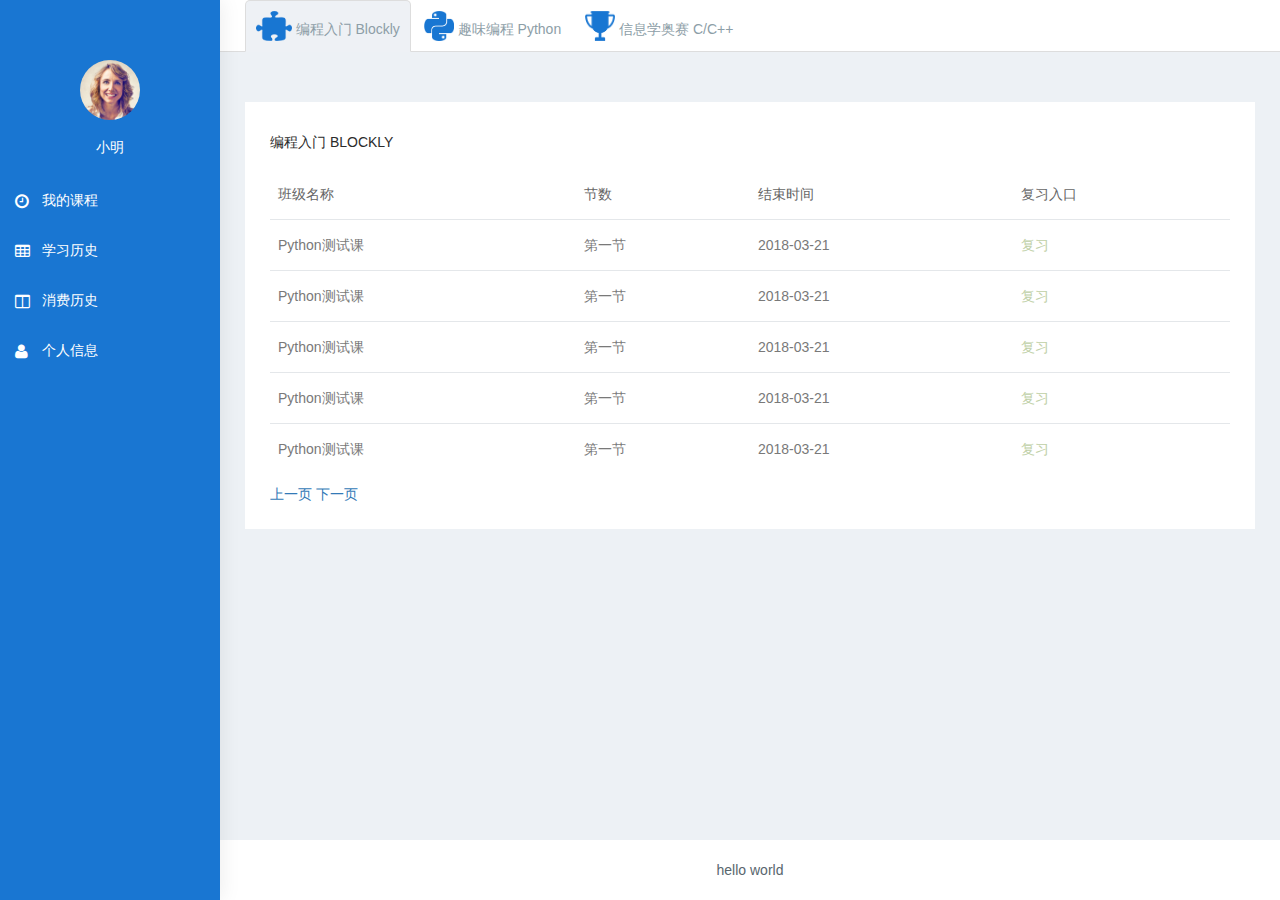
==== commit 56ef9954: "change tab style" ====
--- a/html/study.html
+++ b/html/study.html
@@ -61,9 +61,9 @@
         <div id="page-wrapper">
             <div class="container-custom" style="background: #fff">
                     <!-- row -->
-                    <ul id="myTab" class="row nav" style="padding-left: 25px;padding-right: 25px;">
+                    <ul id="myTab" class="nav nav-tabs" style="padding-left: 25px;padding-right: 25px;">
                         <!--col -->
-                        <li class="col-lg-4 col-md-4 col-sm-12 col-xs-12 active">
+                        <li class="active">
                             <a href="#Blockly" class="subject-box" data-toggle="tab">
                                 <img class="subject-icon" src="images/blockly.png">
                                 <span class="text-muted vs">编程入门 Blockly</span> 
@@ -71,7 +71,7 @@
                         </li>
                         <!-- /.col -->
                         <!--col -->
-                        <li class="col-lg-4 col-md-4 col-sm-12 col-xs-12">
+                        <li>
                             <a href="#Python" class="subject-box" data-toggle="tab">
                                 <img class="subject-icon" src="images/python.png">
                                 <span class="text-muted vs">趣味编程 Python</span> 
@@ -79,12 +79,13 @@
                         </li>
                         <!-- /.col -->
                         <!--col -->
-                        <li class="col-lg-4 col-md-4 col-sm-12 col-xs-12">
-                            <div class="subject-box active">
+                        <li>
+                            <a href="#" class="subject-box" data-toggle="tab">
                                 <img class="subject-icon" src="images/award.png">
                                 <span class="text-muted vs">信息学奥赛 C/C++</span> 
-                            </div>
+                            </a>
                         </li>
+                        
                         <!-- /.col -->
                     </ul>
                     <!-- /.row -->
--- a/html/css/style.css
+++ b/html/css/style.css
@@ -1577,7 +1577,8 @@
 .white-box {
 	background: #fff;
 	padding: 25px;
-	margin-bottom: 15px
+	margin-bottom: 15px;
+
 }
 
 .white-box .box-title {
@@ -10701,6 +10702,7 @@
 }
 .class-box{
 	padding: 25px 25px 0;
+	width: 280px;
 }
 .subject-icon{
 	height: 30px;
@@ -10713,7 +10715,7 @@
 	color: #fff;
 }
 .subject-box{
-	padding: 15px 5px !important;
+	padding: 10px !important;
 	cursor: pointer;
 	display: block;
 }
@@ -10727,4 +10729,10 @@
 }
 .container{
 	padding: 5px 25px;
+}
+.nav-tabs>li>a{
+	border-radius: 5px 5px 0 0;
+}
+.nav-tabs>li.active>a, .nav-tabs>li.active>a:focus, .nav-tabs>li.active>a:hover {
+	background: #eef1f5;
 }